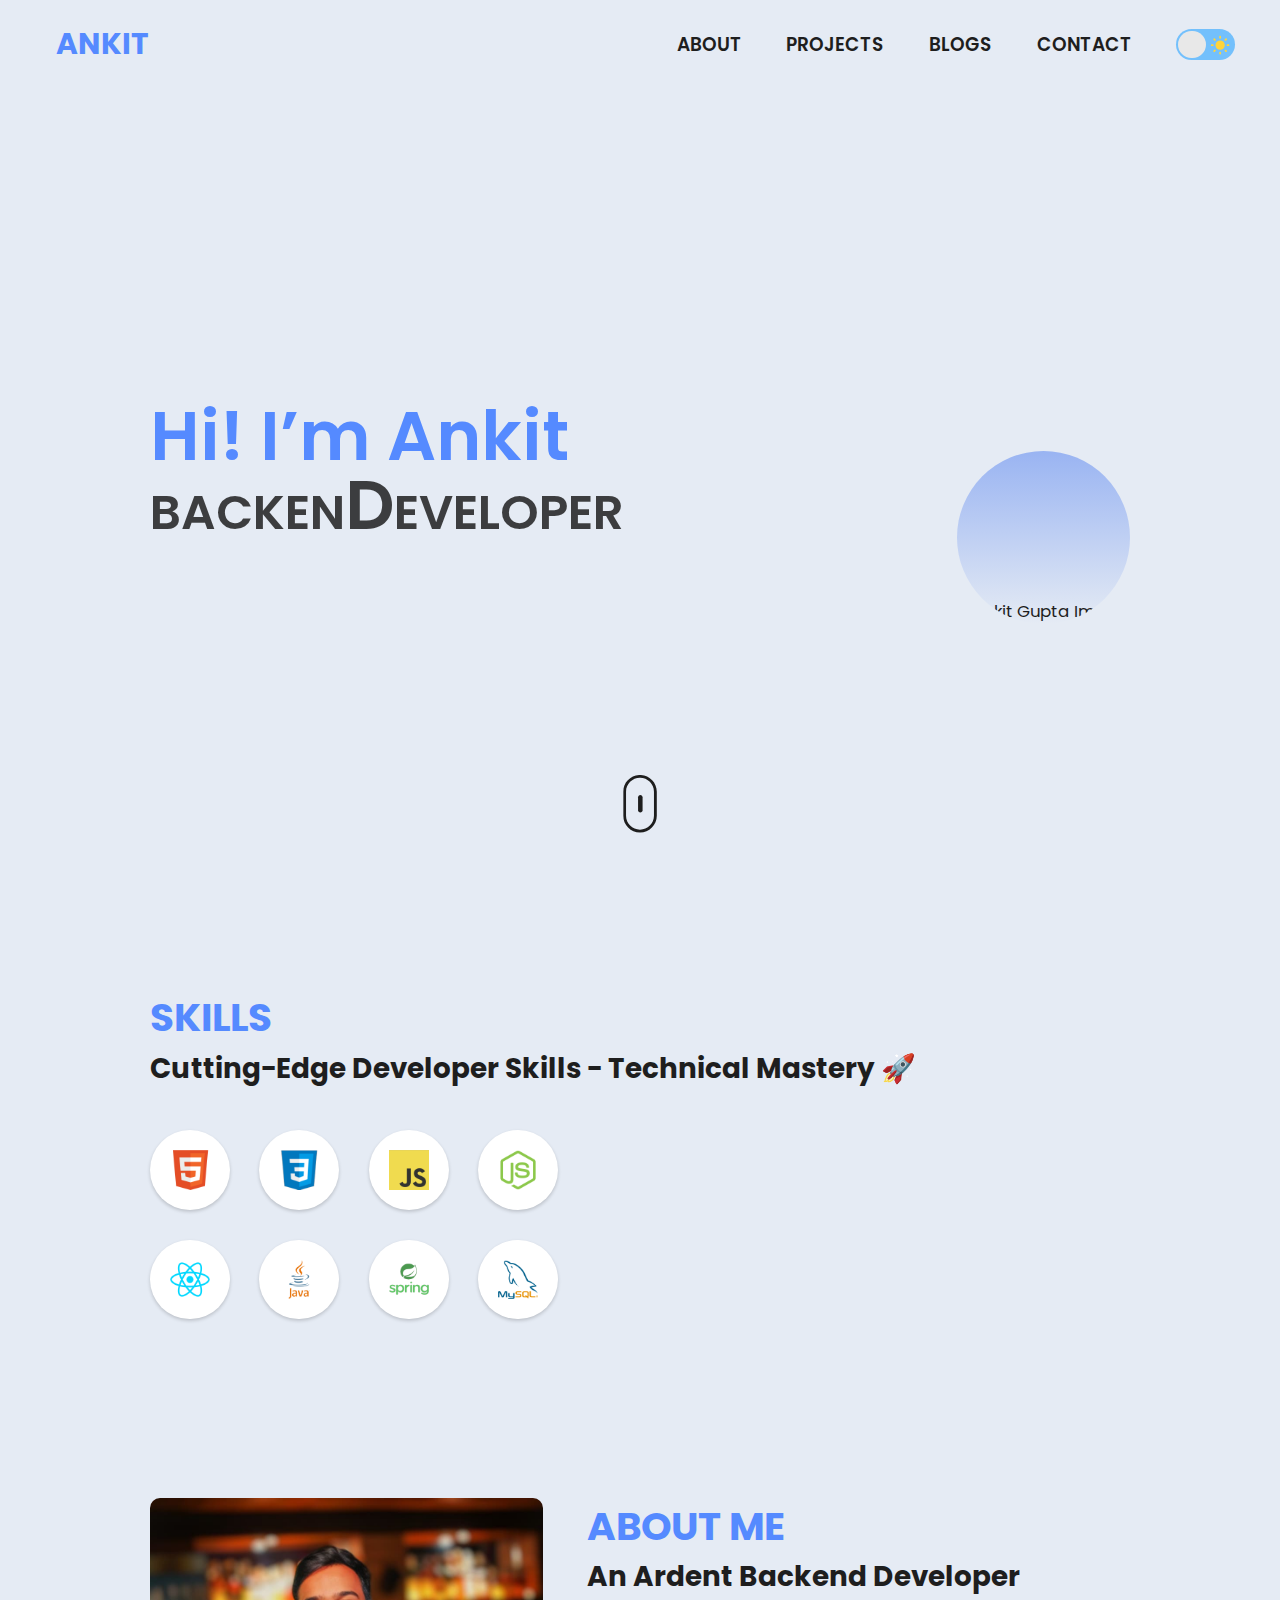
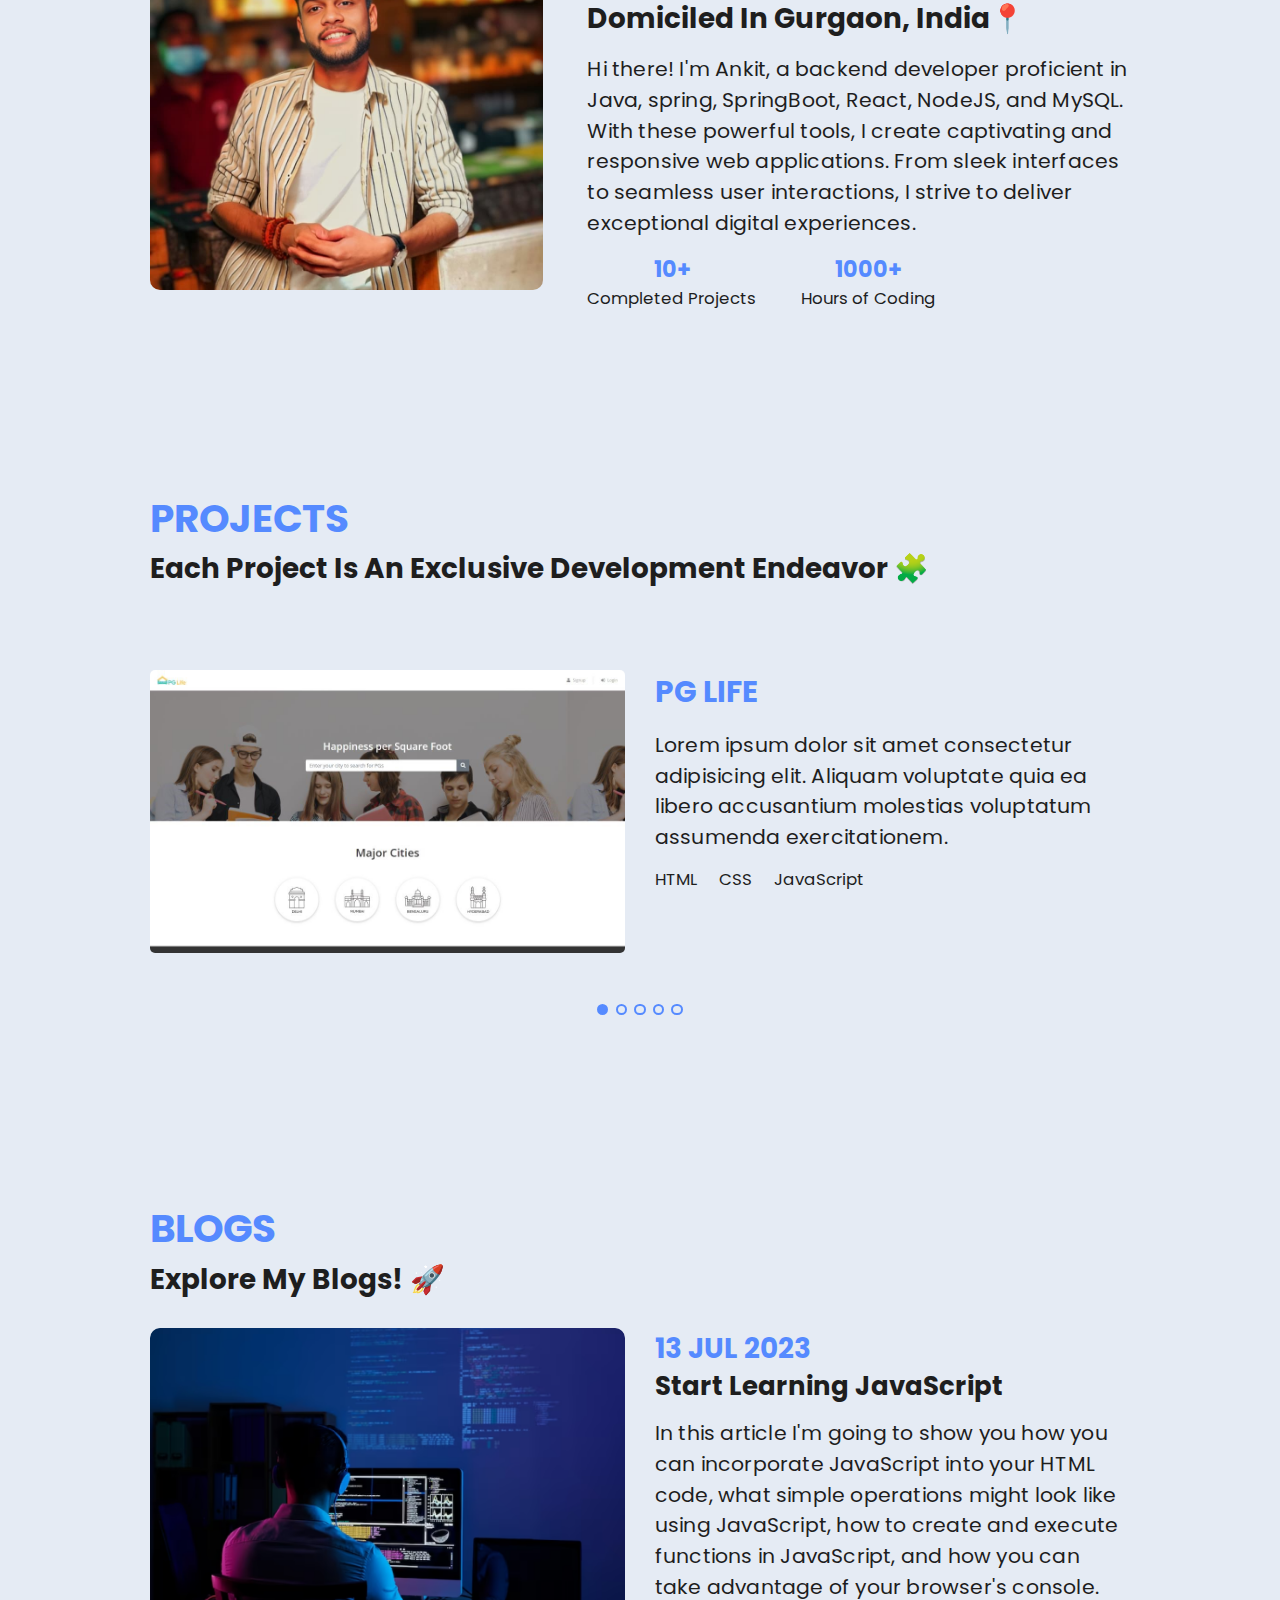
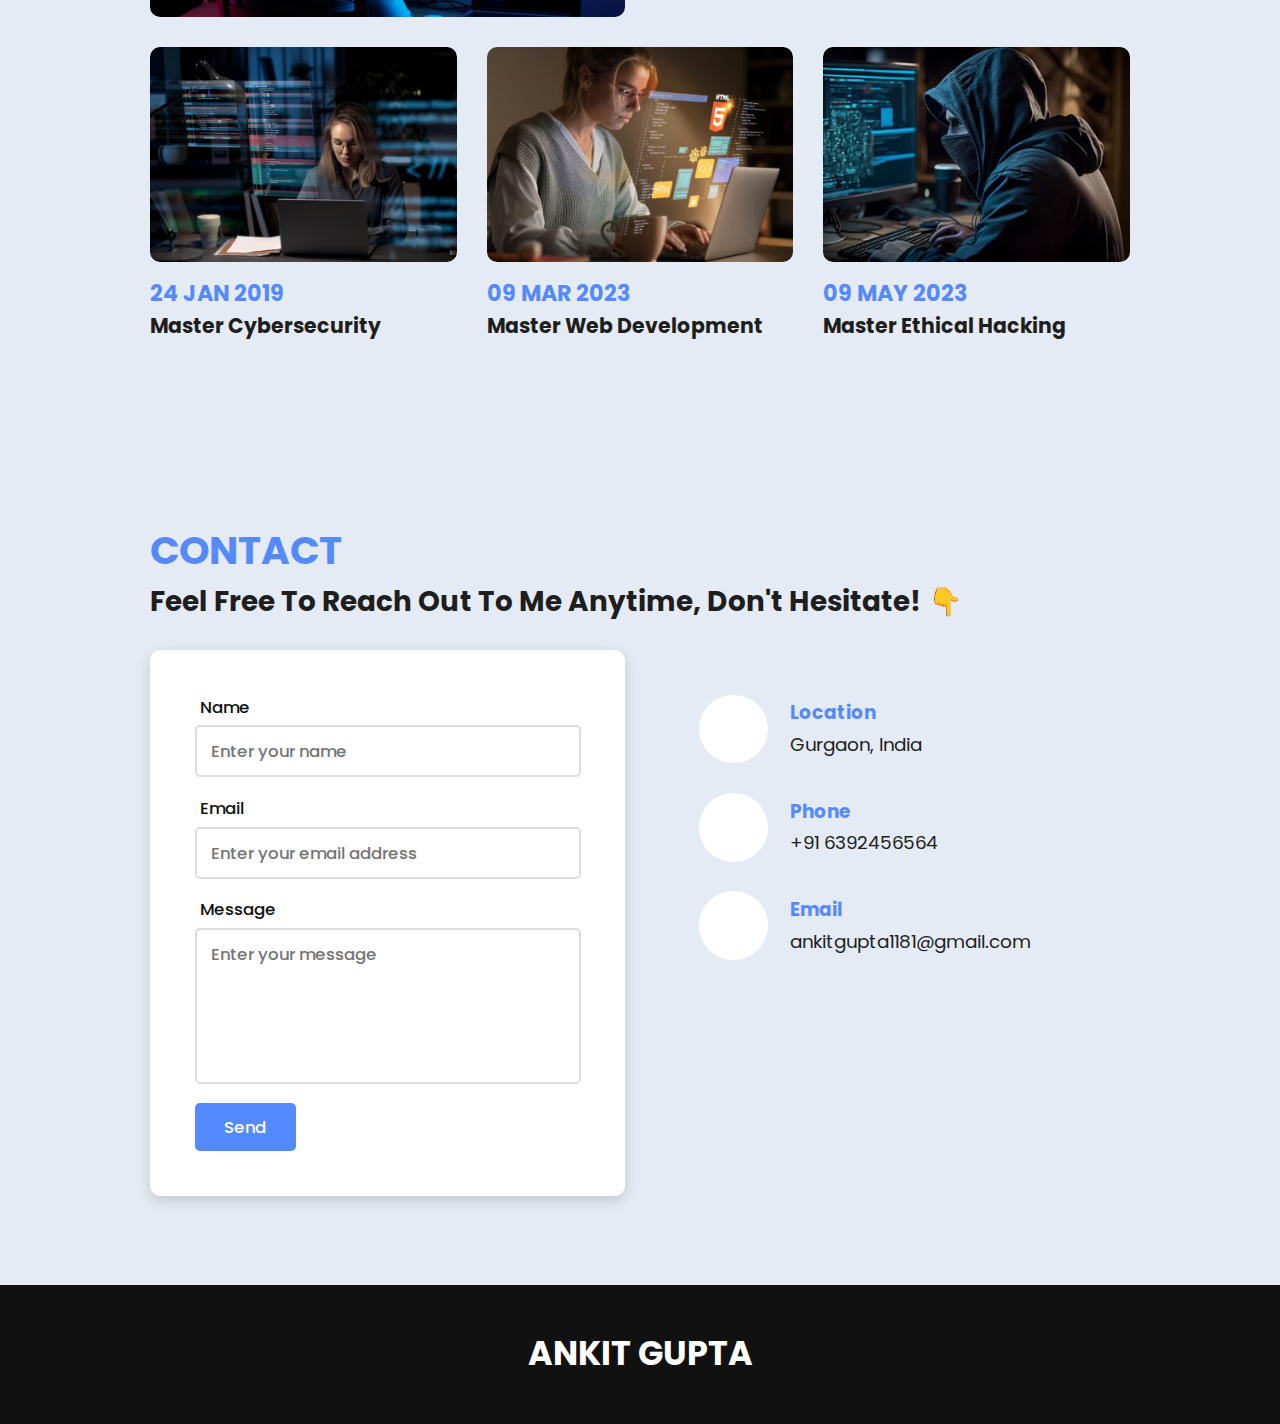
==== index.html @ d20ffc81 "initial commit" ====
<!DOCTYPE html>
<html lang="en">

<head>
  <meta charset="UTF-8" />
  <meta http-equiv="X-UA-Compatible" content="IE=edge" />
  <meta name="viewport" content="width=device-width, initial-scale=1.0" />


  <meta name="description" content="Experienced Backend Developer in Gurgaon specializing in Java and MySQL. Create captivating and responsive web applications with Ankit. Explore my portfolio now!" />


  <!-- FAVICON -->
  <link rel="apple-touch-icon" sizes="180x180" href="assets/favicons/apple-touch-icon.png" />
  <link rel="icon" type="image/png" sizes="32x32" href="assets/favicons/favicon-32x32.png" />
  <link rel="icon" type="image/png" sizes="16x16" href="assets/favicons/favicon-16x16.png" />
  <link rel="manifest" href="assets/favicons/site.webmanifest" />
  <link rel="mask-icon" href="assets/favicons/safari-pinned-tab.svg" color="#558aff" />
  <link rel="shortcut icon" href="assets/favicons/favicon.ico" />
  <meta name="msapplication-TileColor" content="#558aff" />
  <meta name="msapplication-config" content="assets/favicons/browserconfig.xml" />
  <meta name="theme-color" content="#558aff" />

  <!-- FONT AWESOME -->
  <link rel="stylesheet" href="https://cdnjs.cloudflare.com/ajax/libs/font-awesome/6.4.0/css/all.min.css"
    integrity="sha512-iecdLmaskl7CVkqkXNQ/ZH/XLlvWZOJyj7Yy7tcenmpD1ypASozpmT/E0iPtmFIB46ZmdtAc9eNBvH0H/ZpiBw=="
    crossorigin="anonymous" referrerpolicy="no-referrer" />

  <!-- CSS -->
  <link rel="stylesheet" href="css/general.css" />
  <link rel="stylesheet" href="css/styles.css" />
  <link rel="stylesheet" href="css/queries.css" />

  <!-- JAVASCRIPT -->
  <script defer src="js/project.js"></script>
  <script defer src="js/script.js"></script>

  <!-- TITLE -->
  <title>Ankit Gupta | Backend Developer</title>
</head>

<body>
  <!-- HEADER -->
  <header class="header flex align-items-center justify-content-space-between">
    <a href="#" class="nav-link logo flex align-items-center gap-1">
      <i class="fa-solid fa-terminal"></i>
      <span>Ankit</span>
    </a>

    <!-- MOBILE NAV -->
    <button class="btn-mobile-nav align-items-center justify-content-center flex-direction-column">
      <div class="bars" id="bar1"></div>
      <div class="bars" id="bar2"></div>
      <div class="bars" id="bar3"></div>
    </button>

    <nav class="nav flex align-items-center gap-4">
      <a class="nav-link main-nav-link" href="#about">About</a>
      <a class="nav-link main-nav-link" href="#projects">Projects</a>
      <a class="nav-link main-nav-link" href="#blogs">Blogs</a>
      <a class="nav-link main-nav-link" href="#contact">Contact</a>

      <!-- THEME TOGGLE BUTTON -->
      <button class="switch" id="themeSwitch">
        <span class="sun">
          <svg xmlns="http://www.w3.org/2000/svg" viewBox="0 0 24 24">
            <g fill="#ffd43b">
              <circle r="5" cy="12" cx="12"></circle>
              <path
                d="m21 13h-1a1 1 0 0 1 0-2h1a1 1 0 0 1 0 2zm-17 0h-1a1 1 0 0 1 0-2h1a1 1 0 0 1 0 2zm13.66-5.66a1 1 0 0 1 -.66-.29 1 1 0 0 1 0-1.41l.71-.71a1 1 0 1 1 1.41 1.41l-.71.71a1 1 0 0 1 -.75.29zm-12.02 12.02a1 1 0 0 1 -.71-.29 1 1 0 0 1 0-1.41l.71-.66a1 1 0 0 1 1.41 1.41l-.71.71a1 1 0 0 1 -.7.24zm6.36-14.36a1 1 0 0 1 -1-1v-1a1 1 0 0 1 2 0v1a1 1 0 0 1 -1 1zm0 17a1 1 0 0 1 -1-1v-1a1 1 0 0 1 2 0v1a1 1 0 0 1 -1 1zm-5.66-14.66a1 1 0 0 1 -.7-.29l-.71-.71a1 1 0 0 1 1.41-1.41l.71.71a1 1 0 0 1 0 1.41 1 1 0 0 1 -.71.29zm12.02 12.02a1 1 0 0 1 -.7-.29l-.66-.71a1 1 0 0 1 1.36-1.36l.71.71a1 1 0 0 1 0 1.41 1 1 0 0 1 -.71.24z">
              </path>
            </g>
          </svg>
        </span>

        <span class="moon">
          <svg xmlns="http://www.w3.org/2000/svg" viewBox="0 0 384 512">
            <path
              d="m223.5 32c-123.5 0-223.5 100.3-223.5 224s100 224 223.5 224c60.6 0 115.5-24.2 155.8-63.4 5-4.9 6.3-12.5 3.1-18.7s-10.1-9.7-17-8.5c-9.8 1.7-19.8 2.6-30.1 2.6-96.9 0-175.5-78.8-175.5-176 0-65.8 36-123.1 89.3-153.3 6.1-3.5 9.2-10.5 7.7-17.3s-7.3-11.9-14.3-12.5c-6.3-.5-12.6-.8-19-.8z">
            </path>
          </svg>
        </span>
        <span class="slider"></span>
      </button>
    </nav>
  </header>

  <!-- HERO SECTION -->
  <section class="container hero-section section flex align-items-center justify-content-space-between">
    <div>
      <h1>
        Hi! I’m Ankit <br />
        <span>Backen<span class="fz-74">D</span>eveloper</span>
      </h1>
      <div class="social-links">
        <a class="social-link" title="Github" href="https://github.com/ankitgupta1020" target="_blank"
          rel="noopener noreferrer"><i class="fa-brands fa-github"></i></a>
        <a class="social-link" title="LinkedIn" href="https://www.linkedin.com/in/ankit-gupta-5bb433174/"
          target="_blank" rel="noopener noreferrer"><i class="fa-brands fa-linkedin"></i></a>
      </div>
    </div>
    <div class="hero-img-box">
      <div class="grid hero-img-container">
        <div class="hero-img-background"></div>
        <picture>
          <source srcset="assets/images/hero.webp" type="image/webp" />
          <source srcset="assets/images/hero.png" type="image/png" />

          <img class="hero-img" src="assets/images/hero.png" alt="Ankit Gupta Image" />
        </picture>
      </div>
    </div>

    <a class="nav-link scroll-down-container" title="Scroll Down" href="#skills">
      <div class="scroll-down">
        <svg viewBox="0 0 52 89" fill="none" xmlns="http://www.w3.org/2000/svg" class="mouse">
          <path fill-rule="evenodd" clip-rule="evenodd"
            d="M47.6056 63.1025V25.8975C47.6056 14.0121 37.9325 4.37705 26 4.37705C14.0675 4.37705 4.39437 14.0121 4.39437 25.8975V63.1025C4.39437 74.9879 14.0675 84.623 26 84.623C37.9325 84.623 47.6056 74.9879 47.6056 63.1025ZM26 0C11.6406 0 0 11.5947 0 25.8975V63.1025C0 77.4053 11.6406 89 26 89C40.3594 89 52 77.4053 52 63.1025V25.8975C52 11.5947 40.3594 0 26 0Z">
          </path>
          <path
            d="M23 34.5526C23 32.5906 24.567 31 26.5 31C28.433 31 30 32.5906 30 34.5526V54.4474C30 56.4094 28.433 58 26.5 58C24.567 58 23 56.4094 23 54.4474V34.5526Z">
          </path>
        </svg>
      </div>
    </a>
  </section>

  <!-- SKILL SECTION-->
  <section class="container skills-section" id="skills">
    <h2 class="section-heading">Skills</h2>
    <h3 class="section-subheading">
      Cutting-Edge Developer Skills - Technical Mastery 🚀
    </h3>

    <div class="skills gap-3">
      <div class="skill center">
        <img class="skill-img" src="assets/skills/html.png" alt="HTML" />
      </div>
      <div class="skill center">
        <img class="skill-img" src="assets/skills/css.png" alt="CSS" />
      </div>
      <div class="skill center">
        <img class="skill-img" src="assets/skills/javascript.png" alt="JavaScript" />
      </div>
      <div class="skill center">
        <img class="skill-img" src="assets/skills/nodejs.png" alt="NodeJS" />
      </div>
      <div class="skill center">
        <img class="skill-img" src="assets/skills/react.png" alt="React" />
      </div>
      <div class="skill center">
        <img class="skill-img" src="assets/skills/java.png" alt="Java" />
      </div>
      <div class="skill center">
        <img class="skill-img" src="assets/skills/spring.png" alt="Spring" />
      </div>
      <div class="skill center">
        <img class="skill-img" src="assets/skills/mysql.png" alt="MySQL" />
      </div>
    </div>
  </section>

  <!-- ABOUT SECTION-->
  <section class="container about-section section grid gap-4" id="about">
    <div class="about-img-box">
      <img src="assets/images/about.jpg" alt="Ankit Gupta Image" />
    </div>
    <div class="about-text-box">
      <h2 class="section-heading">About Me</h2>
      <h3 class="section-subheading">
        An ardent backend developer domiciled in Gurgaon, India📍
      </h3>
      <p class="section-text">
        Hi there! I'm Ankit, a backend developer proficient in Java, spring,
        SpringBoot, React, NodeJS, and MySQL. With these powerful tools, I
        create captivating and responsive web applications. From sleek
        interfaces to seamless user interactions, I strive to deliver
        exceptional digital experiences.
      </p>
      <div class="more-info flex gap-4">
        <div class="completed-projects">
          <h5>10+</h5>
          <p>Completed Projects</p>
        </div>
        <div class="coding-hours">
          <h5>1000+</h5>
          <p>Hours of Coding</p>
        </div>
      </div>
    </div>
  </section>

  <!-- PROJECT SECTION-->
  <section class="container project-section section" id="projects">
    <h2 class="section-heading">Projects</h2>
    <h3 class="section-subheading">
      Each project is an exclusive development endeavor 🧩
    </h3>

    <div class="carousel-container">
      <div class="carousel-nav">
        <button id="prevBtn" class="nav-btn" title="Previous">
          <i class="fa-solid fa-circle-arrow-left"></i>
        </button>
        <button id="nextBtn" class="nav-btn" title="Next">
          <i class="fa-solid fa-circle-arrow-right"></i>
        </button>
      </div>

      <div class="carousel flex"></div>

      <div class="carousel-dots"></div>
    </div>
  </section>

  <!-- BLOG SECTION-->
  <section class="container blog-section section" id="blogs">
    <h2 class="section-heading">Blogs</h2>
    <h3 class="section-subheading">Explore My Blogs! 🚀</h3>

    <div class="blog-container">
      <div class="big-blog grid grid-template-columns-2 gap-3">
        <a href="https://www.freecodecamp.org/news/getting-started-with-javascript/" target="_blank"
          rel="noopener noreferrer">
          <div class="blog-img">
            <img src="assets/blogs/blog1.png" alt="Master JavaScript Blog Image" />
          </div>
        </a>
        <div class="blog-description">
          <h4 class="blog-heading">13 Jul 2023</h4>
          <p class="blog-subheading">Start Learning JavaScript</p>
          <p class="section-text">
            In this article I'm going to show you how you can incorporate
            JavaScript into your HTML code, what simple operations might look
            like using JavaScript, how to create and execute functions in
            JavaScript, and how you can take advantage of your browser's
            console.
          </p>
        </div>
      </div>

      <div class="small-blog gap-3">
        <a href="https://www.freecodecamp.org/news/improve-cybersecurity-skills-with-ctfs-picoctf-walkthrough/"
          target="_blank" rel="noopener noreferrer" class="blog">
          <div class="blog-img">
            <img src="assets/blogs/blog2.png" alt="Master Cybersecurity Blog Image" />
          </div>
          <h4 class="blog-heading">24 Jan 2019</h4>
          <p class="blog-subheading">Master Cybersecurity</p>
        </a>

        <a href="https://www.freecodecamp.org/news/learn-web-development-from-harvard-university-cs50/" target="_blank"
          rel="noopener noreferrer" class="blog">
          <div class="blog-img">
            <img src="assets/blogs/blog3.png" alt="Master Web Development Blog Image" />
          </div>
          <h4 class="blog-heading">09 Mar 2023</h4>
          <p class="blog-subheading">Master Web Development</p>
        </a>

        <a href="https://www.freecodecamp.org/news/what-is-ethical-hacking/" target="_blank" rel="noopener noreferrer"
          class="blog">
          <div class="blog-img">
            <img src="assets/blogs/blog4.png" alt="Master Ethical Hacking Blog Image" />
          </div>
          <h4 class="blog-heading">09 May 2023</h4>
          <p class="blog-subheading">Master Ethical Hacking</p>
        </a>
      </div>
    </div>
  </section>

  <!-- CONTACT SECTION-->
  <section class="container contact-section section" id="contact">
    <h2 class="section-heading">Contact</h2>
    <h3 class="section-subheading">
      Feel free to reach out to me anytime, don't hesitate! 👇
    </h3>

    <div class="contact-container grid grid-template-columns-2 gap-3">
      <div class="contact-form-container">
        <form class="contact-form flex flex-direction-column" autocomplete="off"
          action="https://formsubmit.co/ankitgupta1181@gmail.com" method="POST">
          <input type="hidden" name="_next" value="https://ankitgupta1181.netlify.app/thanks.html" />
          <input type="hidden" name="_captcha" value="false" />
          <input type="hidden" name="_template" value="table" />

          <div class="form-group flex flex-direction-column">
            <label for="name">Name</label>
            <input type="text" id="name" name="name" placeholder="Enter your name" minlength="3" maxlength="30"
              required />
          </div>

          <div class="form-group flex flex-direction-column">
            <label for="email">Email</label>
            <input type="email" id="email" name="email" placeholder="Enter your email address" required />
          </div>

          <div class="form-group flex flex-direction-column">
            <label for="message">Message</label>
            <textarea rows="5" minlength="5" maxlength="1000" id="message" name="message"
              placeholder="Enter your message" required></textarea>
          </div>

          <button type="submit" class="form-btn">Send</button>
        </form>
      </div>

      <div class="contact-link-container">
        <div class="contact-links flex gap-3">
          <a class="contact-link flex align-items-center gap-2" href="https://goo.gl/maps/iLbayBYNYZNVe71w5"
            target="_blank" rel="noopener noreferrer">
            <div class="icon center">
              <i class="fa-solid fa-location-arrow"></i>
            </div>
            <div>
              <h5>Location</h5>
              <p>Gurgaon, India</p>
            </div>
          </a>
          <a class="contact-link flex align-items-center gap-2" href="tel:+916392456564">
            <div class="icon center">
              <i class="fa-solid fa-mobile-screen-button"></i>
            </div>
            <div>
              <h5>Phone</h5>
              <p>+91 6392456564</p>
            </div>
          </a>
          <a class="contact-link flex align-items-center gap-2" href="mailto:ankitgupta1181@gmail.com">
            <div class="icon center"><i class="fa-solid fa-at"></i></div>
            <div>
              <h5>Email</h5>
              <p>ankitgupta1181@gmail.com</p>
            </div>
          </a>
        </div>
      </div>
    </div>
  </section>


  <!-- FOOTER -->
  <footer>
    <p>Ankit Gupta</p>
    <div class="social-links center">
      <a class="social-link" title="LinkedIn" href="https://www.linkedin.com/in/ankit-gupta-5bb433174/" target="_blank"
        rel="noopener noreferrer">
        <i class="fa-brands fa-linkedin"></i>
      </a>
      <a class="social-link" title="Github" href="https://github.com/ankitgupta1020" target="_blank"
        rel="noopener noreferrer">
        <i class="fa-brands fa-github"></i>
      </a>
      <a class="social-link" title="X" href="https://x.com/AnkitGu93350210" target="_blank"
        rel="noopener noreferrer">
        <i class="fa-brands fa-x "></i>
      </a>
    </div>
  </footer>
</body>

</html>
---- css/general.css ----
/***********************/
/* CSS VARIABLE */
/***********************/

@import url("https://fonts.googleapis.com/css2?family=Poppins:wght@300;400;500;600;700;800&display=swap");

:root {
  --clr-primary: #558aff;
  --clr-primary-darker: #446ecc;
  --clr-background: #e5ebf4;
  --clr-background-transparent: rgba(229, 235, 244, 0.95);
  --clr-text: #1e1e1e;
  --clr-text-lighter: #1e1e1ed9;
  --clr-white-transparent: rgba(255, 255, 255, 0.95);
  --clr-white: #fff;
  --clr-white-darker: #ddd;
  --clr-black: #111;
}

.dark-mode {
  --clr-background: #1e1e1e;
  --clr-background-transparent: rgba(40, 40, 40, 0.95);
  --clr-text: #f5f5f5;
  --clr-text-lighter: #f5f5f5d9;
  --clr-white: #e5ebf4;
  --clr-white-darker: #ced4dc;
}

/***********************/
/* CSS RESET */
/***********************/

*,
*::before,
*::after {
  box-sizing: border-box;
}

* {
  margin: 0;
  padding: 0;
  font-family: "Poppins", sans-serif;
}

html {
  font-size: 62.5%;
  overflow-x: hidden;
}

body {
  background-color: var(--clr-background);
  color: var(--clr-text);
  min-height: 100vh;
  font-size: 1.8rem;
  font-weight: 400;
  line-height: 1.5;
  position: relative;
  -webkit-font-smoothing: antialiased;
}

img,
picture,
video,
canvas,
svg {
  display: block;
  max-width: 100%;
}

p,
h1,
h2,
h3,
h4,
h5,
h6 {
  overflow-wrap: break-word;
}

a {
  display: inline-block;
  text-decoration: none;
}

/***********************/
/* REUSEABLE CSS */
/***********************/

.container {
  max-width: 112rem;
  margin: 0 auto;
}

.section {
  padding: 9.6rem 3.2rem;
}

.grid {
  display: -ms-grid;
  display: grid;
}

.grid-template-columns-2 {
  -ms-grid-columns: 1fr 1fr;
  grid-template-columns: repeat(2, 1fr);
}

.flex {
  -webkit-display: flex;
  -moz-display: flex;
  -ms-display: flex;
  -o-display: flex;
  display: -webkit-box;
  display: -ms-flexbox;
  /* ie 10 */
  display: -webkit-flex;
  display: flex;
}

.align-items-center {
  -webkit-align-items: center;
  -moz-align-items: center;
  -ms-align-items: center;
  -o-align-items: center;
  -webkit-box-align: center;
  -ms-flex-align: center;
  /* ie 10 */
  align-items: center;
}

.justify-content-center {
  -webkit-justify-content: center;
  -moz-justify-content: center;
  -ms-justify-content: center;
  -o-justify-content: center;
  -webkit-box-pack: center;
  -ms-flex-pack: center;
  /* ie 10 */
  justify-content: center;
}

.justify-content-space-between {
  -webkit-justify-content: space-between;
  -moz-justify-content: space-between;
  -ms-justify-content: space-between;
  -o-justify-content: space-between;
  -webkit-box-pack: space-between;
  -ms-flex-pack: justify;
  /* ie 10 */
  justify-content: space-between;
}

.center {
  -webkit-display: flex;
  -moz-display: flex;
  -ms-display: flex;
  -o-display: flex;
  display: -webkit-box;
  display: -ms-flexbox;
  /* ie 10 */
  display: -webkit-flex;
  display: flex;

  -webkit-align-items: center;
  -moz-align-items: center;
  -ms-align-items: center;
  -o-align-items: center;
  -webkit-box-align: center;
  -ms-flex-align: center;
  /* ie 10 */
  align-items: center;

  -webkit-justify-content: center;
  -moz-justify-content: center;
  -ms-justify-content: center;
  -o-justify-content: center;
  -webkit-box-pack: center;
  -ms-flex-pack: center;
  /* ie 10 */
  justify-content: center;
}

.flex-direction-column {
  -webkit-flex-direction: column;
  -moz-flex-direction: column;
  -ms-flex-direction: column;
  -o-flex-direction: column;
  -webkit-box-orient: vertical;
  /*ie10*/
  flex-direction: column;
}

.section-heading {
  color: var(--clr-primary);
  font-size: 4.2rem;
  font-weight: 700;
  text-transform: uppercase;
}

.section-subheading {
  font-size: 3rem;
  font-weight: 700;
  text-transform: capitalize;
}

.section-text {
  font-size: 2.2rem;
  letter-spacing: 0.2px;
  margin-top: 1.6rem;
}

/***********************/
/* HELPER CLASSES */
/***********************/

.fz-74 {
  font-size: 7.4rem;
}

.gap-1 {
  gap: 1.2rem;
}

.gap-2 {
  gap: 2.4rem;
}

.gap-3 {
  gap: 3.2rem;
}

.gap-4 {
  gap: 4.8rem;
}

/* 
- Font sizes (px)
10 / 12 / 14 / 16 / 18 / 20 / 24 / 30 / 36 / 44 / 52 / 62 / 74 / 86 / 98

- Spacing system (px)
2 / 4 / 8 / 12 / 16 / 24 / 32 / 48 / 64 / 80 / 96 / 128
*/
---- css/styles.css ----
/***********************/
/* HEADER */
/***********************/

.header {
  position: fixed;
  top: 0;
  left: 0;
  height: 9.6rem;
  width: 100%;
  background-color: var(--clr-background);
  padding: 0 4.8rem;
  z-index: 10;
  -webkit-transition: all 0.3s;
  transition: all 0.3s;
}

.scrolled-down {
  background-color: var(--clr-background-transparent);
  box-shadow: rgba(33, 35, 38, 0.1) 0rem 1rem 1rem -1rem;
  height: 8rem;
}

.logo {
  color: var(--clr-primary) !important;
}

.logo .fa-terminal {
  font-size: 4.4rem;
}

.logo span {
  font-size: 3.2rem;
  font-weight: 700;
}

.nav-link:link,
.nav-link:visited {
  color: var(--clr-text);
  font-size: 2rem;
  font-weight: 600;
  text-transform: uppercase;
  -webkit-transition: all 0.3s;
  transition: all 0.3s;
}

.nav-link:hover,
.nav-link:active {
  color: var(--clr-primary);
}

.nav .nav-link.active {
  color: var(--clr-primary);
}

/***********************/
/* THEME SWITCH */
/***********************/

.switch {
  background: none;
  border: none;
  cursor: pointer;
  font-size: 1.7rem;
  position: relative;
  display: inline-block;
  width: 6.4rem;
  height: 3.4rem;
}

.switch input {
  opacity: 0;
  width: 0;
  height: 0;
}

.slider {
  position: absolute;
  cursor: pointer;
  top: 0;
  left: 0;
  right: 0;
  bottom: 0;
  background-color: #73c0fc;
  -webkit-transition: 0.4s;
  transition: 0.4s;
  border-radius: 30px;
}

.slider:before {
  position: absolute;
  content: "";
  height: 3rem;
  width: 3rem;
  border-radius: 20px;
  left: 0.2rem;
  bottom: 0.2rem;
  z-index: 2;
  background-color: #e8e8e8;
  -webkit-transition: 0.4s;
  transition: 0.4s;
}

.sun svg {
  position: absolute;
  top: 0.6rem;
  left: 3.6rem;
  z-index: 1;
  width: 2.4rem;
  height: 2.4rem;
}

.moon svg {
  fill: #73c0fc;
  position: absolute;
  top: 0.5rem;
  left: 0.5rem;
  z-index: 1;
  width: 2.4rem;
  height: 2.4rem;
}

/* .switch:hover */
.sun svg {
  animation: rotate 15s linear infinite;
}

@keyframes rotate {
  0% {
    -webkit-transform: rotate(0);
    -ms-transform: rotate(0);
    transform: rotate(0);
  }

  100% {
    -webkit-transform: rotate(360deg);
    -ms-transform: rotate(360deg);
    transform: rotate(360deg);
  }
}

/* .switch:hover */
.moon svg {
  animation: tilt 5s linear infinite;
}

@keyframes tilt {
  0% {
    -webkit-transform: rotate(0deg);
    -ms-transform: rotate(0deg);
    transform: rotate(0deg);
  }

  25% {
    -webkit-transform: rotate(-10deg);
    -ms-transform: rotate(-10deg);
    transform: rotate(-10deg);
  }

  75% {
    -webkit-transform: rotate(10deg);
    -ms-transform: rotate(10deg);
    transform: rotate(10deg);
  }

  100% {
    -webkit-transform: rotate(0deg);
    -ms-transform: rotate(0deg);
    transform: rotate(0deg);
  }
}

.dark-mode .slider {
  background-color: #183153;
}

.dark-mode .slider:before {
  -webkit-transform: translateX(3rem);
  -ms-transform: translateX(3rem);
  transform: translateX(3rem);
}

/***********************/
/* MOBILE NAV */
/***********************/

.btn-mobile-nav {
  border: none;
  background: none;
  cursor: pointer;

  display: none;
  position: relative;
  width: 4rem;
  height: 4rem;
  gap: 1rem;
  -webkit-transition-duration: 0.5s;
  transition-duration: 0.5s;
}

.bars {
  width: 100%;
  height: 0.4rem;
  background-color: var(--clr-primary);
  border-radius: 4px;
}

#bar2 {
  -webkit-transition-duration: 0.8s;
  transition-duration: 0.8s;
}

#bar1,
#bar3 {
  width: 70%;
}

.btn-mobile-nav.active .bars {
  position: absolute;
  -webkit-transition-duration: 0.5s;
  transition-duration: 0.5s;
}

.btn-mobile-nav.active #bar2 {
  -webkit-transform: scaleX(0);
  -ms-transform: scaleX(0);
  transform: scaleX(0);
  -webkit-transition-duration: 0.5s;
  transition-duration: 0.5s;
}

.btn-mobile-nav.active #bar1 {
  width: 100%;
  -webkit-transform: rotate(45deg);
  -ms-transform: rotate(45deg);
  transform: rotate(45deg);
  -webkit-transition-duration: 0.5s;
  transition-duration: 0.5s;
}

.btn-mobile-nav.active #bar3 {
  width: 100%;
  -webkit-transform: rotate(-45deg);
  -ms-transform: rotate(-45deg);
  transform: rotate(-45deg);
  -webkit-transition-duration: 0.5s;
  transition-duration: 0.5s;
}

.btn-mobile-nav.active {
  -webkit-transition-duration: 0.5s;
  transition-duration: 0.5s;
  -webkit-transform: rotate(180deg);
  -ms-transform: rotate(180deg);
  transform: rotate(180deg);
}

/***********************/
/* HERO SECTION */
/***********************/

.hero-section {
  padding: 9.6rem 3.2rem 0;
  position: relative;
  min-height: 100vh;
  min-height: 100svh;
}

h1 {
  color: var(--clr-primary);
  font-size: 7.4rem;
  font-weight: 600;
  text-transform: capitalize;
  line-height: 1;
  margin-bottom: 2.4rem;
}

h1 span {
  color: var(--clr-text-lighter);
  font-size: 5.2rem;
  text-transform: uppercase;
}

.social-links {
  user-select: none;
}

.hero-section .social-link:link,
.hero-section .social-link:visited {
  font-size: 4rem;
  color: var(--clr-text);
  -webkit-transition: all 0.3s;
  transition: all 0.3s;
}

.hero-section .social-link:hover,
.hero-section .social-link:active {
  color: var(--clr-primary);
  -webkit-transform: translateY(-0.3rem);
  -ms-transform: translateY(-0.3rem);
  transform: translateY(-0.3rem);
}

.hero-section .social-link:first-child {
  margin-right: 1.6rem;
}

.hero-img-box {
  position: relative;
  max-width: 35rem;
}

.hero-img-container {
  aspect-ratio: 1 / 1.5;
  align-items: end;
  border-radius: 0 0 100vw 100vw;
  overflow: hidden;
  -webkit-transition: all 0.4s;
  transition: all 0.4s;
  user-select: none;
}

.hero-img-container:hover {
  -webkit-transform: scale(1.06);
  -ms-transform: scale(1.06);
  transform: scale(1.06);
}

.hero-img-background {
  position: absolute;
  inset: auto 0 0;
  margin: 0 auto;
  width: 100%;
  aspect-ratio: 1 / 1;
  border-radius: 50%;
  background: linear-gradient(
    180deg,
    rgba(78, 125, 240, 0.5) 0%,
    rgba(106, 129, 251, 0) 100%
  );
}

.hero-img {
  position: relative;
  z-index: 2;
  -webkit-transition: all 0.4s;
  transition: all 0.4s;
}

.hero-img-container:hover .hero-img {
  -webkit-transform: translateY(-1.6rem);
  -ms-transform: translateY(-1.6rem);
  transform: translateY(-1.6rem);
}

.scroll-down-container {
  z-index: 5;
  position: absolute;
  bottom: 7%;
  left: 50%;
  -webkit-transform: translate(-50%, -7%);
  -ms-transform: translate(-50%, -7%);
  transform: translate(-50%, -7%);
  user-select: none;
}

.scroll-down {
  height: 6.2rem;
  animation: 2.35s linear 0s infinite normal none running upAndDown;
}

.scroll-down .mouse {
  fill: var(--clr-text);
  height: 100%;
  -webkit-transition: fill 0.3s;
  transition: fill 0.3s;
}

.scroll-down-container:hover .mouse {
  fill: var(--clr-primary);
}

@keyframes upAndDown {
  50% {
    -webkit-transform: translateY(1.6rem);
    -ms-transform: translateY(1.6rem);
    transform: translateY(1.6rem);
  }
}

/***********************/
/* SKILLS SECTION */
/***********************/

.skills-section {
  padding: 9.6rem 3.2rem;
}

.skills {
  margin-top: 4.4rem;
  display: -ms-grid;
  display: grid;
  -ms-grid-columns: 8.6rem 8.6rem 8.6rem 8.6rem;
  grid-template-columns: repeat(4, 8.6rem);
}

.skill {
  aspect-ratio: 1 / 1;
  border-radius: 50%;
  background-color: var(--clr-white);
  box-shadow: rgba(0, 0, 0, 0.18) 0rem 0.2rem 0.4rem;
  -webkit-transition: all 0.3s;
  transition: all 0.3s;
}

.skill:hover {
  -webkit-transform: translateY(-1rem);
  -ms-transform: translateY(-1rem);
  transform: translateY(-1rem);
}

.skill-img {
  width: 5.5rem;
  width: 50%;
}

/***********************/
/* ABOUT SECTION */
/***********************/

.about-section {
  -ms-grid-columns: 42fr 58fr;
  grid-template-columns: 42fr 58fr;
}

.about-img-box img {
  border-radius: 10px;
}

.more-info {
  text-align: center;
  margin-top: 1.6rem;
}

.more-info h5 {
  color: var(--clr-primary);
  font-size: 2.4rem;
  font-weight: 700;
}

/***********************/
/* PROJECT SECTION */
/***********************/

.carousel-container {
  margin-top: 2rem;
  overflow-x: hidden;
}

.carousel-nav {
  padding: 1rem 0 0 1rem;
  margin-bottom: 3rem;
}

.carousel-nav .nav-btn {
  background: transparent;
  border: none;
  cursor: pointer;
}

.carousel-nav .nav-btn:first-child {
  margin-right: 1.6rem;
}

.carousel-nav .nav-btn .fa-solid {
  color: var(--clr-text);
  font-size: 4.4rem;
  -webkit-transition: all 0.3s;
  transition: all 0.3s;
}

.tech-use li:not(:last-child) {
  margin-right: 2.4rem;
}

.carousel-nav .nav-btn:hover .fa-solid {
  color: var(--clr-primary);
}

.carousel-nav .nav-btn:hover .fa-circle-arrow-left {
  -webkit-transform: translateX(-0.3rem);
  -ms-transform: translateX(-0.3rem);
  transform: translateX(-0.3rem);
}

.carousel-nav .nav-btn:hover .fa-circle-arrow-right {
  -webkit-transform: translateX(0.3rem);
  -ms-transform: translateX(0.3rem);
  transform: translateX(0.3rem);
}

.carousel {
  -webkit-transition: all 0.3s ease-in-out;
  transition: all 0.3s ease-in-out;
}

.slide {
  -webkit-flex-shrink: 0;
  flex-shrink: 0;
  -webkit-flex-basis: 100%; /* Safari 6.1+ */
  flex-basis: 100%;
}

.project-img {
  border-radius: 5px;
  overflow: hidden;
}

.project-img img {
  width: 100%;
  -webkit-transition: all 0.4s;
  transition: all 0.4s;
}

.project-img img:hover {
  -webkit-transform: scale(1.1);
  -ms-transform: scale(1.1);
  transform: scale(1.1);
}

.project-description h4 {
  color: var(--clr-primary);
  font-size: 3.2rem;
  font-weight: 700;
  text-transform: uppercase;
}

.tech-use {
  margin: 1.6rem 0 2.4rem;
  list-style: none;
}

.tech-use li {
  display: inline-block;
}

.tech-use li:not(:last-child) {
  margin-right: 2.4rem;
}

.project-link:link,
.project-link:visited {
  font-size: 3.2rem;
  color: var(--clr-text);
  -webkit-transition: all 0.3s;
  transition: all 0.3s;
}

.project-link:hover,
.project-link:active {
  color: var(--clr-primary);
  -webkit-transform: translateY(-0.3rem);
  -ms-transform: translateY(-0.3rem);
  transform: translateY(-0.3rem);
}

.carousel-dots {
  margin-top: 4.8rem;
  text-align: center;
}

.carousel-dots .dot {
  display: inline-block;
  width: 1.2rem;
  height: 1.2rem;
  border-radius: 50%;
  margin: 0 0.4rem;
  cursor: pointer;
  border: 2px solid var(--clr-primary);
}

.carousel-dots .dot.active {
  background-color: var(--clr-primary);
}

/***********************/
/* BLOG SECTION */
/***********************/

.blog-container {
  margin-top: 3rem;
}

.small-blog {
  display: grid;
  grid-template-columns: repeat(3, 1fr);
}

.blog-img {
  border-radius: 10px;
  overflow: hidden;
}

.blog-img img {
  width: 100%;
  -webkit-transition: all 0.4s;
  transition: all 0.4s;
}

.blog-img img:hover {
  -webkit-transform: scale(1.1);
  -ms-transform: scale(1.1);
  transform: scale(1.1);
}

.big-blog {
  margin-bottom: 3.2rem;
}

.blog-heading {
  color: var(--clr-primary);
  font-size: 3rem;
  font-weight: 700;
  text-transform: uppercase;
}

.blog-subheading {
  color: var(--clr-text);
  font-size: 2.8rem;
  font-weight: 700;
  line-height: 3.6rem;
  text-transform: capitalize;
}

.small-blog .blog-heading {
  margin-top: 1.6rem;
  font-size: 2.4rem;
}

.small-blog .blog-subheading {
  font-size: 2.2rem;
}

/***********************/
/*  SECTION */
/***********************/

.contact-container {
  margin-top: 3rem;
}

.contact-form-container {
  background-color: var(--clr-white);
  padding: 4.8rem;
  border-radius: 10px;
  box-shadow: rgba(0, 0, 0, 0.15) 0rem 0.5rem 1.5rem 0rem;
}

.contact-form {
  gap: 2rem;
}

.form-group {
  -webkit-box-orient: vertical;
  -webkit-box-direction: normal;
  -ms-flex-direction: column;
  flex-direction: column;
}

.form-group label {
  font-weight: 500;
  margin: 0 0 0.6rem 0.6rem;
  color: var(--clr-black);
}

.form-group input,
.form-group textarea {
  background: transparent;
  color: var(--clr-black);
  border: 2px solid var(--clr-white-darker);
  border-radius: 5px;
  padding: 1.2rem 1.6rem;
  font-weight: 500;
  font-size: 1.8rem;
  resize: none;
  -webkit-transition: all 0.3s;
  transition: all 0.3s;
}

.form-group input:focus,
.form-group textarea:focus {
  outline: none;
  border-color: var(--clr-primary);
}

.form-btn {
  align-self: self-start;
  padding: 1.2rem 3.2rem;
  border-radius: 5px;
  border: none;
  background-color: var(--clr-primary);
  color: var(--clr-white);
  font-weight: 500;
  font-size: 1.8rem;
  cursor: pointer;
  -webkit-transition: all 0.3s;
  transition: all 0.3s;
}

.form-btn:hover {
  background-color: var(--clr-primary-darker);
  box-shadow: rgba(0, 0, 0, 0.18) 0rem 0.2rem 0.4rem;
}

.contact-link-container {
  padding: 4.8rem;
}

.contact-links {
  -webkit-box-orient: vertical;
  -webkit-box-direction: normal;
  -ms-flex-direction: column;
  flex-direction: column;
}

.contact-link .icon {
  width: 7.4rem;
  height: 7.4rem;
  border-radius: 50%;
  background-color: var(--clr-white);
  -webkit-transition: box-shadow 0.3s;
  transition: box-shadow 0.3s;
}

.contact-link:hover .icon {
  box-shadow: rgba(0, 0, 0, 0.08) 0rem 0.4rem 1.2rem;
}

.contact-link .icon .fa-solid {
  color: var(--clr-primary);
  font-size: 3.6rem;
}

.contact-link h5 {
  color: var(--clr-primary);
  font-size: 2rem;
  margin-bottom: 0.4rem;
  font-weight: 700;
}

.contact-link p {
  color: var(--clr-text);
  font-size: 2rem;
}

/***********************/
/* THANKS SECTION */
/***********************/

.thanks-section {
  padding: 0 3.2rem;
  min-height: 100vh;
  min-height: 100svh;
}

.thanks-container {
  text-align: center;
  padding: 4.8rem;
  background-color: var(--clr-white);
  border-radius: 10px;
  box-shadow: rgba(0, 0, 0, 0.15) 0rem 0.5rem 1.5rem 0rem;
}

.thanks-container .icon {
  font-size: 7.4rem;
  color: var(--clr-primary);
  margin-bottom: 0.8rem;
}

.thanks-container h2 {
  color: var(--clr-black);
  font-size: 3.2rem;
  margin-bottom: 1.2rem;
}

.thanks-container p {
  color: var(--clr-black);
  line-height: 1.7;
}

.back-to-site {
  margin-top: 2.6rem;
  display: block;
  border-radius: 5px;
  padding: 1.2rem;
  color: var(--clr-white);
  background-color: var(--clr-primary);
  -webkit-transition: all 0.3s;
  transition: all 0.3s;
}

.back-to-site:hover,
.back-to-site:active {
  background-color: var(--clr-primary-darker);
}

.back-to-site .fa-arrow-left {
  margin-right: 0.8rem;
  -webkit-transition: all 0.3s;
  transition: all 0.3s;
}

.back-to-site:hover .fa-arrow-left,
.back-to-site:active .fa-arrow-left {
  -webkit-transform: translateX(-0.4rem);
  -ms-transform: translateX(-0.4rem);
  transform: translateX(-0.4rem);
}

/***********************/
/* FOOTER */
/***********************/

footer {
  padding: 4.8rem 3.2rem;
  background: var(--clr-black);
}

footer p {
  text-align: center;
  color: var(--clr-white);
  font-size: 3.6rem;
  font-weight: 700;
  text-transform: uppercase;
}

footer .social-links {
  gap: 1.6rem;
}

footer .social-link:link,
footer .social-link:visited {
  color: var(--clr-white);
  font-size: 3.6rem;
  -webkit-transition: all 0.3s;
  transition: all 0.3s;
}

footer .social-link:hover,
footer .social-link:active {
  color: var(--clr-primary);
  -webkit-transform: translateY(-0.3rem);
  -ms-transform: translateY(-0.3rem);
  transform: translateY(-0.3rem);
}
---- css/queries.css ----
/**************************/
/* BELOW 1280px */
/**************************/

@media (max-width: 80em) {
  html {
    font-size: 58%;
  }
}

/**************************/
/* BELOW 1024px */
/**************************/

@media (max-width: 64em) {
  html {
    font-size: 52%;
  }
}

/**************************/
/* BELOW 864px */
/**************************/

@media (max-width: 54em) {
  .nav {
    display: none;
    background-color: var(--clr-background-transparent);
    border-radius: 10px;
    box-shadow: rgba(0, 0, 0, 0.15) 0rem 0.5rem 1.5rem 0rem;
    flex-direction: column;
    gap: 3.2rem;
    padding: 3.2rem 4.8rem;
    position: absolute;
    top: 10rem;
    right: 4rem;
    z-index: 10;
  }

  .btn-mobile-nav.active + .nav {
    display: flex;
  }

  .btn-mobile-nav {
    -webkit-display: flex;
    -moz-display: flex;
    -ms-display: flex;
    -o-display: flex;
    display: -webkit-box;
    display: -ms-flexbox; /* ie 10 */
    display: -webkit-flex;
    display: flex;
  }

  .hero-section {
    -webkit-flex-direction: column;
    -moz-flex-direction: column;
    -ms-flex-direction: column;
    -o-flex-direction: column;
    -webkit-box-orient: vertical; /*ie10*/
    flex-direction: column;

    -webkit-justify-content: center;
    -moz-justify-content: center;
    -ms-justify-content: center;
    -o-justify-content: center;
    -webkit-box-pack: center;
    -ms-flex-pack: center; /* ie 10 */
    justify-content: center;
  }

  .hero-img-box {
    max-width: 30rem;
  }

  .grid {
    -ms-grid-columns: 1fr;
    grid-template-columns: 1fr;
  }

  .about-img-box {
    -webkit-order: 2;
    order: 2;

    -webkit-justify-self: center;
    -moz-justify-self: center;
    -ms-justify-self: center;
    -o-justify-self: center;
    justify-self: center;
  }

  .about-img-box img {
    width: 60rem;
  }

  .small-blog {
    -ms-grid-columns: 1fr 1fr;
    grid-template-columns: repeat(2, 1fr);
  }

  .small-blog .blog-heading {
    font-size: 3rem;
  }

  .small-blog .blog-subheading {
    font-size: 2.8rem;
  }

  .contact-link-container {
    padding: 4.8rem 0 0;
  }

  .contact-links {
    -webkit-flex-direction: row;
    -moz-flex-direction: row;
    -ms-flex-direction: row;
    -o-flex-direction: row;
    -webkit-box-orient: horizontal; /*ie10*/
    flex-direction: row;

    -ms-flex-wrap: wrap;
    -webkit-flex-wrap: wrap;
    flex-wrap: wrap;
  }

  .contact-link {
    -webkit-flex-grow: 1;
    flex-grow: 1;
    gap: 1.6rem;
  }
}

/**************************/
/* BELOW 608px */
/**************************/

@media (max-width: 38em) {
  html {
    font-size: 50%;
  }

  .section-subheading {
    font-size: 2.4rem;
  }

  h1 {
    font-size: 4.4rem;
    margin-bottom: 1.6rem;
  }

  h1 span {
    font-size: 3.6rem;
  }

  .fz-74 {
    font-size: 4.4rem;
  }

  .skills {
    gap: 2.4rem;
    -ms-grid-columns: 8.6rem 8.6rem 8.6rem;
    grid-template-columns: repeat(3, 8.6rem);
  }

  .small-blog {
    -ms-grid-columns: 1fr;
    grid-template-columns: 1fr;
  }

  .contact-form-container {
    padding: 3.2rem;
  }

  .thanks-container {
    padding: 3.2rem;
  }
}
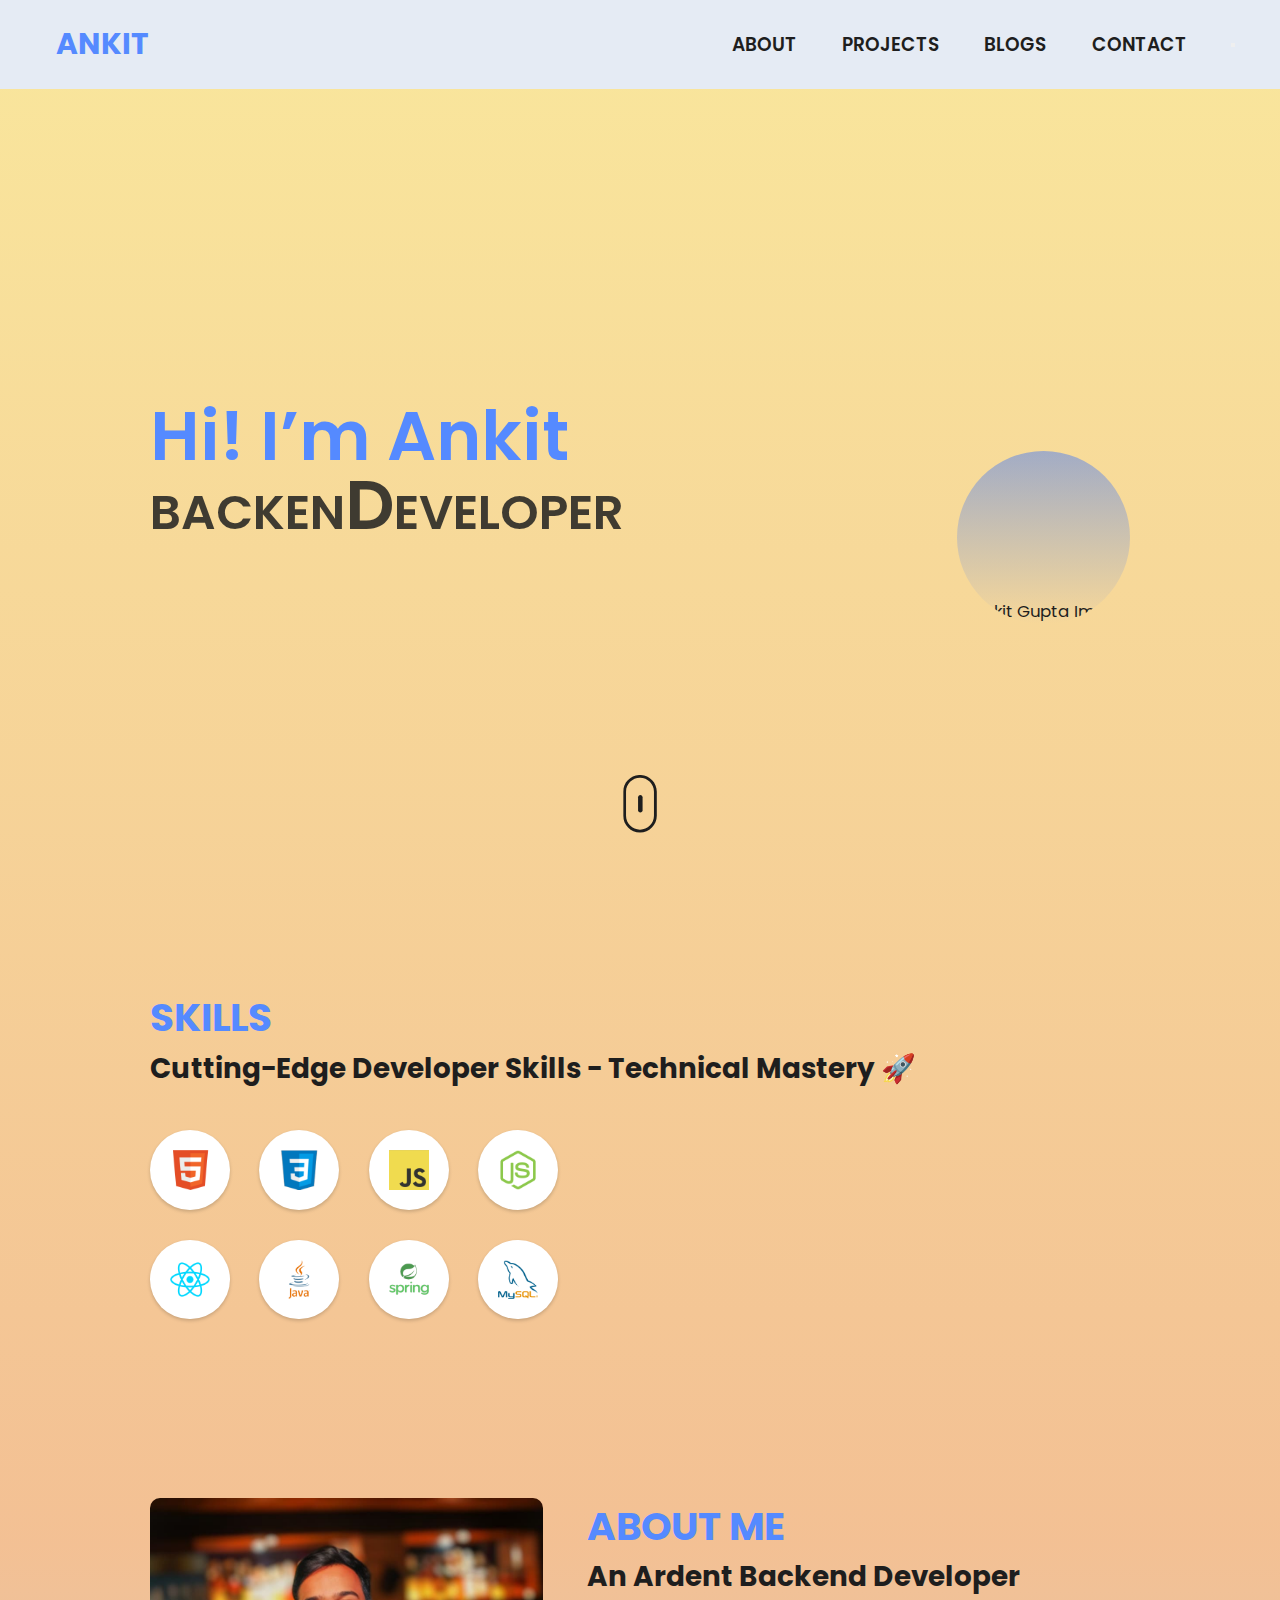
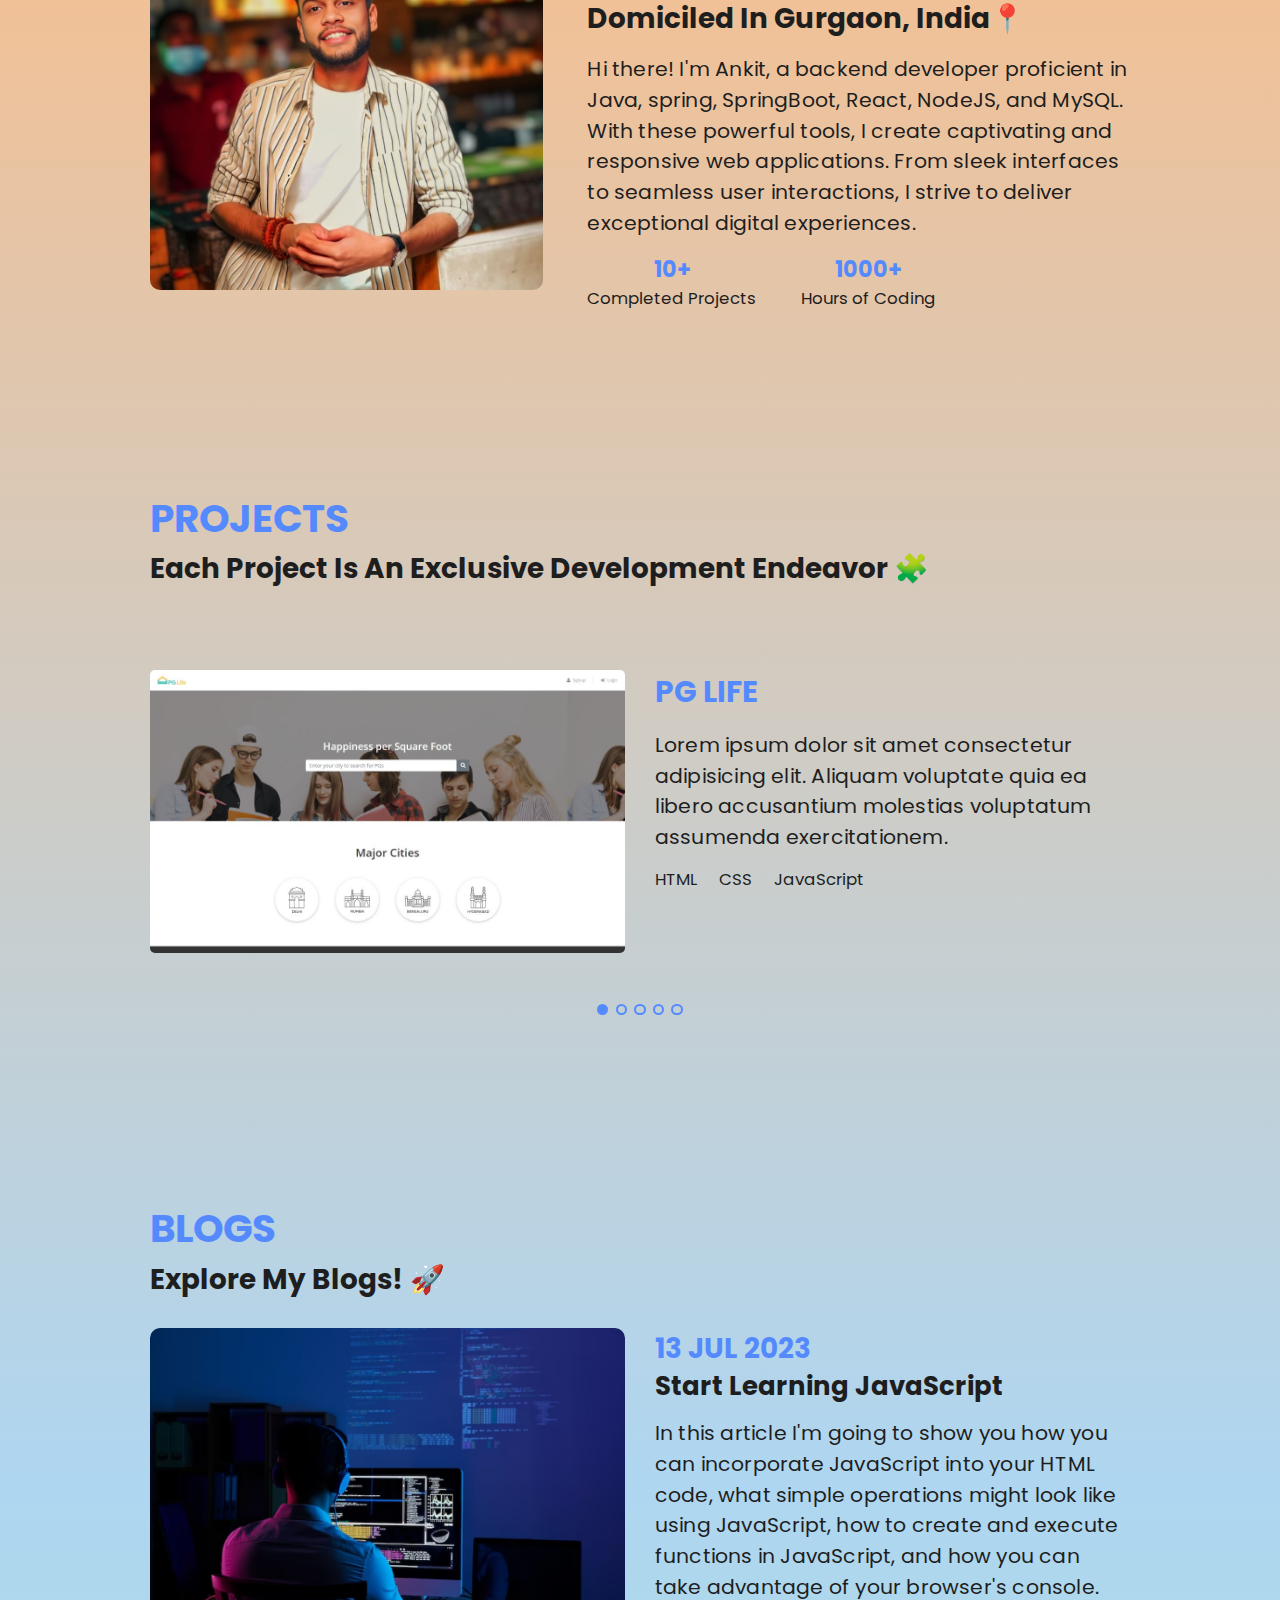
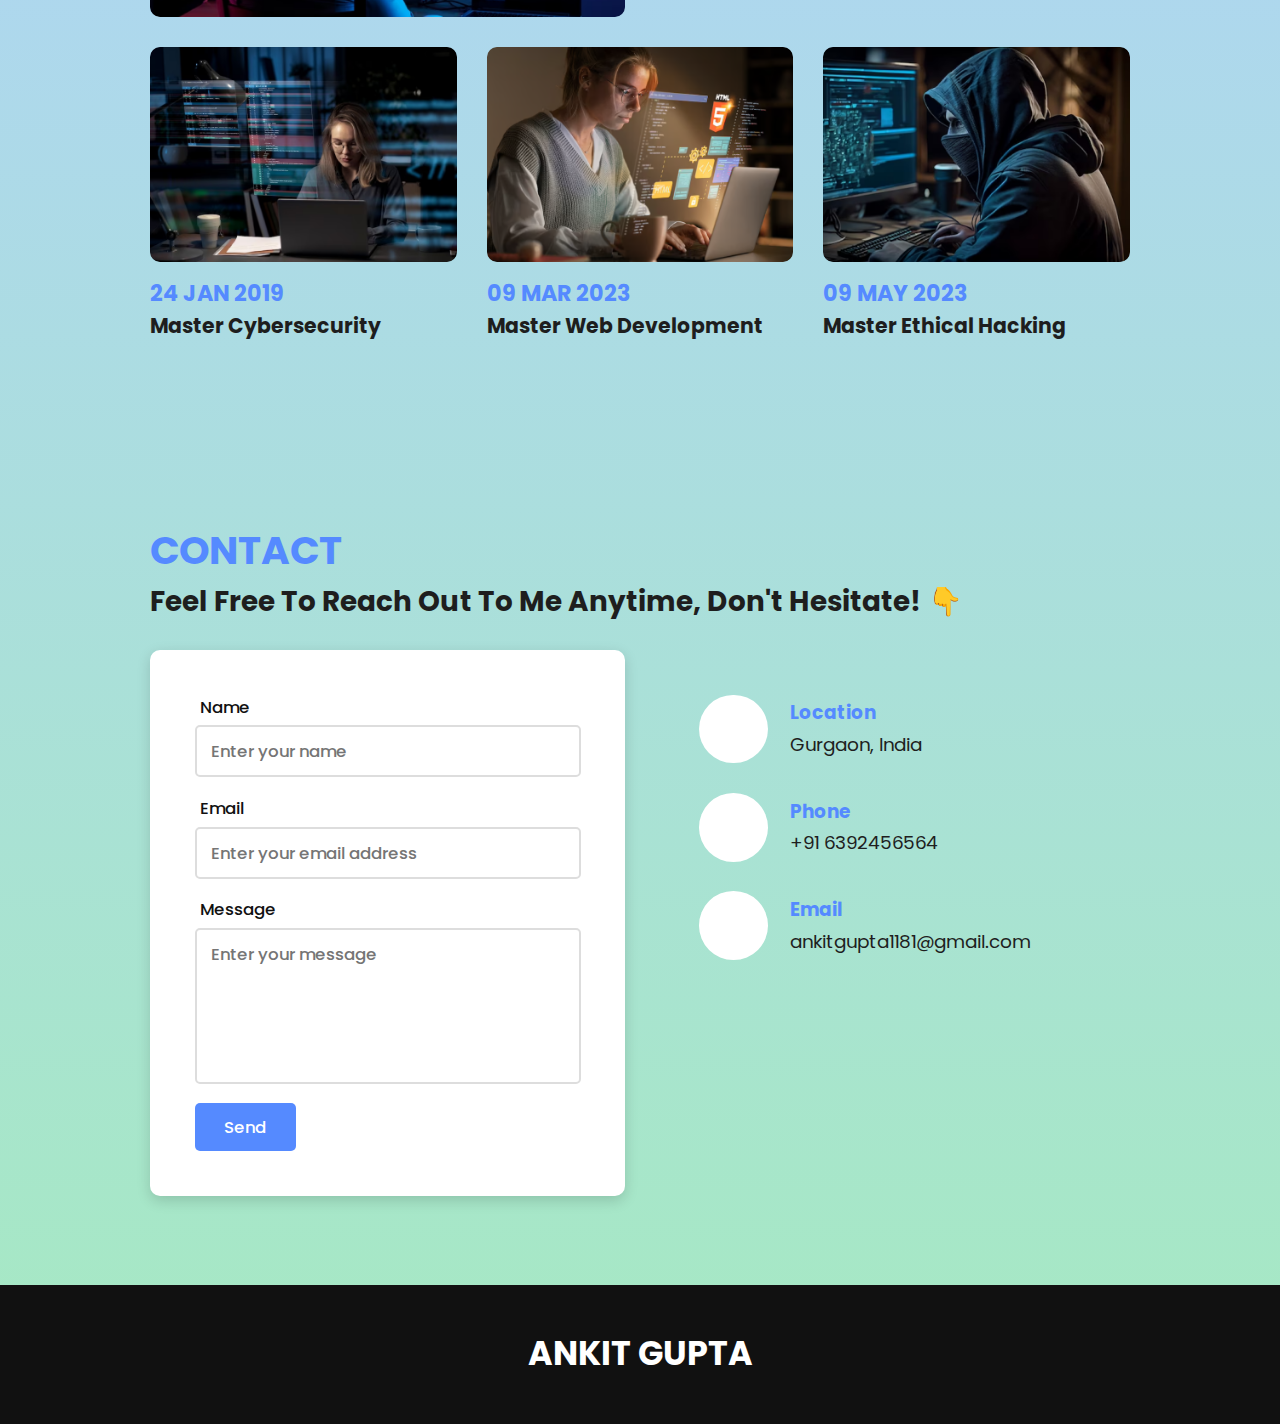
==== commit bbcdba6c: "background color change" ====
--- a/index.html
+++ b/index.html
@@ -7,7 +7,8 @@
   <meta name="viewport" content="width=device-width, initial-scale=1.0" />
 
 
-  <meta name="description" content="Experienced Backend Developer in Gurgaon specializing in Java and MySQL. Create captivating and responsive web applications with Ankit. Explore my portfolio now!" />
+  <meta name="description"
+    content="Experienced Backend Developer in Gurgaon specializing in Java and MySQL. Create captivating and responsive web applications with Ankit. Explore my portfolio now!" />
 
 
   <!-- FAVICON -->
@@ -352,8 +353,7 @@
         rel="noopener noreferrer">
         <i class="fa-brands fa-github"></i>
       </a>
-      <a class="social-link" title="X" href="https://x.com/AnkitGu93350210" target="_blank"
-        rel="noopener noreferrer">
+      <a class="social-link" title="X" href="https://x.com/AnkitGu93350210" target="_blank" rel="noopener noreferrer">
         <i class="fa-brands fa-x "></i>
       </a>
     </div>
--- a/css/styles.css
+++ b/css/styles.css
@@ -54,10 +54,34 @@
 }
 
 /***********************/
+/* Body*/
+/***********************/
+
+
+/* body {
+  background-color: #00bfff52;
+} */
+/* body {
+  background: linear-gradient(to bottom, #ff0000, #00ff00, #0000ff);
+} */
+
+/* body {
+  background: linear-gradient(to right, #ff0000, #00ff00, #0000ff, #ffff00);
+} */
+
+ body {
+  background: linear-gradient(to bottom, #f1c40f69, #e780267e, #3498db65, #2ecc706d);
+} 
+/* body {
+  background: linear-gradient(to bottom, #ffffff, #000000);
+  color: #ffffff; /* Set text color to white for high contrast */
+ 
+
+/***********************/
 /* THEME SWITCH */
 /***********************/
 
-.switch {
+/* .switch {
   background: none;
   border: none;
   cursor: pointer;
@@ -121,7 +145,7 @@
 }
 
 /* .switch:hover */
-.sun svg {
+/* .sun svg {
   animation: rotate 15s linear infinite;
 }
 
@@ -137,10 +161,10 @@
     -ms-transform: rotate(360deg);
     transform: rotate(360deg);
   }
-}
+} */
 
 /* .switch:hover */
-.moon svg {
+/* .moon svg {
   animation: tilt 5s linear infinite;
 }
 
@@ -178,7 +202,7 @@
   -webkit-transform: translateX(3rem);
   -ms-transform: translateX(3rem);
   transform: translateX(3rem);
-}
+} */
 
 /***********************/
 /* MOBILE NAV */
@@ -333,11 +357,9 @@
   width: 100%;
   aspect-ratio: 1 / 1;
   border-radius: 50%;
-  background: linear-gradient(
-    180deg,
-    rgba(78, 125, 240, 0.5) 0%,
-    rgba(106, 129, 251, 0) 100%
-  );
+  background: linear-gradient(180deg,
+      rgba(78, 125, 240, 0.5) 0%,
+      rgba(106, 129, 251, 0) 100%);
 }
 
 .hero-img {
@@ -507,7 +529,8 @@
 .slide {
   -webkit-flex-shrink: 0;
   flex-shrink: 0;
-  -webkit-flex-basis: 100%; /* Safari 6.1+ */
+  -webkit-flex-basis: 100%;
+  /* Safari 6.1+ */
   flex-basis: 100%;
 }
 
@@ -852,4 +875,4 @@
   -webkit-transform: translateY(-0.3rem);
   -ms-transform: translateY(-0.3rem);
   transform: translateY(-0.3rem);
-}
+}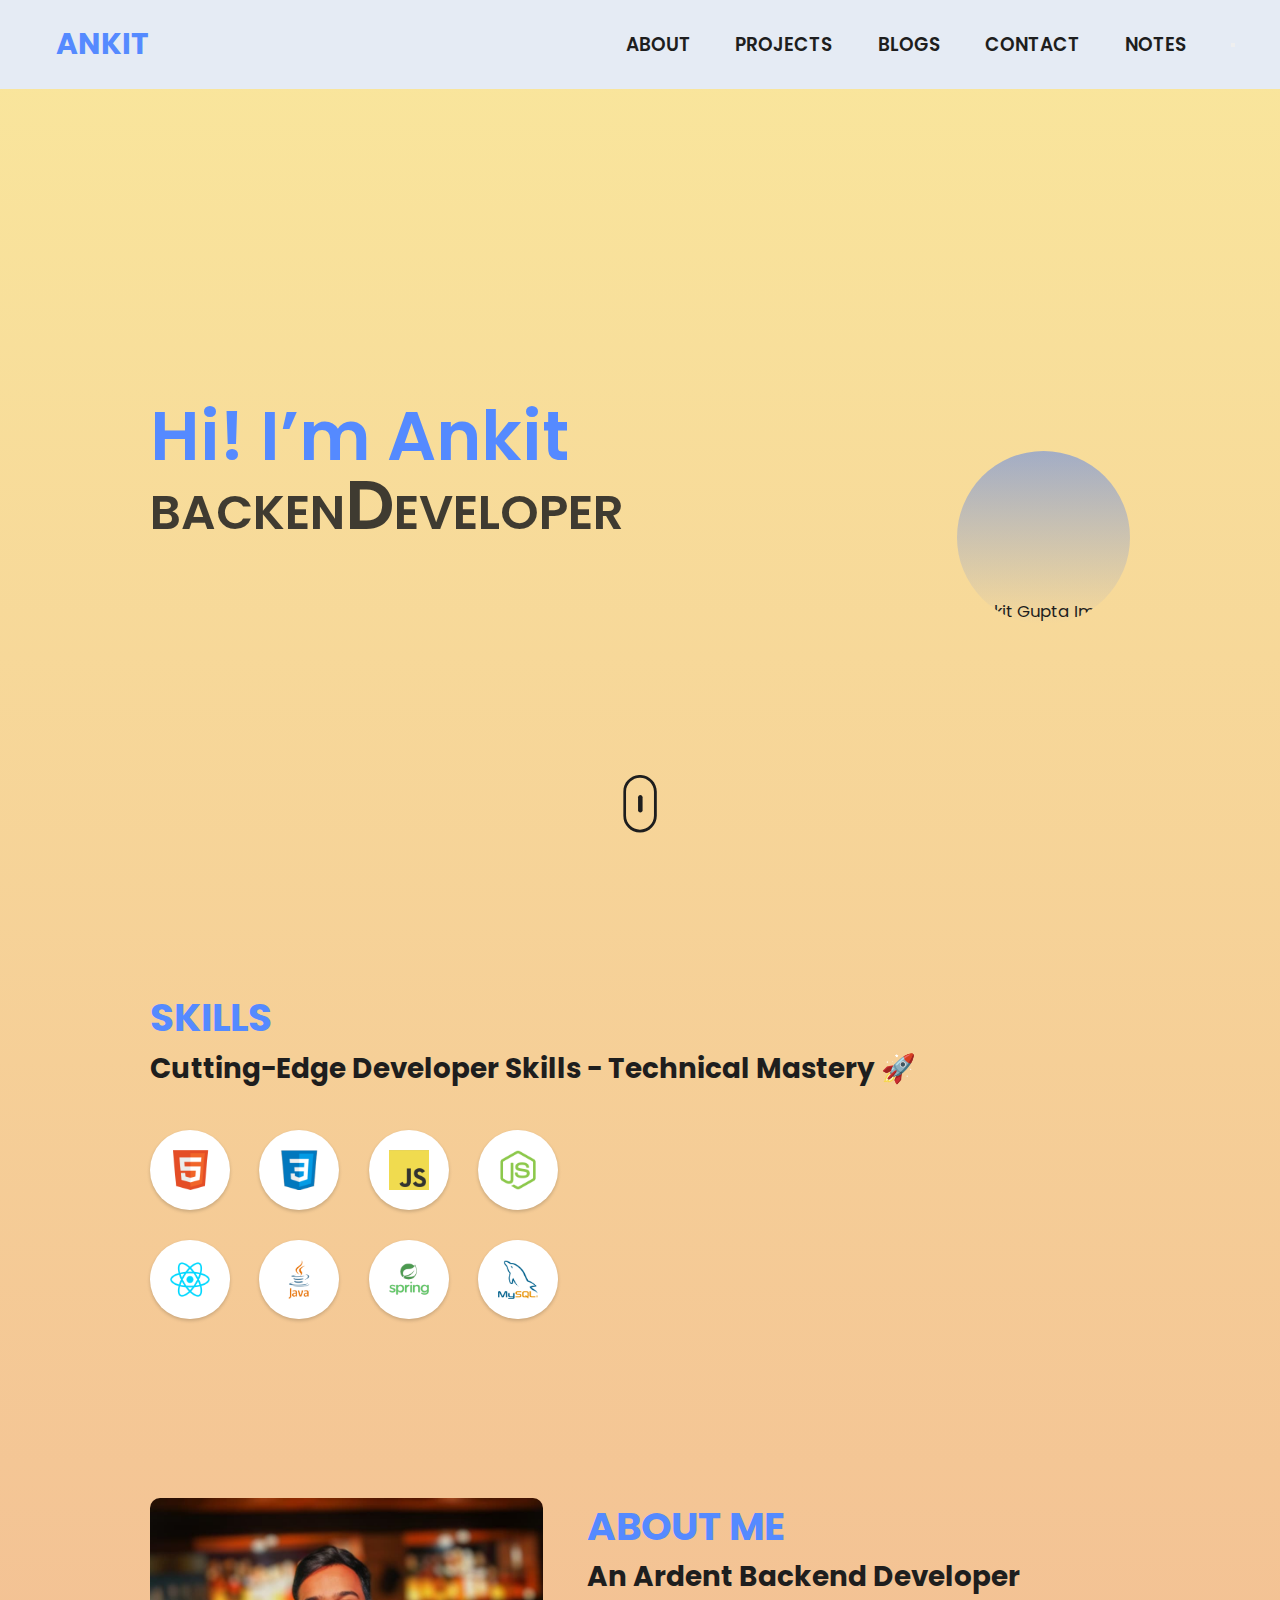
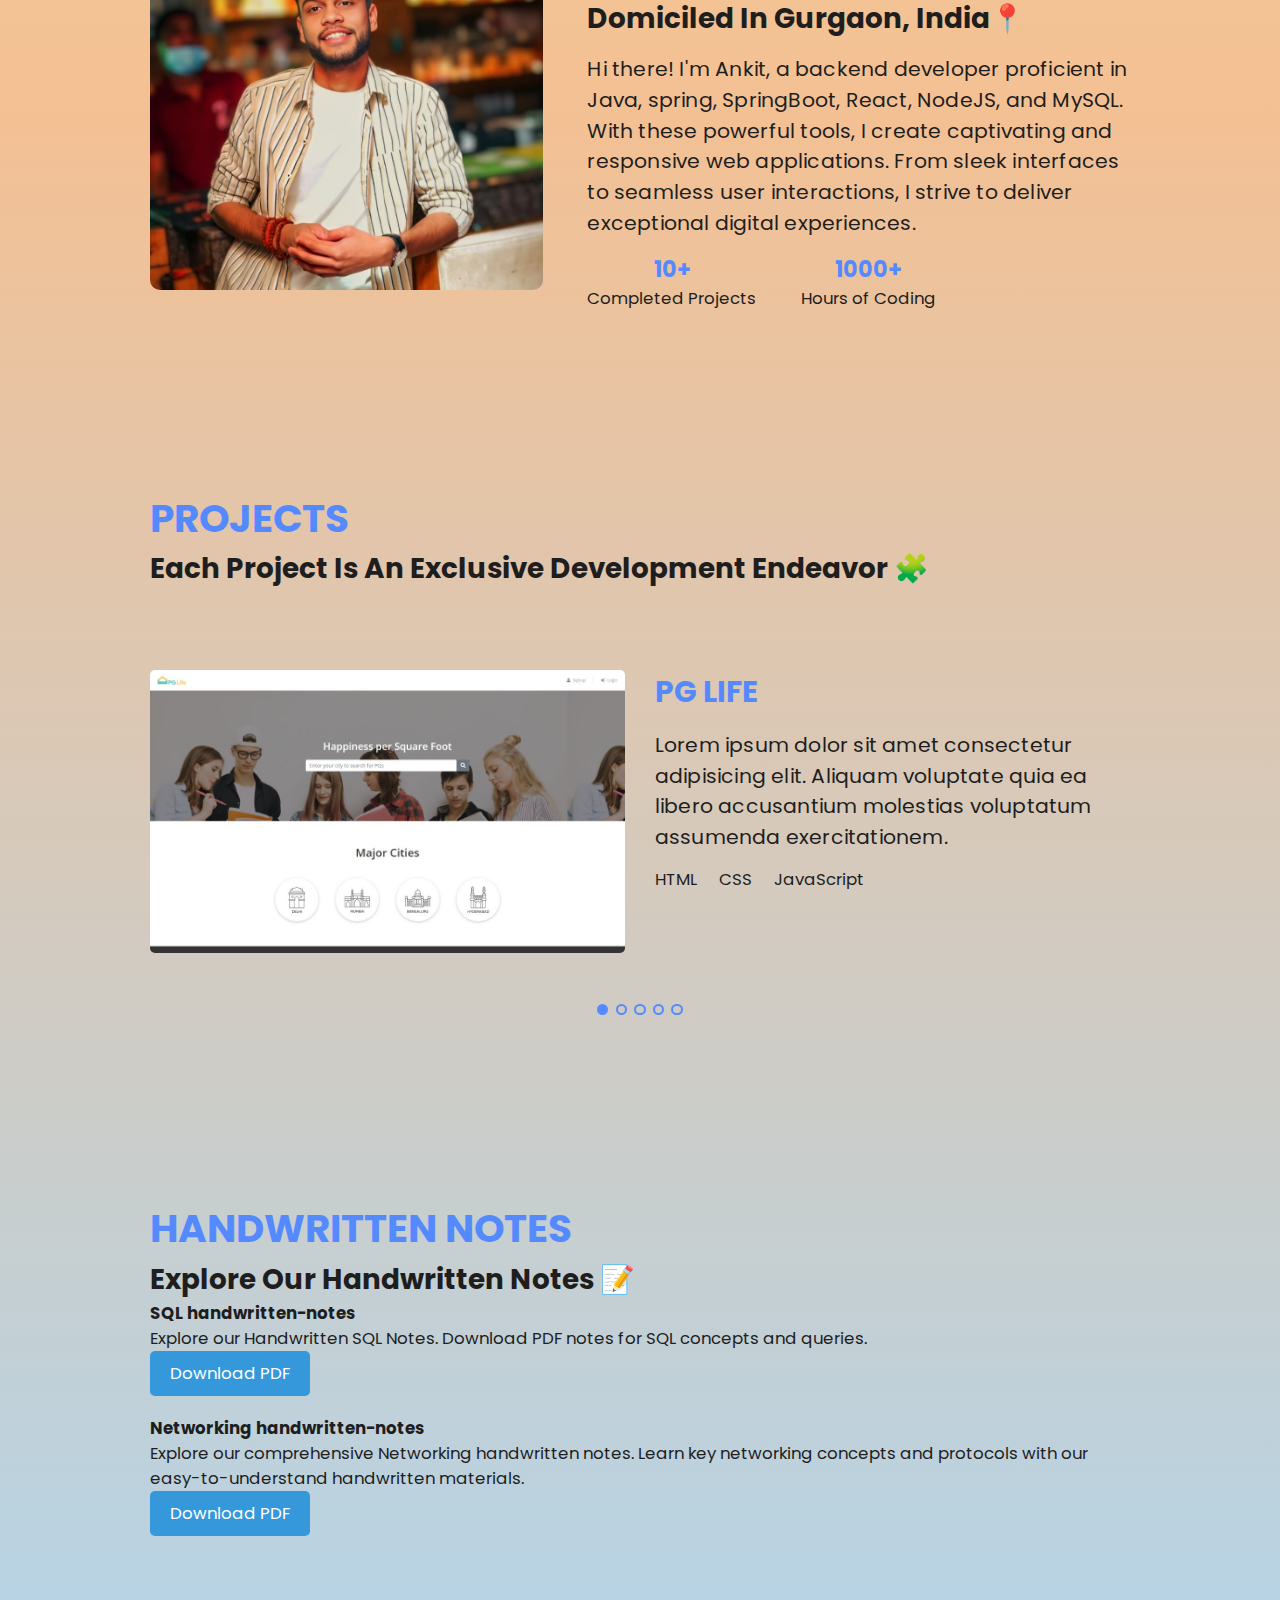
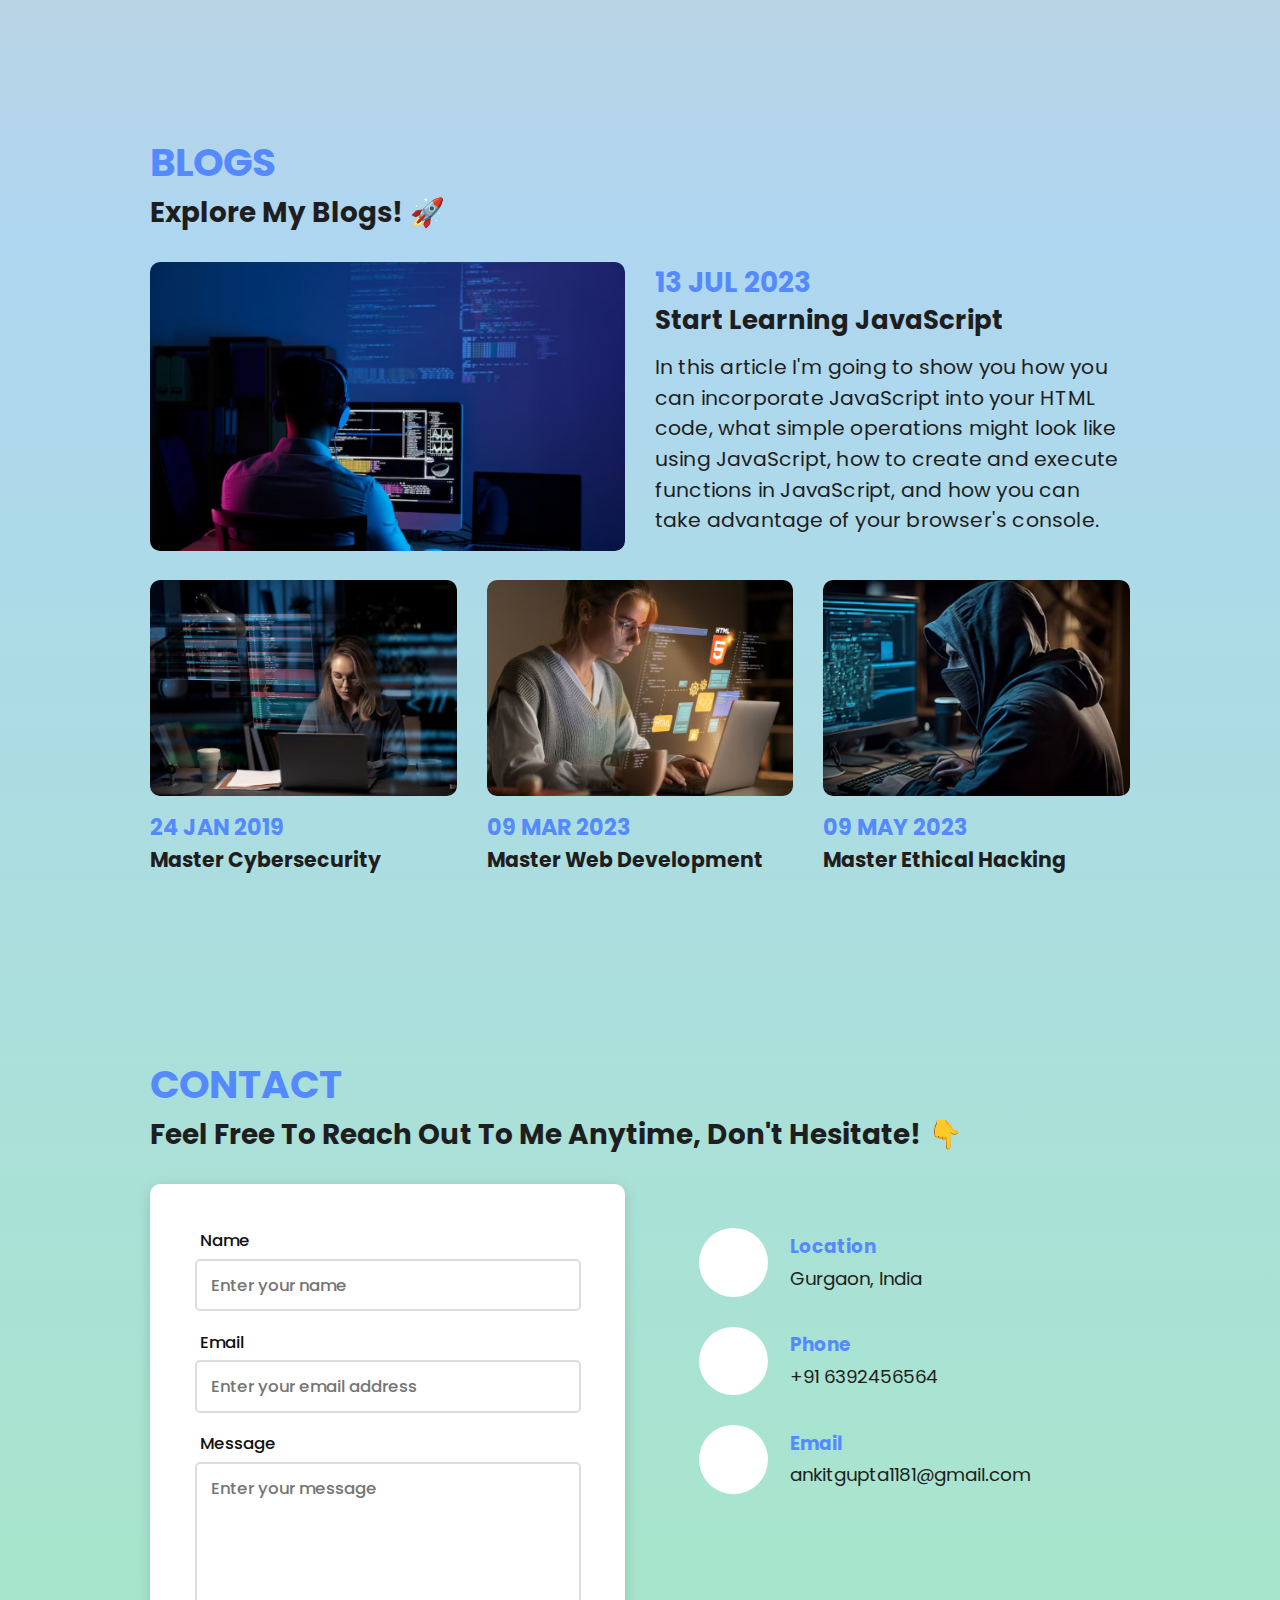
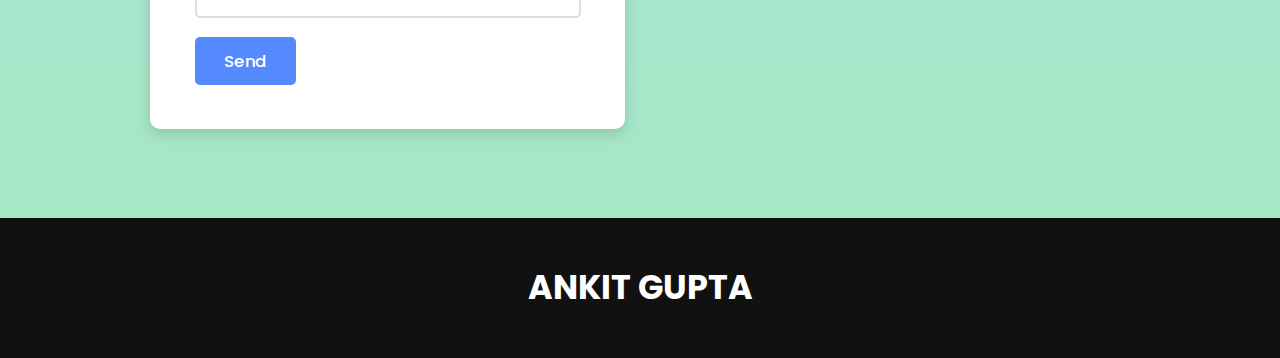
==== commit 212a0a31: "added handwritten notes" ====
--- a/index.html
+++ b/index.html
@@ -60,6 +60,8 @@
       <a class="nav-link main-nav-link" href="#projects">Projects</a>
       <a class="nav-link main-nav-link" href="#blogs">Blogs</a>
       <a class="nav-link main-nav-link" href="#contact">Contact</a>
+      <a class="nav-link main-nav-link" href="#notes">Notes</a>
+
 
       <!-- THEME TOGGLE BUTTON -->
       <button class="switch" id="themeSwitch">
@@ -213,6 +215,34 @@
       <div class="carousel-dots"></div>
     </div>
   </section>
+<!-- HANDWRITTEN NOTES SECTION-->
+<section class="container handwritten-notes-section section" id="handwritten-notes">
+  <h2 class="section-heading">Handwritten Notes</h2>
+  <h3 class="section-subheading">
+    Explore our handwritten notes 📝
+  </h3>
+
+  <div class="notes-container">
+    <!-- Note Card 1 -->
+    <div class="note-card">
+      <h4>SQL handwritten-notes</h4>
+      <p>Explore our Handwritten SQL Notes. Download PDF notes for SQL concepts and queries.</p>
+      <a href="https://drive.google.com/file/d/1o0-Oo44vtRd-hQpUrfAI59He8hf47po5/view?usp=sharing" target="_blank">Download PDF</a>
+    </div>
+
+    <!-- Note Card 2 -->
+    <div class="note-card">
+      <h4>Networking handwritten-notes </h4>
+      <p>Explore our comprehensive Networking handwritten notes. 
+        Learn key networking concepts and protocols with our easy-to-understand handwritten materials.</p>
+      <a href="https://drive.google.com/file/d/1oa1c3wGDIM5sH_DBTpBWSoz6sgXq16k9/view?usp=drive_link" target="_blank">Download PDF</a>
+    </div>
+
+  
+    <!-- Add more note cards as needed -->
+  </div>
+</section>
+
 
   <!-- BLOG SECTION-->
   <section class="container blog-section section" id="blogs">
--- a/css/styles.css
+++ b/css/styles.css
@@ -69,13 +69,14 @@
   background: linear-gradient(to right, #ff0000, #00ff00, #0000ff, #ffff00);
 } */
 
- body {
+body {
   background: linear-gradient(to bottom, #f1c40f69, #e780267e, #3498db65, #2ecc706d);
-} 
+}
+
 /* body {
   background: linear-gradient(to bottom, #ffffff, #000000);
   color: #ffffff; /* Set text color to white for high contrast */
- 
+
 
 /***********************/
 /* THEME SWITCH */
@@ -262,22 +263,22 @@
   transition-duration: 0.5s;
 }
 
-.btn-mobile-nav.active #bar3 {
+/* .btn-mobile-nav.active #bar3 {
   width: 100%;
   -webkit-transform: rotate(-45deg);
   -ms-transform: rotate(-45deg);
   transform: rotate(-45deg);
   -webkit-transition-duration: 0.5s;
   transition-duration: 0.5s;
-}
-
-.btn-mobile-nav.active {
+} */
+
+/* .btn-mobile-nav.active {
   -webkit-transition-duration: 0.5s;
   transition-duration: 0.5s;
   -webkit-transform: rotate(180deg);
   -ms-transform: rotate(180deg);
   transform: rotate(180deg);
-}
+} */
 
 /***********************/
 /* HERO SECTION */
@@ -470,6 +471,25 @@
   font-weight: 700;
 }
 
+/* Style for the "Download PDF" button */
+.note-card a {
+  display: inline-block;
+  padding: 10px 20px;
+  background-color: #3498db;
+  color: #fff;
+  text-decoration: none;
+  border-radius: 5px;
+  transition: background-color 0.3s ease;
+
+  margin-bottom: 20px;
+  /* Adjust the value to control the amount of spacing */
+
+}
+
+.note-card a:hover {
+  background-color: #2980b9;
+}
+
 /***********************/
 /* PROJECT SECTION */
 /***********************/
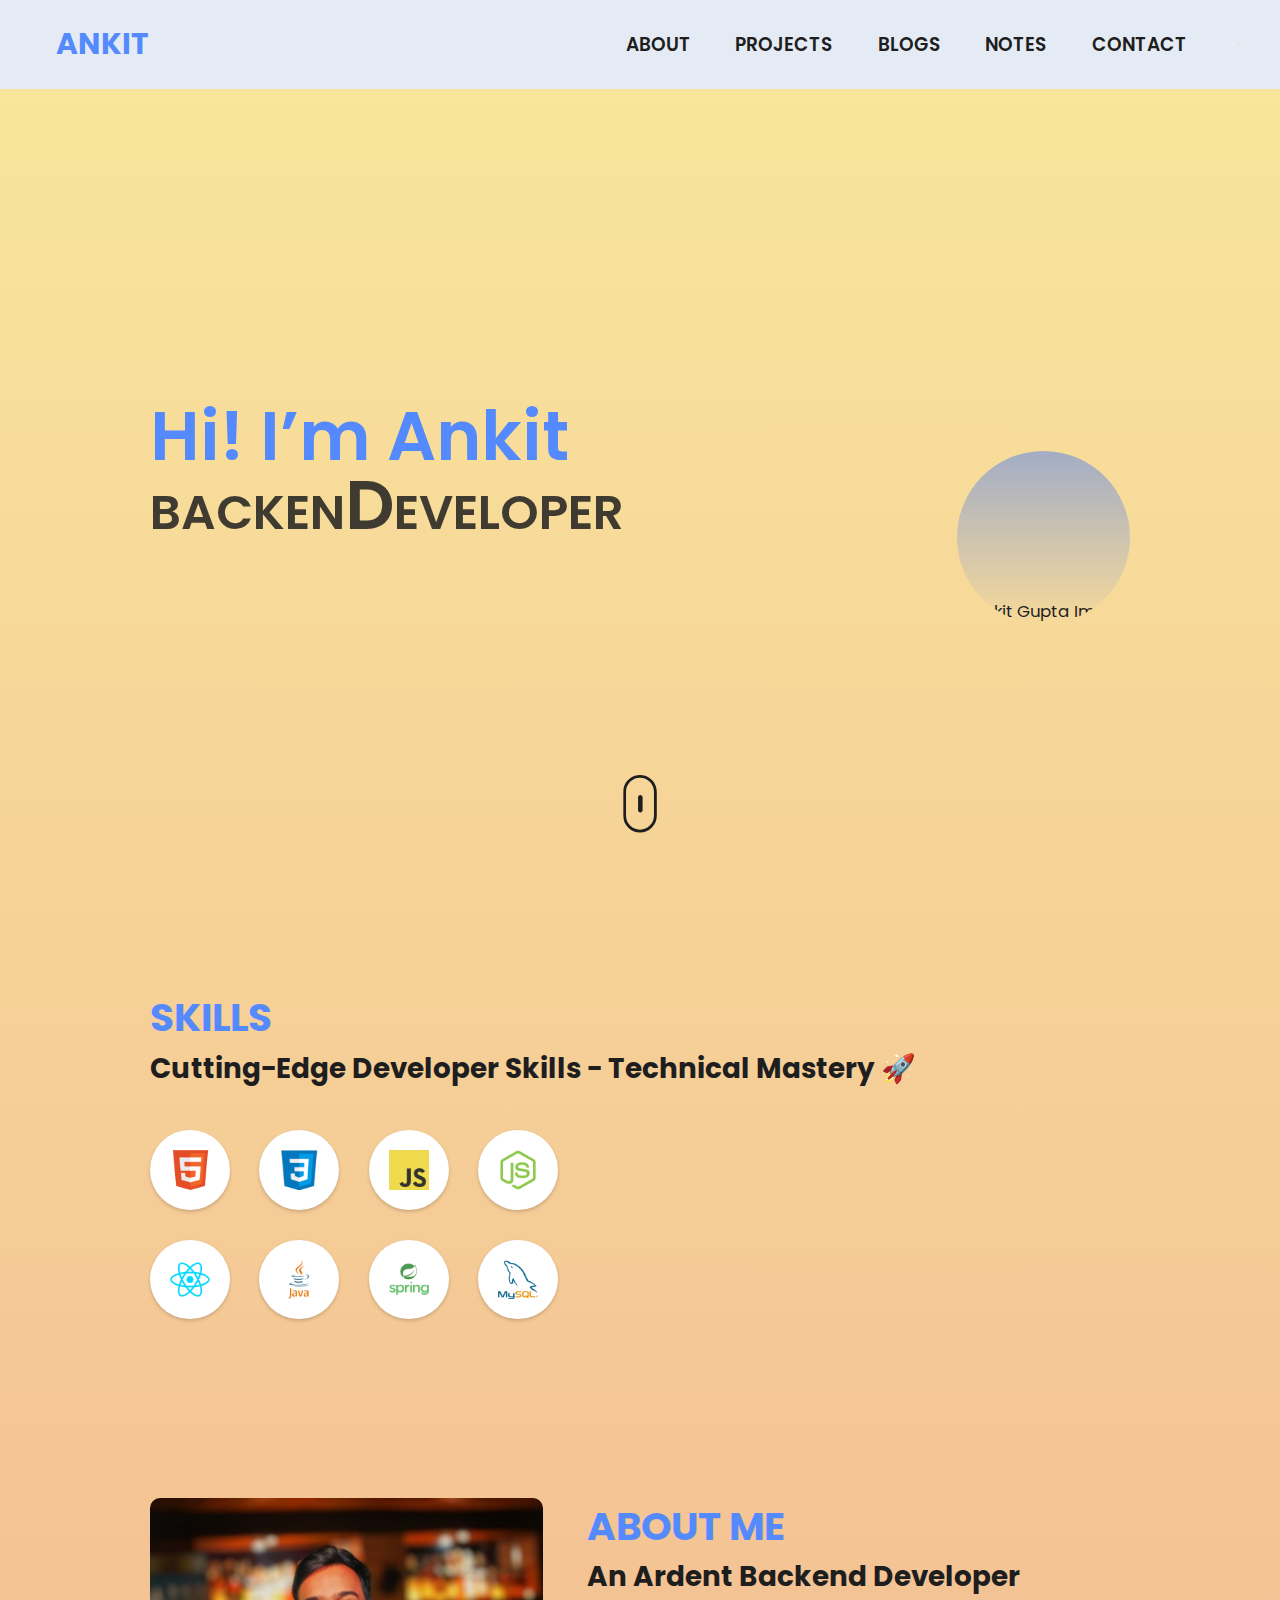
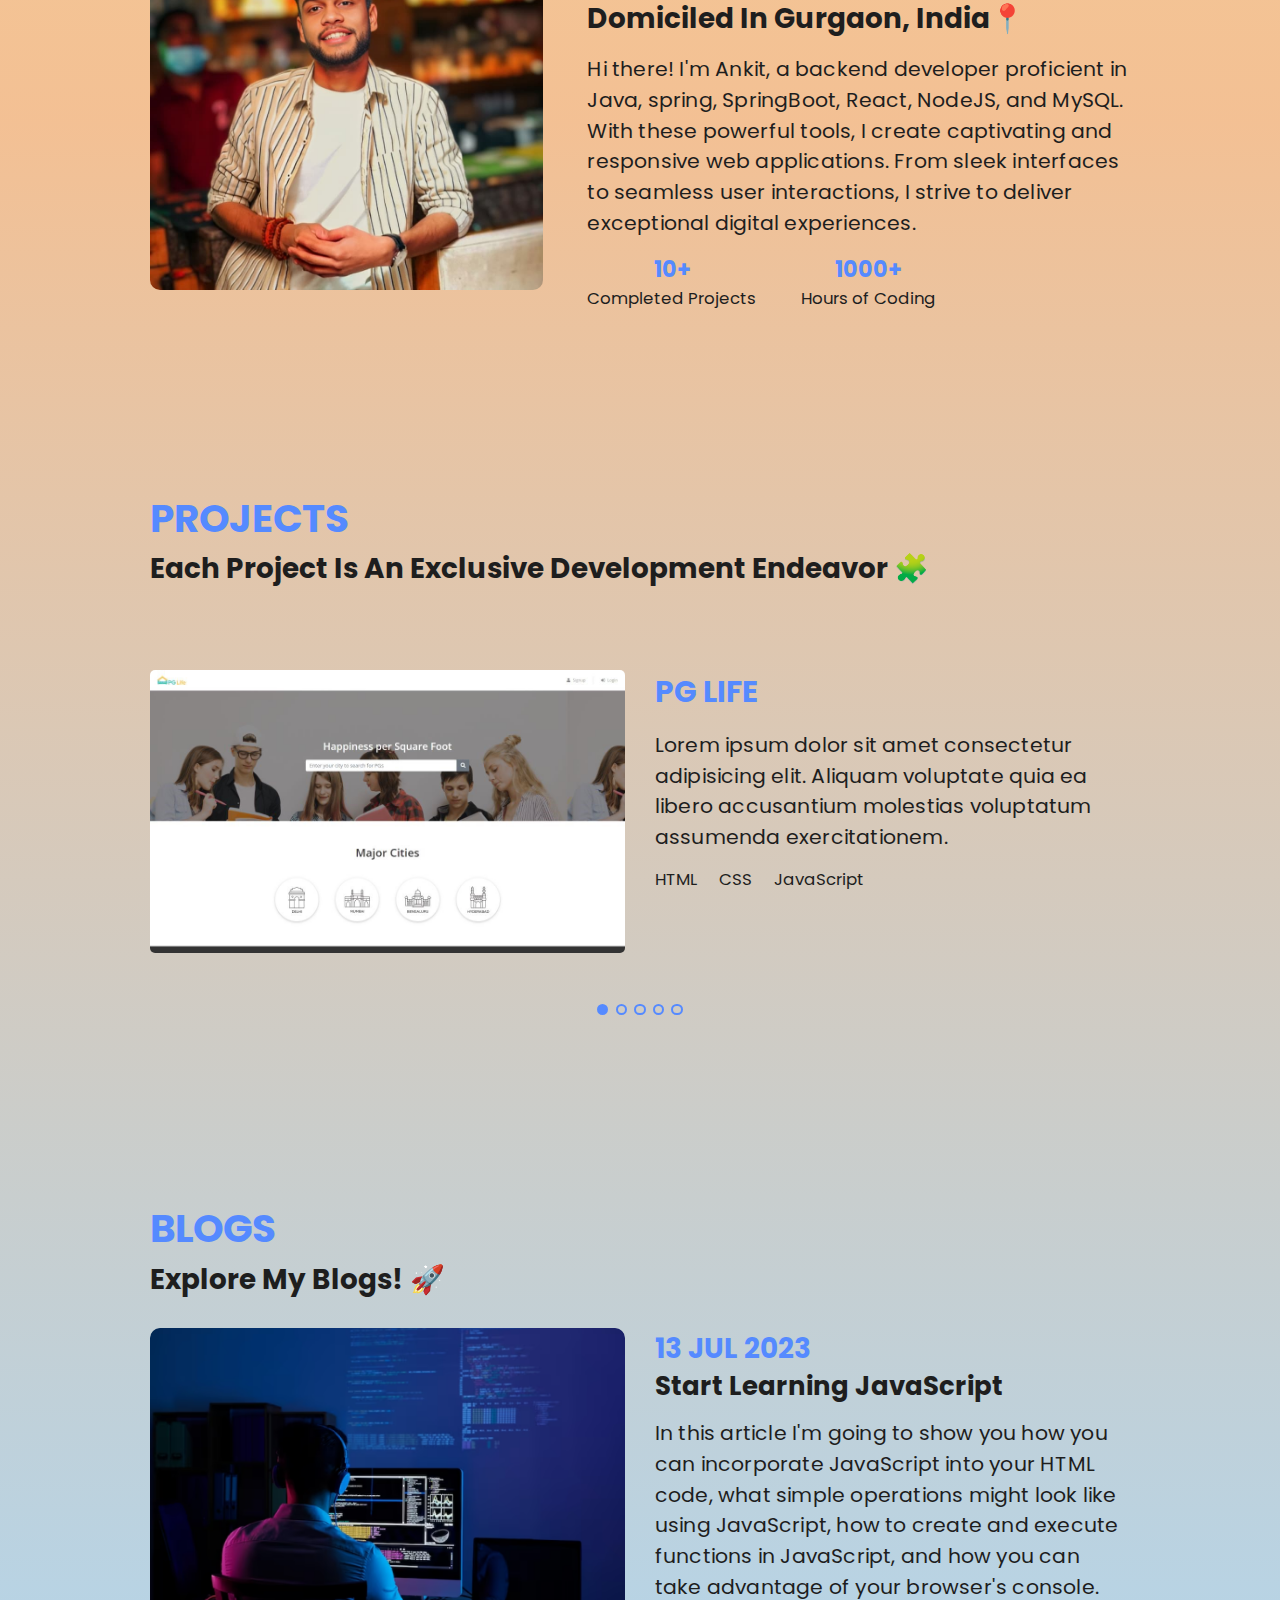
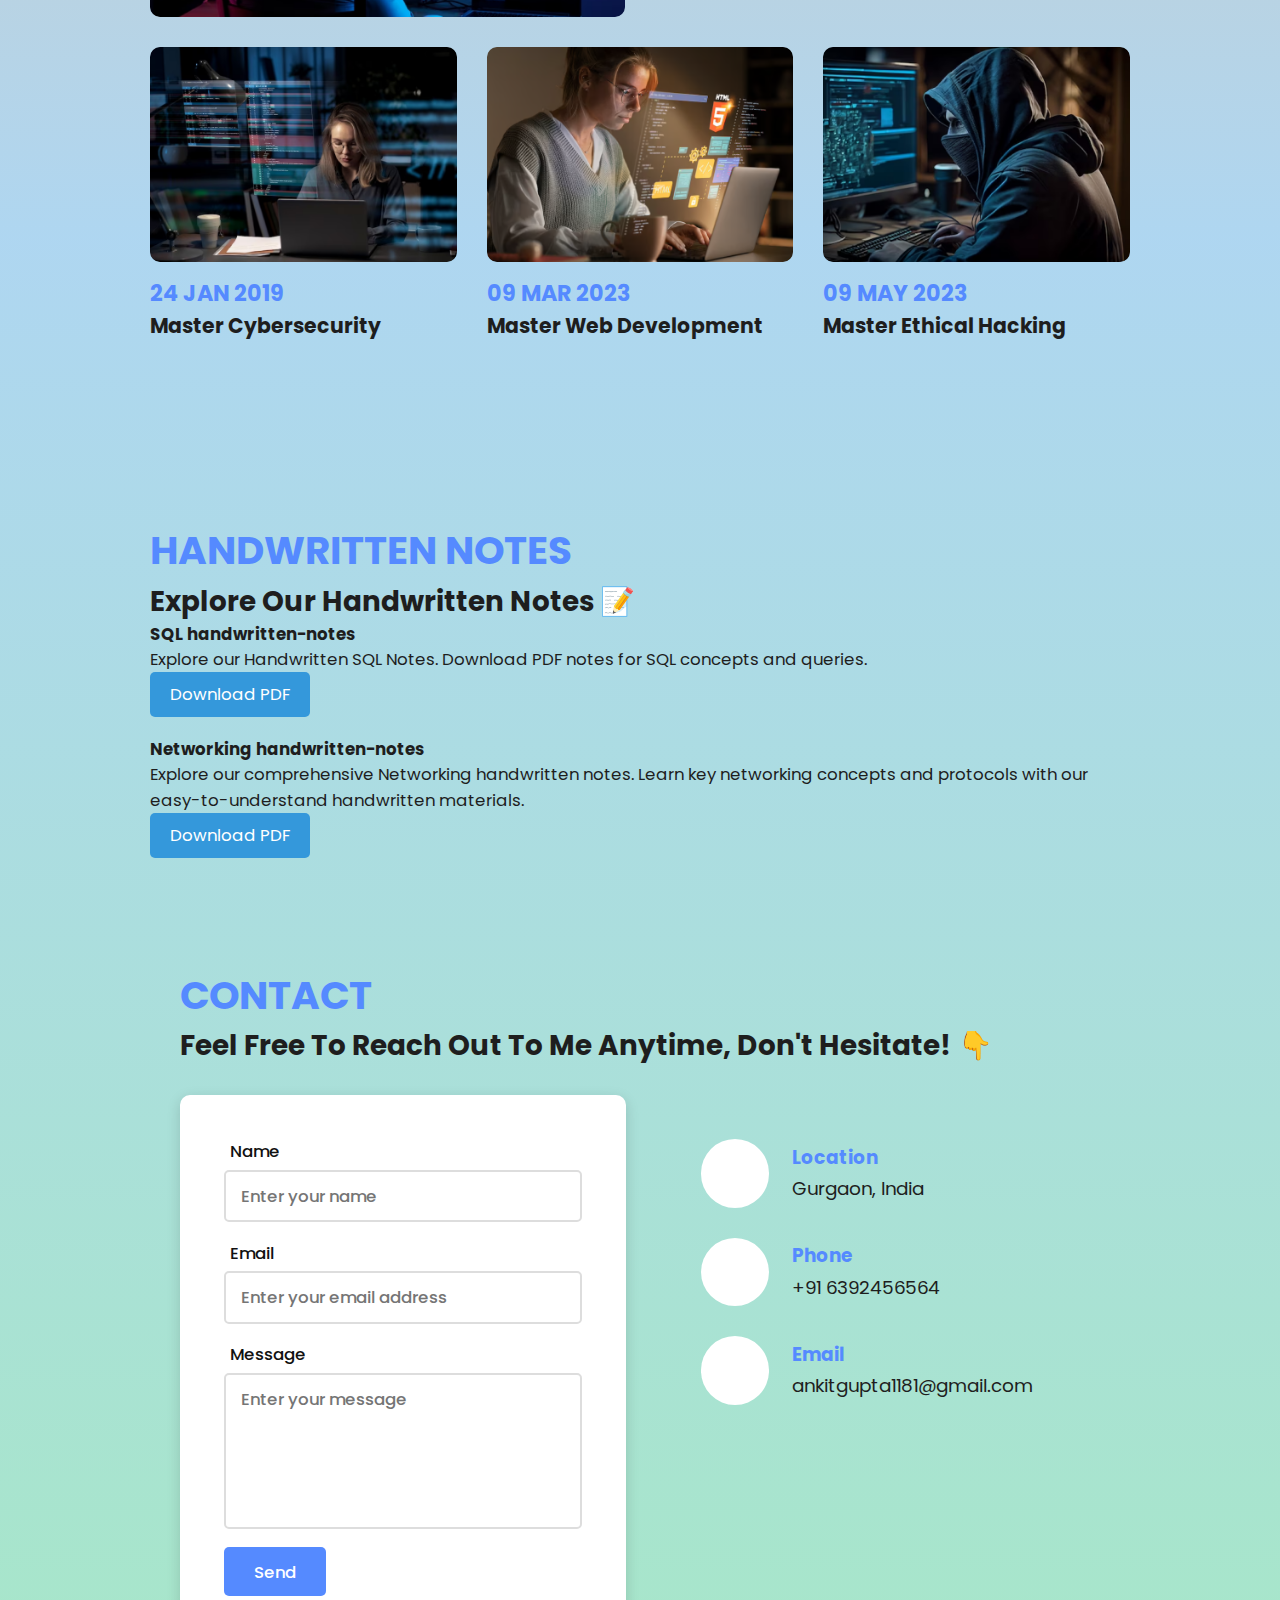
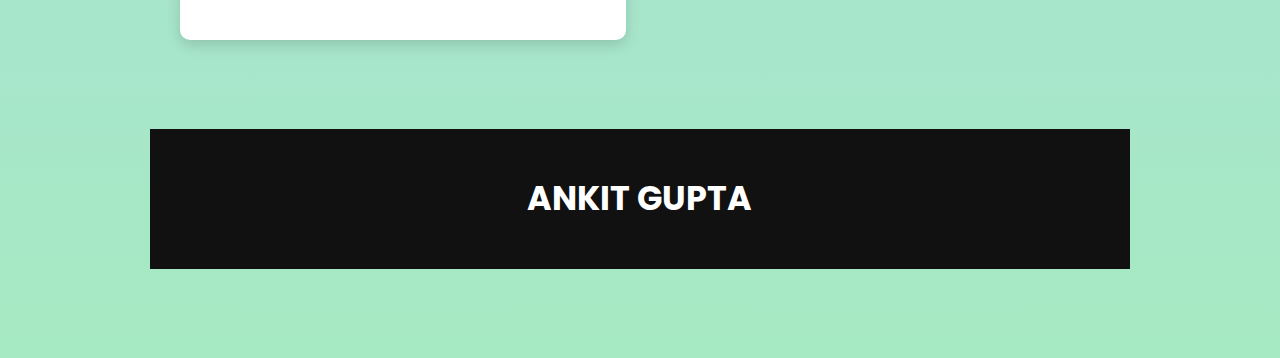
==== commit f7e36e54: "initial commit" ====
--- a/index.html
+++ b/index.html
@@ -59,8 +59,8 @@
       <a class="nav-link main-nav-link" href="#about">About</a>
       <a class="nav-link main-nav-link" href="#projects">Projects</a>
       <a class="nav-link main-nav-link" href="#blogs">Blogs</a>
+      <a class="nav-link main-nav-link" href="#handwritten-notes">Notes</a>
       <a class="nav-link main-nav-link" href="#contact">Contact</a>
-      <a class="nav-link main-nav-link" href="#notes">Notes</a>
 
 
       <!-- THEME TOGGLE BUTTON -->
@@ -215,33 +215,11 @@
       <div class="carousel-dots"></div>
     </div>
   </section>
-<!-- HANDWRITTEN NOTES SECTION-->
-<section class="container handwritten-notes-section section" id="handwritten-notes">
-  <h2 class="section-heading">Handwritten Notes</h2>
-  <h3 class="section-subheading">
-    Explore our handwritten notes 📝
-  </h3>
-
-  <div class="notes-container">
-    <!-- Note Card 1 -->
-    <div class="note-card">
-      <h4>SQL handwritten-notes</h4>
-      <p>Explore our Handwritten SQL Notes. Download PDF notes for SQL concepts and queries.</p>
-      <a href="https://drive.google.com/file/d/1o0-Oo44vtRd-hQpUrfAI59He8hf47po5/view?usp=sharing" target="_blank">Download PDF</a>
-    </div>
-
-    <!-- Note Card 2 -->
-    <div class="note-card">
-      <h4>Networking handwritten-notes </h4>
-      <p>Explore our comprehensive Networking handwritten notes. 
-        Learn key networking concepts and protocols with our easy-to-understand handwritten materials.</p>
-      <a href="https://drive.google.com/file/d/1oa1c3wGDIM5sH_DBTpBWSoz6sgXq16k9/view?usp=drive_link" target="_blank">Download PDF</a>
-    </div>
-
-  
-    <!-- Add more note cards as needed -->
+
+
+  <!-- Add more note cards as needed -->
   </div>
-</section>
+  </section>
 
 
   <!-- BLOG SECTION-->
@@ -301,93 +279,119 @@
     </div>
   </section>
 
-  <!-- CONTACT SECTION-->
-  <section class="container contact-section section" id="contact">
-    <h2 class="section-heading">Contact</h2>
+  <!-- HANDWRITTEN NOTES SECTION-->
+  <section class="container handwritten-notes-section section" id="handwritten-notes">
+    <h2 class="section-heading">Handwritten Notes</h2>
     <h3 class="section-subheading">
-      Feel free to reach out to me anytime, don't hesitate! 👇
+      Explore our handwritten notes 📝
     </h3>
 
-    <div class="contact-container grid grid-template-columns-2 gap-3">
-      <div class="contact-form-container">
-        <form class="contact-form flex flex-direction-column" autocomplete="off"
-          action="https://formsubmit.co/ankitgupta1181@gmail.com" method="POST">
-          <input type="hidden" name="_next" value="https://ankitgupta1181.netlify.app/thanks.html" />
-          <input type="hidden" name="_captcha" value="false" />
-          <input type="hidden" name="_template" value="table" />
-
-          <div class="form-group flex flex-direction-column">
-            <label for="name">Name</label>
-            <input type="text" id="name" name="name" placeholder="Enter your name" minlength="3" maxlength="30"
-              required />
-          </div>
-
-          <div class="form-group flex flex-direction-column">
-            <label for="email">Email</label>
-            <input type="email" id="email" name="email" placeholder="Enter your email address" required />
-          </div>
-
-          <div class="form-group flex flex-direction-column">
-            <label for="message">Message</label>
-            <textarea rows="5" minlength="5" maxlength="1000" id="message" name="message"
-              placeholder="Enter your message" required></textarea>
-          </div>
-
-          <button type="submit" class="form-btn">Send</button>
-        </form>
-      </div>
-
-      <div class="contact-link-container">
-        <div class="contact-links flex gap-3">
-          <a class="contact-link flex align-items-center gap-2" href="https://goo.gl/maps/iLbayBYNYZNVe71w5"
+    <div class="notes-container">
+      <!-- Note Card 1 -->
+      <div class="note-card">
+        <h4>SQL handwritten-notes</h4>
+        <p>Explore our Handwritten SQL Notes. Download PDF notes for SQL concepts and queries.</p>
+        <a href="https://drive.google.com/file/d/1o0-Oo44vtRd-hQpUrfAI59He8hf47po5/view?usp=sharing"
+          target="_blank">Download PDF</a>
+      </div>
+
+      <!-- Note Card 2 -->
+      <div class="note-card">
+        <h4>Networking handwritten-notes </h4>
+        <p>Explore our comprehensive Networking handwritten notes.
+          Learn key networking concepts and protocols with our easy-to-understand handwritten materials.</p>
+        <a href="https://drive.google.com/file/d/1oa1c3wGDIM5sH_DBTpBWSoz6sgXq16k9/view?usp=drive_link"
+          target="_blank">Download PDF</a>
+      </div>
+
+      <!-- CONTACT SECTION-->
+      <section class="container contact-section section" id="contact">
+        <h2 class="section-heading">Contact</h2>
+        <h3 class="section-subheading">
+          Feel free to reach out to me anytime, don't hesitate! 👇
+        </h3>
+
+        <div class="contact-container grid grid-template-columns-2 gap-3">
+          <div class="contact-form-container">
+            <form class="contact-form flex flex-direction-column" autocomplete="off"
+              action="https://formsubmit.co/ankitgupta1181@gmail.com" method="POST">
+              <input type="hidden" name="_next" value="https://ankitgupta1181.netlify.app/thanks.html" />
+              <input type="hidden" name="_captcha" value="false" />
+              <input type="hidden" name="_template" value="table" />
+
+              <div class="form-group flex flex-direction-column">
+                <label for="name">Name</label>
+                <input type="text" id="name" name="name" placeholder="Enter your name" minlength="3" maxlength="30"
+                  required />
+              </div>
+
+              <div class="form-group flex flex-direction-column">
+                <label for="email">Email</label>
+                <input type="email" id="email" name="email" placeholder="Enter your email address" required />
+              </div>
+
+              <div class="form-group flex flex-direction-column">
+                <label for="message">Message</label>
+                <textarea rows="5" minlength="5" maxlength="1000" id="message" name="message"
+                  placeholder="Enter your message" required></textarea>
+              </div>
+
+              <button type="submit" class="form-btn">Send</button>
+            </form>
+          </div>
+
+          <div class="contact-link-container">
+            <div class="contact-links flex gap-3">
+              <a class="contact-link flex align-items-center gap-2" href="https://goo.gl/maps/iLbayBYNYZNVe71w5"
+                target="_blank" rel="noopener noreferrer">
+                <div class="icon center">
+                  <i class="fa-solid fa-location-arrow"></i>
+                </div>
+                <div>
+                  <h5>Location</h5>
+                  <p>Gurgaon, India</p>
+                </div>
+              </a>
+              <a class="contact-link flex align-items-center gap-2" href="tel:+916392456564">
+                <div class="icon center">
+                  <i class="fa-solid fa-mobile-screen-button"></i>
+                </div>
+                <div>
+                  <h5>Phone</h5>
+                  <p>+91 6392456564</p>
+                </div>
+              </a>
+              <a class="contact-link flex align-items-center gap-2" href="mailto:ankitgupta1181@gmail.com">
+                <div class="icon center"><i class="fa-solid fa-at"></i></div>
+                <div>
+                  <h5>Email</h5>
+                  <p>ankitgupta1181@gmail.com</p>
+                </div>
+              </a>
+            </div>
+          </div>
+        </div>
+      </section>
+
+
+      <!-- FOOTER -->
+      <footer>
+        <p>Ankit Gupta</p>
+        <div class="social-links center">
+          <a class="social-link" title="LinkedIn" href="https://www.linkedin.com/in/ankit-gupta-5bb433174/"
             target="_blank" rel="noopener noreferrer">
-            <div class="icon center">
-              <i class="fa-solid fa-location-arrow"></i>
-            </div>
-            <div>
-              <h5>Location</h5>
-              <p>Gurgaon, India</p>
-            </div>
+            <i class="fa-brands fa-linkedin"></i>
           </a>
-          <a class="contact-link flex align-items-center gap-2" href="tel:+916392456564">
-            <div class="icon center">
-              <i class="fa-solid fa-mobile-screen-button"></i>
-            </div>
-            <div>
-              <h5>Phone</h5>
-              <p>+91 6392456564</p>
-            </div>
+          <a class="social-link" title="Github" href="https://github.com/ankitgupta1020" target="_blank"
+            rel="noopener noreferrer">
+            <i class="fa-brands fa-github"></i>
           </a>
-          <a class="contact-link flex align-items-center gap-2" href="mailto:ankitgupta1181@gmail.com">
-            <div class="icon center"><i class="fa-solid fa-at"></i></div>
-            <div>
-              <h5>Email</h5>
-              <p>ankitgupta1181@gmail.com</p>
-            </div>
+          <a class="social-link" title="X" href="https://x.com/AnkitGu93350210" target="_blank"
+            rel="noopener noreferrer">
+            <i class="fa-brands fa-x "></i>
           </a>
         </div>
-      </div>
-    </div>
-  </section>
-
-
-  <!-- FOOTER -->
-  <footer>
-    <p>Ankit Gupta</p>
-    <div class="social-links center">
-      <a class="social-link" title="LinkedIn" href="https://www.linkedin.com/in/ankit-gupta-5bb433174/" target="_blank"
-        rel="noopener noreferrer">
-        <i class="fa-brands fa-linkedin"></i>
-      </a>
-      <a class="social-link" title="Github" href="https://github.com/ankitgupta1020" target="_blank"
-        rel="noopener noreferrer">
-        <i class="fa-brands fa-github"></i>
-      </a>
-      <a class="social-link" title="X" href="https://x.com/AnkitGu93350210" target="_blank" rel="noopener noreferrer">
-        <i class="fa-brands fa-x "></i>
-      </a>
-    </div>
-  </footer>
+      </footer>
 </body>
 
 </html>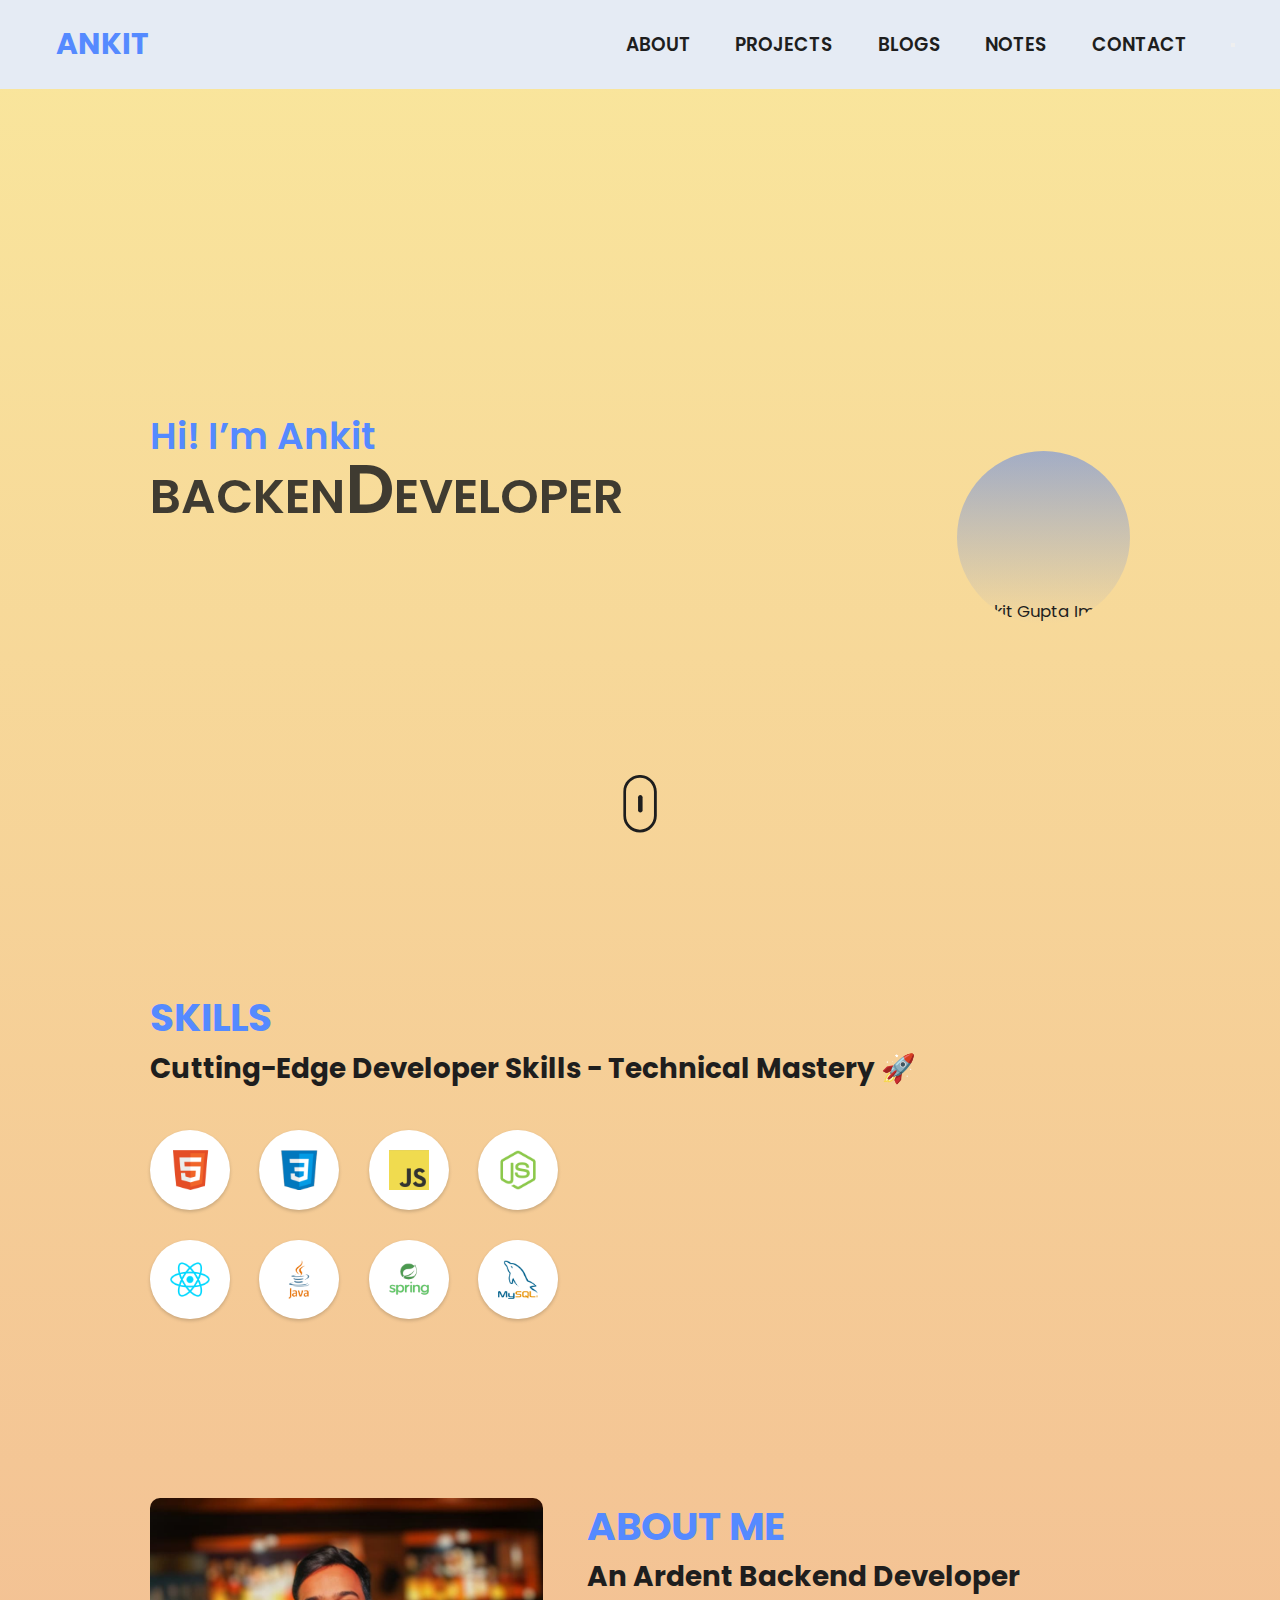
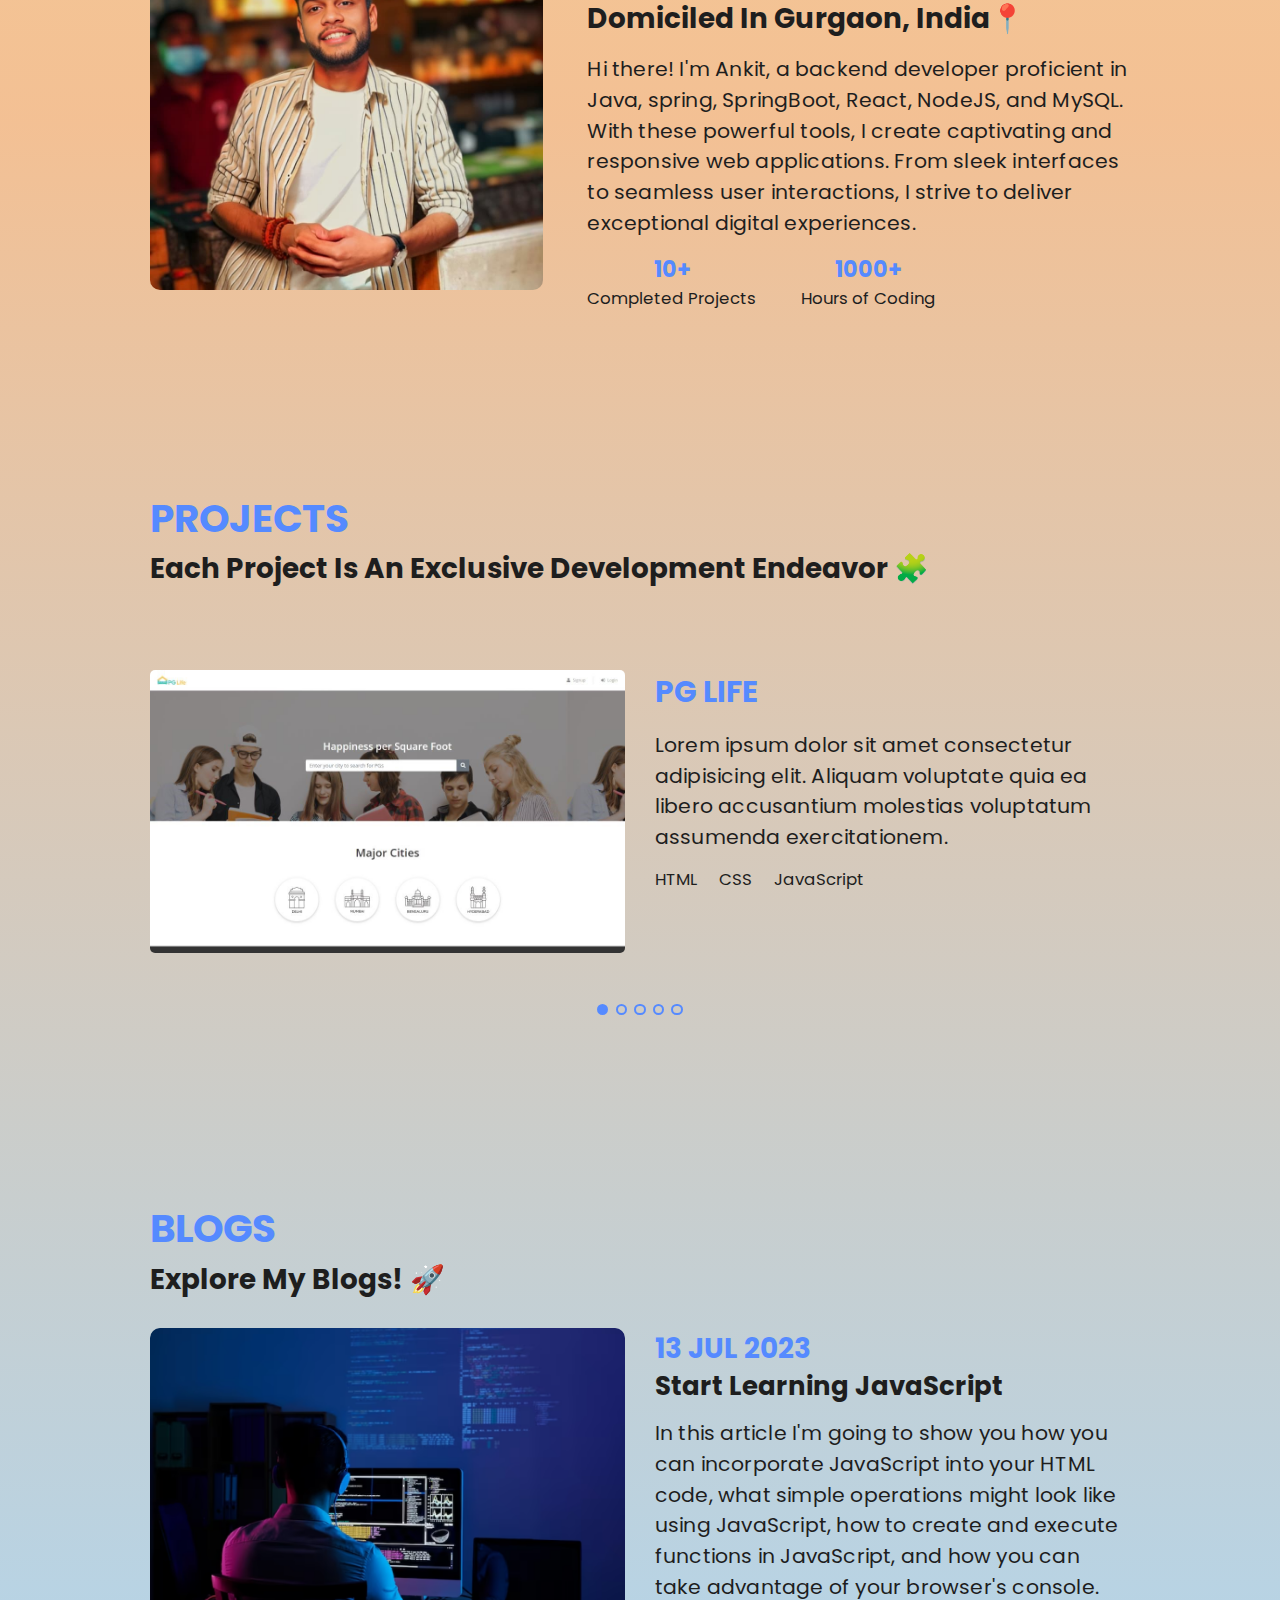
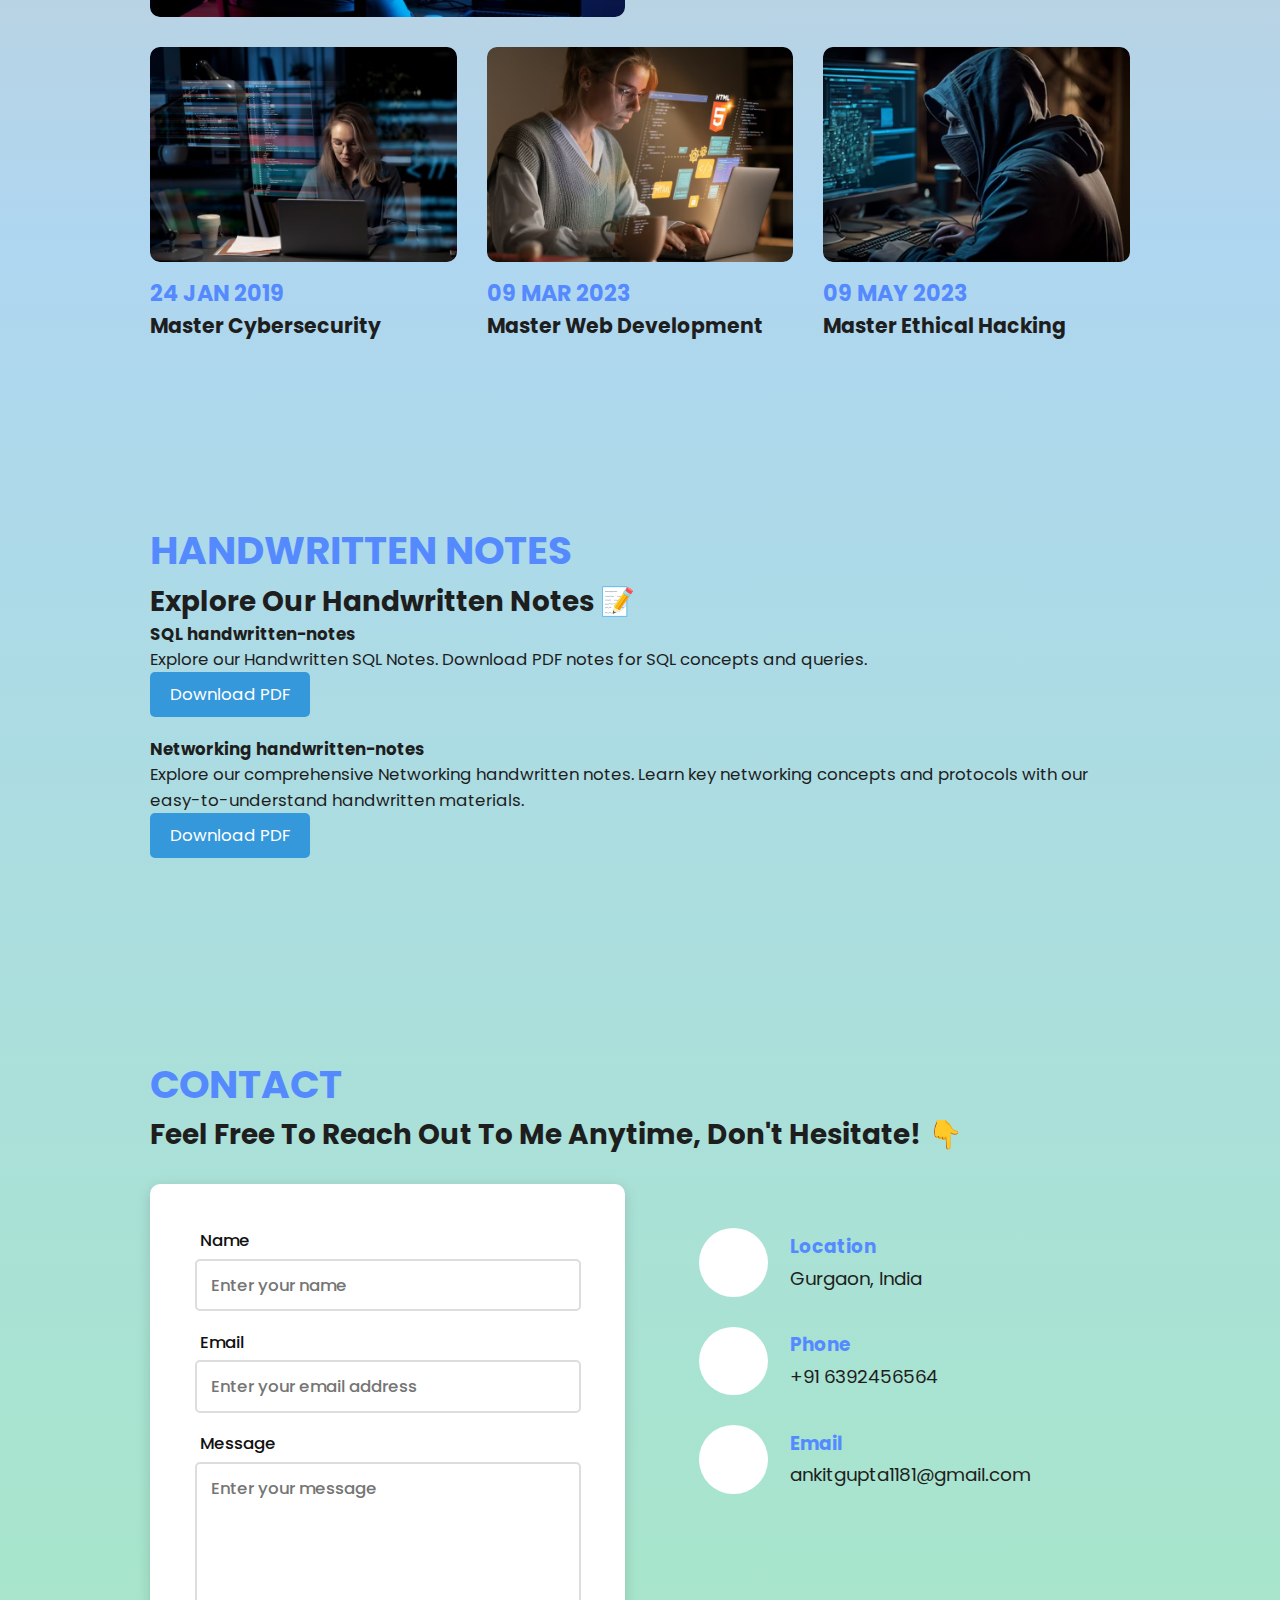
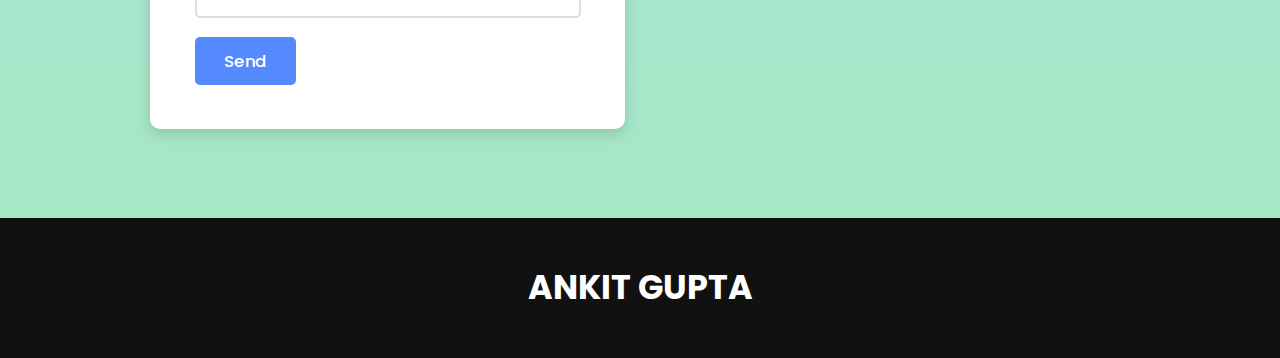
==== commit 3f34dcf1: "animation text" ====
--- a/index.html
+++ b/index.html
@@ -89,6 +89,63 @@
   </header>
 
   <!-- HERO SECTION -->
+  <!-- <section class="container hero-section section flex align-items-center justify-content-space-between">
+    <div>
+      <h1>
+        Hi! I’m Ankit <br />
+        <span>Backen<span class="fz-74">D</span>eveloper</span>
+      </h1>
+      <div class="social-links">
+        <a class="social-link" title="Github" href="https://github.com/ankitgupta1020" target="_blank"
+          rel="noopener noreferrer"><i class="fa-brands fa-github"></i></a>
+        <a class="social-link" title="LinkedIn" href="https://www.linkedin.com/in/ankit-gupta-5bb433174/"
+          target="_blank" rel="noopener noreferrer"><i class="fa-brands fa-linkedin"></i></a>
+      </div>
+    </div>
+    <div class="hero-img-box">
+      <div class="grid hero-img-container">
+        <div class="hero-img-background"></div>
+        <picture>
+          <source srcset="assets/images/hero.webp" type="image/webp" />
+          <source srcset="assets/images/hero.png" type="image/png" />
+
+          <img class="hero-img" src="assets/images/hero.png" alt="Ankit Gupta Image" />
+        </picture>
+      </div>
+    </div>
+
+    <a class="nav-link scroll-down-container" title="Scroll Down" href="#skills">
+      <div class="scroll-down">
+        <svg viewBox="0 0 52 89" fill="none" xmlns="http://www.w3.org/2000/svg" class="mouse">
+          <path fill-rule="evenodd" clip-rule="evenodd"
+            d="M47.6056 63.1025V25.8975C47.6056 14.0121 37.9325 4.37705 26 4.37705C14.0675 4.37705 4.39437 14.0121 4.39437 25.8975V63.1025C4.39437 74.9879 14.0675 84.623 26 84.623C37.9325 84.623 47.6056 74.9879 47.6056 63.1025ZM26 0C11.6406 0 0 11.5947 0 25.8975V63.1025C0 77.4053 11.6406 89 26 89C40.3594 89 52 77.4053 52 63.1025V25.8975C52 11.5947 40.3594 0 26 0Z">
+          </path>
+          <path
+            d="M23 34.5526C23 32.5906 24.567 31 26.5 31C28.433 31 30 32.5906 30 34.5526V54.4474C30 56.4094 28.433 58 26.5 58C24.567 58 23 56.4094 23 54.4474V34.5526Z">
+          </path>
+        </svg>
+      </div>
+    </a>
+  </section> -->
+  <style>
+    .hero-section h1 {
+      font-size: 4rem;
+      animation: text-fade 2s ease-in-out infinite alternate;
+    }
+
+    @keyframes text-fade {
+      0% {
+        opacity: 0;
+        transform: translateY(20px);
+      }
+
+      100% {
+        opacity: 1;
+        transform: translateY(0);
+      }
+    }
+  </style>
+
   <section class="container hero-section section flex align-items-center justify-content-space-between">
     <div>
       <h1>
@@ -127,6 +184,7 @@
       </div>
     </a>
   </section>
+
 
   <!-- SKILL SECTION-->
   <section class="container skills-section" id="skills">
@@ -194,7 +252,7 @@
   </section>
 
   <!-- PROJECT SECTION-->
-  <section class="container project-section section" id="projects">
+  <!-- <section class="container project-section section" id="projects">
     <h2 class="section-heading">Projects</h2>
     <h3 class="section-subheading">
       Each project is an exclusive development endeavor 🧩
@@ -214,7 +272,62 @@
 
       <div class="carousel-dots"></div>
     </div>
-  </section>
+  </section> -->
+  <section class="container project-section section" id="projects">
+    <h2 class="section-heading">Projects</h2>
+    <h3 class="section-subheading">
+      Each project is an exclusive development endeavor 🧩
+    </h3>
+
+    <div class="carousel-container">
+      <div class="carousel-nav">
+        <button id="prevBtn" class="nav-btn" title="Previous">
+          <i class="fa-solid fa-circle-arrow-left"></i>
+        </button>
+        <button id="nextBtn" class="nav-btn" title="Next">
+          <i class="fa-solid fa-circle-arrow-right"></i>
+        </button>
+      </div>
+
+      <div class="carousel flex"></div>
+
+      <div class="carousel-dots"></div>
+    </div>
+  </section>
+
+  <script>
+    // JavaScript to create an automatic carousel
+    const carouselContainer = document.querySelector(".carousel");
+    const carouselItems = carouselContainer.children;
+    let currentIndex = 0;
+
+    function showItem(index) {
+      for (let i = 0; i < carouselItems.length; i++) {
+        carouselItems[i].style.display = "none";
+      }
+      carouselItems[index].style.display = "block";
+    }
+
+    function nextItem() {
+      currentIndex = (currentIndex + 1) % carouselItems.length;
+      showItem(currentIndex);
+    }
+
+    function prevItem() {
+      currentIndex = (currentIndex - 1 + carouselItems.length) % carouselItems.length;
+      showItem(currentIndex);
+    }
+
+    // Set an interval to automatically advance the carousel every 3 seconds (adjust as needed).
+    setInterval(nextItem, 3000);
+
+    // Initially, display the first item.
+    showItem(currentIndex);
+
+    // Event listeners for previous and next buttons
+    document.getElementById("prevBtn").addEventListener("click", prevItem);
+    document.getElementById("nextBtn").addEventListener("click", nextItem);
+  </script>
 
 
   <!-- Add more note cards as needed -->
@@ -303,95 +416,96 @@
         <a href="https://drive.google.com/file/d/1oa1c3wGDIM5sH_DBTpBWSoz6sgXq16k9/view?usp=drive_link"
           target="_blank">Download PDF</a>
       </div>
-
-      <!-- CONTACT SECTION-->
-      <section class="container contact-section section" id="contact">
-        <h2 class="section-heading">Contact</h2>
-        <h3 class="section-subheading">
-          Feel free to reach out to me anytime, don't hesitate! 👇
-        </h3>
-
-        <div class="contact-container grid grid-template-columns-2 gap-3">
-          <div class="contact-form-container">
-            <form class="contact-form flex flex-direction-column" autocomplete="off"
-              action="https://formsubmit.co/ankitgupta1181@gmail.com" method="POST">
-              <input type="hidden" name="_next" value="https://ankitgupta1181.netlify.app/thanks.html" />
-              <input type="hidden" name="_captcha" value="false" />
-              <input type="hidden" name="_template" value="table" />
-
-              <div class="form-group flex flex-direction-column">
-                <label for="name">Name</label>
-                <input type="text" id="name" name="name" placeholder="Enter your name" minlength="3" maxlength="30"
-                  required />
-              </div>
-
-              <div class="form-group flex flex-direction-column">
-                <label for="email">Email</label>
-                <input type="email" id="email" name="email" placeholder="Enter your email address" required />
-              </div>
-
-              <div class="form-group flex flex-direction-column">
-                <label for="message">Message</label>
-                <textarea rows="5" minlength="5" maxlength="1000" id="message" name="message"
-                  placeholder="Enter your message" required></textarea>
-              </div>
-
-              <button type="submit" class="form-btn">Send</button>
-            </form>
-          </div>
-
-          <div class="contact-link-container">
-            <div class="contact-links flex gap-3">
-              <a class="contact-link flex align-items-center gap-2" href="https://goo.gl/maps/iLbayBYNYZNVe71w5"
-                target="_blank" rel="noopener noreferrer">
-                <div class="icon center">
-                  <i class="fa-solid fa-location-arrow"></i>
-                </div>
-                <div>
-                  <h5>Location</h5>
-                  <p>Gurgaon, India</p>
-                </div>
-              </a>
-              <a class="contact-link flex align-items-center gap-2" href="tel:+916392456564">
-                <div class="icon center">
-                  <i class="fa-solid fa-mobile-screen-button"></i>
-                </div>
-                <div>
-                  <h5>Phone</h5>
-                  <p>+91 6392456564</p>
-                </div>
-              </a>
-              <a class="contact-link flex align-items-center gap-2" href="mailto:ankitgupta1181@gmail.com">
-                <div class="icon center"><i class="fa-solid fa-at"></i></div>
-                <div>
-                  <h5>Email</h5>
-                  <p>ankitgupta1181@gmail.com</p>
-                </div>
-              </a>
+    </div>
+  </section>
+
+  <!-- CONTACT SECTION-->
+  <section class="container contact-section section" id="contact">
+    <h2 class="section-heading">Contact</h2>
+    <h3 class="section-subheading">
+      Feel free to reach out to me anytime, don't hesitate! 👇
+    </h3>
+
+    <div class="contact-container grid grid-template-columns-2 gap-3">
+      <div class="contact-form-container">
+        <form class="contact-form flex flex-direction-column" autocomplete="off"
+          action="https://formsubmit.co/ankitgupta1181@gmail.com" method="POST">
+          <input type="hidden" name="_next" value="https://ankitgupta1181.netlify.app/thanks.html" />
+          <input type="hidden" name="_captcha" value="false" />
+          <input type="hidden" name="_template" value="table" />
+
+          <div class="form-group flex flex-direction-column">
+            <label for="name">Name</label>
+            <input type="text" id="name" name="name" placeholder="Enter your name" minlength="3" maxlength="30"
+              required />
+          </div>
+
+          <div class="form-group flex flex-direction-column">
+            <label for="email">Email</label>
+            <input type="email" id="email" name="email" placeholder="Enter your email address" required />
+          </div>
+
+          <div class="form-group flex flex-direction-column">
+            <label for="message">Message</label>
+            <textarea rows="5" minlength="5" maxlength="1000" id="message" name="message"
+              placeholder="Enter your message" required></textarea>
+          </div>
+
+          <button type="submit" class="form-btn">Send</button>
+        </form>
+      </div>
+
+      <div class="contact-link-container">
+        <div class="contact-links flex gap-3">
+          <a class="contact-link flex align-items-center gap-2" href="https://goo.gl/maps/iLbayBYNYZNVe71w5"
+            target="_blank" rel="noopener noreferrer">
+            <div class="icon center">
+              <i class="fa-solid fa-location-arrow"></i>
             </div>
-          </div>
-        </div>
-      </section>
-
-
-      <!-- FOOTER -->
-      <footer>
-        <p>Ankit Gupta</p>
-        <div class="social-links center">
-          <a class="social-link" title="LinkedIn" href="https://www.linkedin.com/in/ankit-gupta-5bb433174/"
-            target="_blank" rel="noopener noreferrer">
-            <i class="fa-brands fa-linkedin"></i>
+            <div>
+              <h5>Location</h5>
+              <p>Gurgaon, India</p>
+            </div>
           </a>
-          <a class="social-link" title="Github" href="https://github.com/ankitgupta1020" target="_blank"
-            rel="noopener noreferrer">
-            <i class="fa-brands fa-github"></i>
+          <a class="contact-link flex align-items-center gap-2" href="tel:+916392456564">
+            <div class="icon center">
+              <i class="fa-solid fa-mobile-screen-button"></i>
+            </div>
+            <div>
+              <h5>Phone</h5>
+              <p>+91 6392456564</p>
+            </div>
           </a>
-          <a class="social-link" title="X" href="https://x.com/AnkitGu93350210" target="_blank"
-            rel="noopener noreferrer">
-            <i class="fa-brands fa-x "></i>
+          <a class="contact-link flex align-items-center gap-2" href="mailto:ankitgupta1181@gmail.com">
+            <div class="icon center"><i class="fa-solid fa-at"></i></div>
+            <div>
+              <h5>Email</h5>
+              <p>ankitgupta1181@gmail.com</p>
+            </div>
           </a>
         </div>
-      </footer>
+      </div>
+    </div>
+  </section>
+
+
+  <!-- FOOTER -->
+  <footer>
+    <p>Ankit Gupta</p>
+    <div class="social-links center">
+      <a class="social-link" title="LinkedIn" href="https://www.linkedin.com/in/ankit-gupta-5bb433174/" target="_blank"
+        rel="noopener noreferrer">
+        <i class="fa-brands fa-linkedin"></i>
+      </a>
+      <a class="social-link" title="Github" href="https://github.com/ankitgupta1020" target="_blank"
+        rel="noopener noreferrer">
+        <i class="fa-brands fa-github"></i>
+      </a>
+      <a class="social-link" title="X" href="https://x.com/AnkitGu93350210" target="_blank" rel="noopener noreferrer">
+        <i class="fa-brands fa-x "></i>
+      </a>
+    </div>
+  </footer>
 </body>
 
 </html>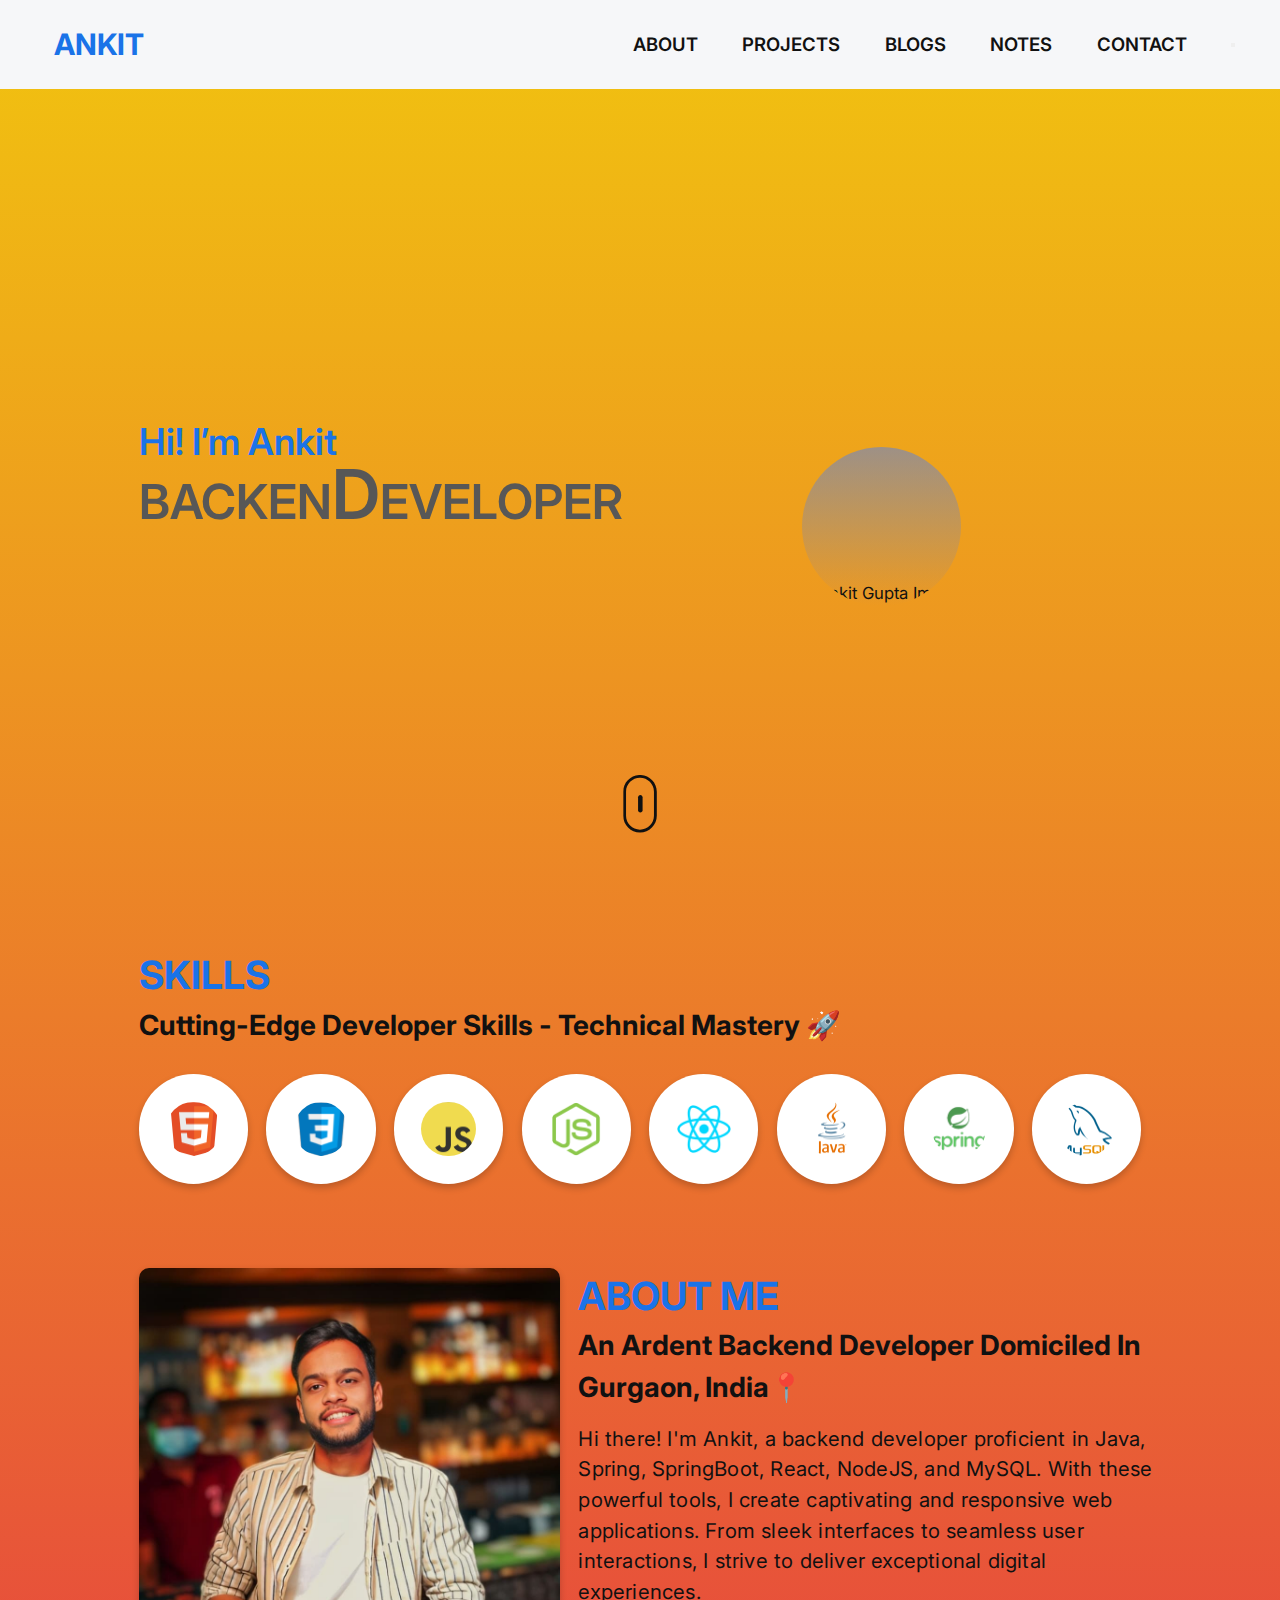
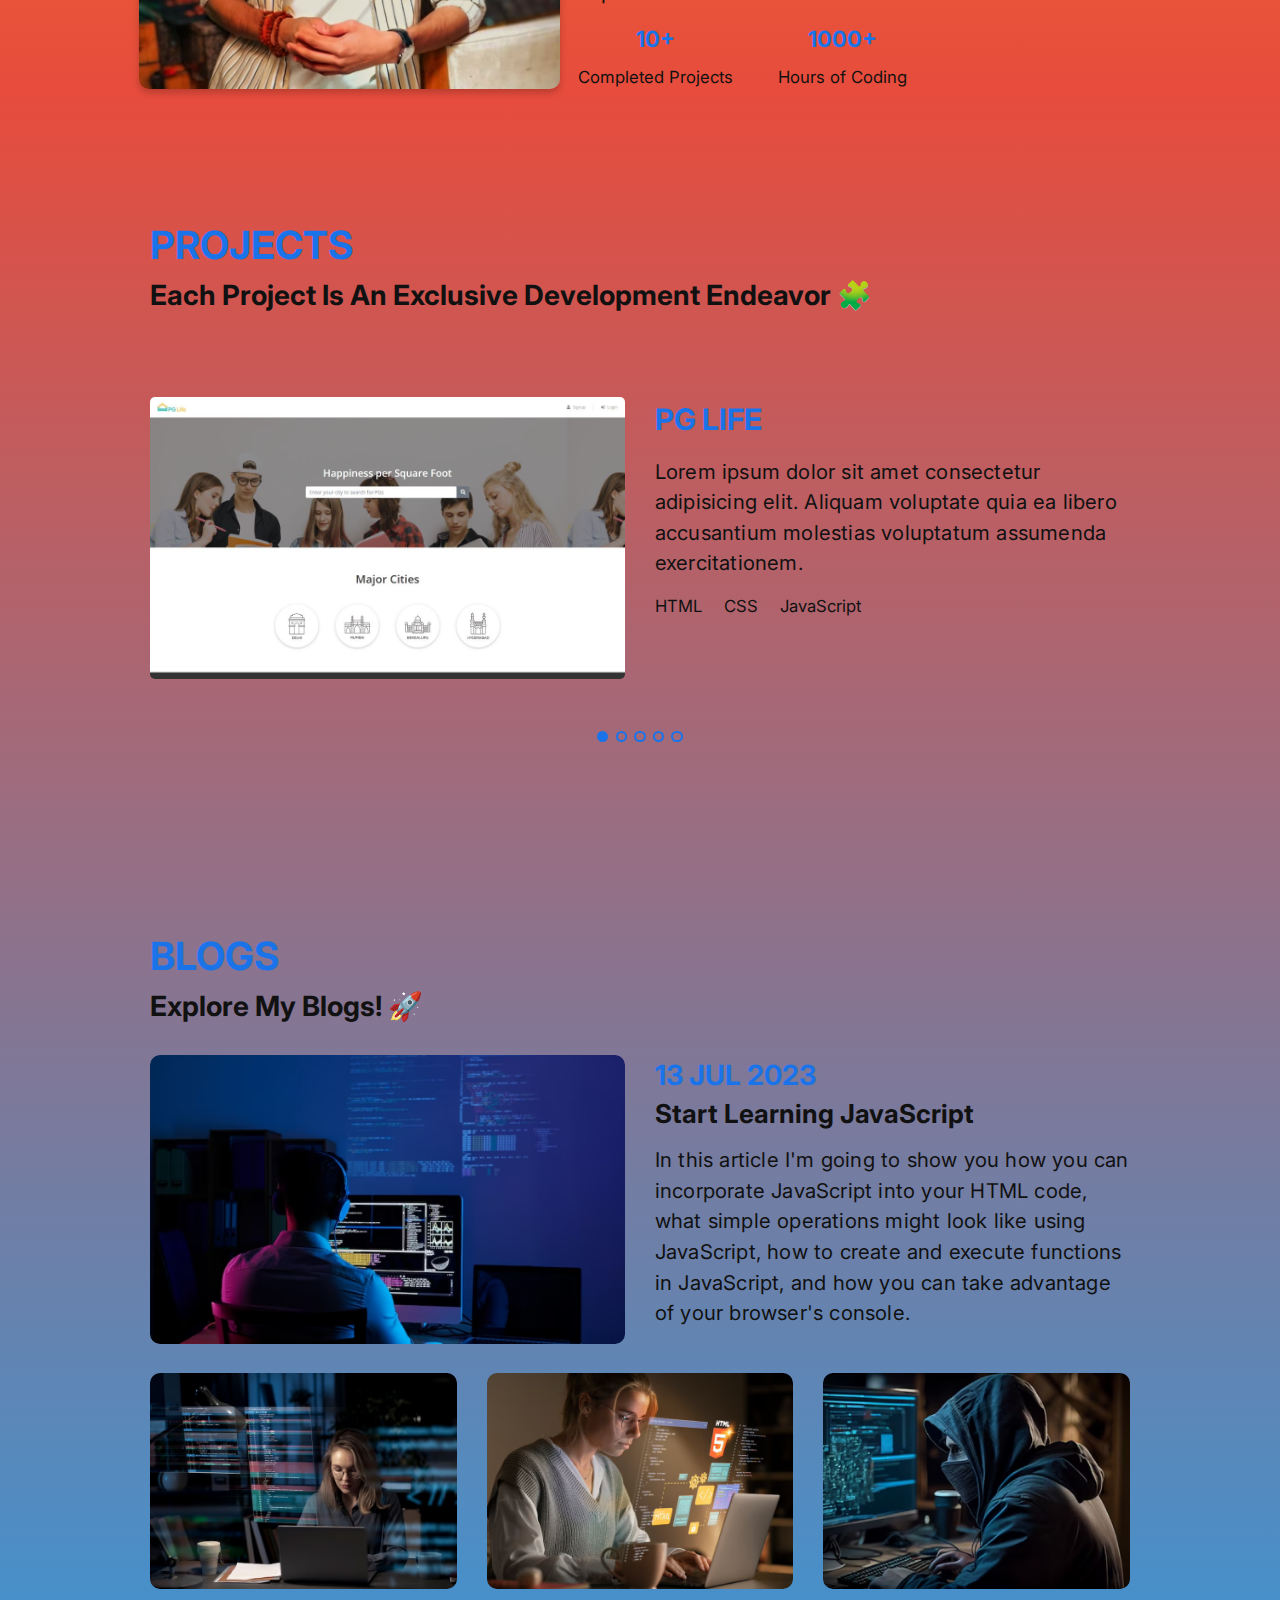
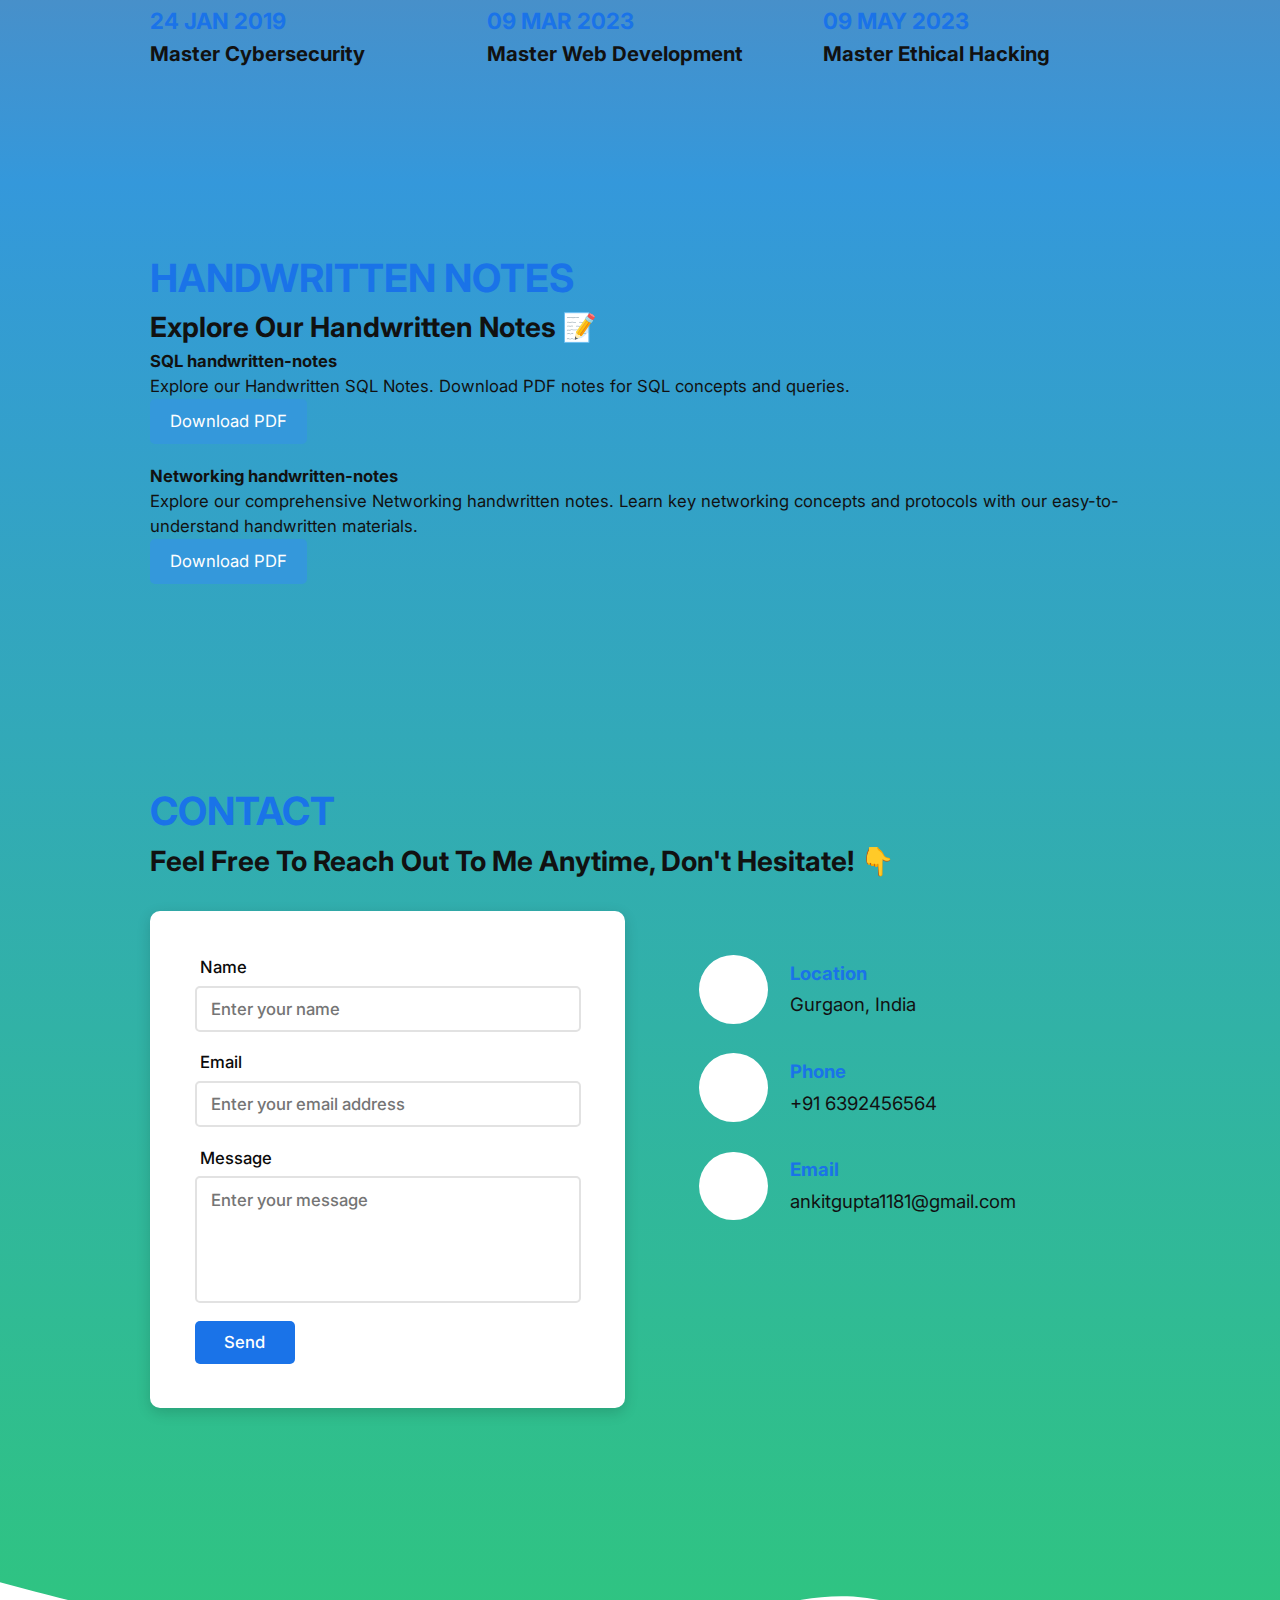
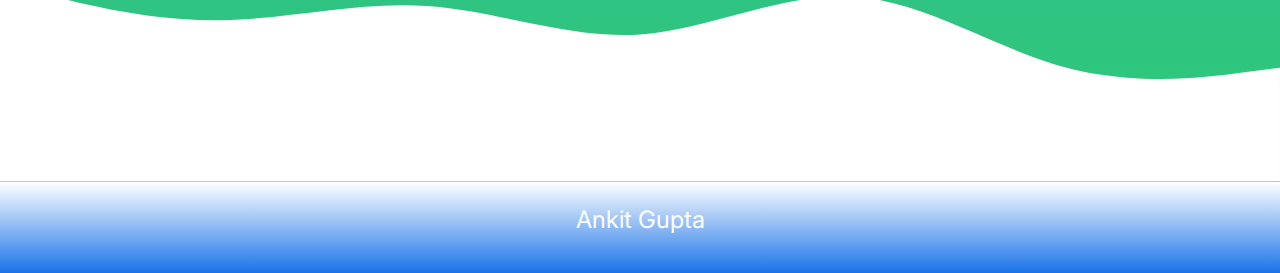
==== commit dd4887fb: "Enhance style" ====
--- a/index.html
+++ b/index.html
@@ -187,69 +187,65 @@
 
 
   <!-- SKILL SECTION-->
-  <section class="container skills-section" id="skills">
-    <h2 class="section-heading">Skills</h2>
+<section class="container skills-section" id="skills">
+  <h2 class="section-heading">Skills</h2>
+  <h3 class="section-subheading">
+    Cutting-Edge Developer Skills - Technical Mastery 🚀
+  </h3>
+
+  <div class="skills gap-3">
+    <div class="skill center">
+      <img class="skill-img" src="assets/skills/html.png" alt="HTML" />
+    </div>
+    <div class="skill center">
+      <img class="skill-img" src="assets/skills/css.png" alt="CSS" />
+    </div>
+    <div class="skill center">
+      <img class="skill-img" src="assets/skills/javascript.png" alt="JavaScript" />
+    </div>
+    <div class="skill center">
+      <img class="skill-img" src="assets/skills/nodejs.png" alt="NodeJS" />
+    </div>
+    <div class="skill center">
+      <img class="skill-img" src="assets/skills/react.png" alt="React" />
+    </div>
+    <div class="skill center">
+      <img class="skill-img" src="assets/skills/java.png" alt="Java" />
+    </div>
+    <div class="skill center">
+      <img class="skill-img" src="assets/skills/spring.png" alt="Spring" />
+    </div>
+    <div class="skill center">
+      <img class="skill-img" src="assets/skills/mysql.png" alt="MySQL" />
+    </div>
+  </div>
+</section>
+
+  <!-- ABOUT SECTION -->
+<section class="container about-section section grid gap-4" id="about">
+  <div class="about-img-box">
+    <img src="assets/images/about.jpg" alt="Ankit Gupta Image" />
+  </div>
+  <div class="about-text-box">
+    <h2 class="section-heading">About Me</h2>
     <h3 class="section-subheading">
-      Cutting-Edge Developer Skills - Technical Mastery 🚀
+      An ardent backend developer domiciled in Gurgaon, India📍
     </h3>
-
-    <div class="skills gap-3">
-      <div class="skill center">
-        <img class="skill-img" src="assets/skills/html.png" alt="HTML" />
-      </div>
-      <div class="skill center">
-        <img class="skill-img" src="assets/skills/css.png" alt="CSS" />
-      </div>
-      <div class="skill center">
-        <img class="skill-img" src="assets/skills/javascript.png" alt="JavaScript" />
-      </div>
-      <div class="skill center">
-        <img class="skill-img" src="assets/skills/nodejs.png" alt="NodeJS" />
-      </div>
-      <div class="skill center">
-        <img class="skill-img" src="assets/skills/react.png" alt="React" />
-      </div>
-      <div class="skill center">
-        <img class="skill-img" src="assets/skills/java.png" alt="Java" />
-      </div>
-      <div class="skill center">
-        <img class="skill-img" src="assets/skills/spring.png" alt="Spring" />
-      </div>
-      <div class="skill center">
-        <img class="skill-img" src="assets/skills/mysql.png" alt="MySQL" />
-      </div>
-    </div>
-  </section>
-
-  <!-- ABOUT SECTION-->
-  <section class="container about-section section grid gap-4" id="about">
-    <div class="about-img-box">
-      <img src="assets/images/about.jpg" alt="Ankit Gupta Image" />
-    </div>
-    <div class="about-text-box">
-      <h2 class="section-heading">About Me</h2>
-      <h3 class="section-subheading">
-        An ardent backend developer domiciled in Gurgaon, India📍
-      </h3>
-      <p class="section-text">
-        Hi there! I'm Ankit, a backend developer proficient in Java, spring,
-        SpringBoot, React, NodeJS, and MySQL. With these powerful tools, I
-        create captivating and responsive web applications. From sleek
-        interfaces to seamless user interactions, I strive to deliver
-        exceptional digital experiences.
-      </p>
-      <div class="more-info flex gap-4">
-        <div class="completed-projects">
-          <h5>10+</h5>
-          <p>Completed Projects</p>
-        </div>
-        <div class="coding-hours">
-          <h5>1000+</h5>
-          <p>Hours of Coding</p>
-        </div>
-      </div>
-    </div>
-  </section>
+    <p class="section-text">
+      Hi there! I'm Ankit, a backend developer proficient in Java, Spring, SpringBoot, React, NodeJS, and MySQL. With these powerful tools, I create captivating and responsive web applications. From sleek interfaces to seamless user interactions, I strive to deliver exceptional digital experiences.
+    </p>
+    <div class="more-info flex gap-4">
+      <div class="completed-projects">
+        <h5>10+</h5>
+        <p>Completed Projects</p>
+      </div>
+      <div class="coding-hours">
+        <h5>1000+</h5>
+        <p>Hours of Coding</p>
+      </div>
+    </div>
+  </div>
+</section>
 
   <!-- PROJECT SECTION-->
   <!-- <section class="container project-section section" id="projects">
@@ -273,66 +269,61 @@
       <div class="carousel-dots"></div>
     </div>
   </section> -->
-  <section class="container project-section section" id="projects">
-    <h2 class="section-heading">Projects</h2>
-    <h3 class="section-subheading">
-      Each project is an exclusive development endeavor 🧩
-    </h3>
-
-    <div class="carousel-container">
-      <div class="carousel-nav">
-        <button id="prevBtn" class="nav-btn" title="Previous">
-          <i class="fa-solid fa-circle-arrow-left"></i>
-        </button>
-        <button id="nextBtn" class="nav-btn" title="Next">
-          <i class="fa-solid fa-circle-arrow-right"></i>
-        </button>
-      </div>
-
-      <div class="carousel flex"></div>
-
-      <div class="carousel-dots"></div>
-    </div>
-  </section>
-
-  <script>
-    // JavaScript to create an automatic carousel
-    const carouselContainer = document.querySelector(".carousel");
-    const carouselItems = carouselContainer.children;
-    let currentIndex = 0;
-
-    function showItem(index) {
-      for (let i = 0; i < carouselItems.length; i++) {
-        carouselItems[i].style.display = "none";
-      }
-      carouselItems[index].style.display = "block";
-    }
-
-    function nextItem() {
-      currentIndex = (currentIndex + 1) % carouselItems.length;
-      showItem(currentIndex);
-    }
-
-    function prevItem() {
-      currentIndex = (currentIndex - 1 + carouselItems.length) % carouselItems.length;
-      showItem(currentIndex);
-    }
-
-    // Set an interval to automatically advance the carousel every 3 seconds (adjust as needed).
-    setInterval(nextItem, 3000);
-
-    // Initially, display the first item.
+  <!-- PROJECT SECTION -->
+<section class="container project-section section" id="projects">
+  <h2 class="section-heading">Projects</h2>
+  <h3 class="section-subheading">
+    Each project is an exclusive development endeavor 🧩
+  </h3>
+
+  <div class="carousel-container">
+    <div class="carousel-nav">
+      <button id="prevBtn" class="nav-btn" title="Previous">
+        <i class="fa-solid fa-circle-arrow-left"></i>
+      </button>
+      <button id="nextBtn" class="nav-btn" title="Next">
+        <i class="fa-solid fa-circle-arrow-right"></i>
+      </button>
+    </div>
+
+    <div class="carousel flex"></div>
+
+    <div class="carousel-dots"></div>
+  </div>
+</section>
+
+<script>
+  // JavaScript to create an automatic carousel
+  const carouselContainer = document.querySelector(".carousel");
+  const carouselItems = carouselContainer.children;
+  let currentIndex = 0;
+
+  function showItem(index) {
+    Array.from(carouselItems).forEach((item, i) => {
+      item.style.display = i === index ? "block" : "none";
+    });
+  }
+
+  function nextItem() {
+    currentIndex = (currentIndex + 1) % carouselItems.length;
     showItem(currentIndex);
-
-    // Event listeners for previous and next buttons
-    document.getElementById("prevBtn").addEventListener("click", prevItem);
-    document.getElementById("nextBtn").addEventListener("click", nextItem);
-  </script>
-
-
-  <!-- Add more note cards as needed -->
-  </div>
-  </section>
+  }
+
+  function prevItem() {
+    currentIndex = (currentIndex - 1 + carouselItems.length) % carouselItems.length;
+    showItem(currentIndex);
+  }
+
+  // Set an interval to automatically advance the carousel every 3 seconds (adjust as needed).
+  setInterval(nextItem, 3000);
+
+  // Initially, display the first item.
+  showItem(currentIndex);
+
+  // Event listeners for previous and next buttons
+  document.getElementById("prevBtn").addEventListener("click", prevItem);
+  document.getElementById("nextBtn").addEventListener("click", nextItem);
+</script>
 
 
   <!-- BLOG SECTION-->
@@ -490,7 +481,7 @@
 
 
   <!-- FOOTER -->
-  <footer>
+  <!-- <footer>
     <p>Ankit Gupta</p>
     <div class="social-links center">
       <a class="social-link" title="LinkedIn" href="https://www.linkedin.com/in/ankit-gupta-5bb433174/" target="_blank"
@@ -505,7 +496,27 @@
         <i class="fa-brands fa-x "></i>
       </a>
     </div>
-  </footer>
-</body>
-
-</html>+  </footer> -->
+  <!-- FOOTER -->
+  <div class="curved-svg">
+    <svg xmlns="http://www.w3.org/2000/svg" viewBox="0 0 1440 320">
+      <path fill="#FFFFFF" d="M0,96L40,106.7C80,117,160,139,240,138.7C320,139,400,117,480,122.7C560,128,640,160,720,154.7C800,149,880,107,960,112C1040,117,1120,171,1200,192C1280,213,1360,203,1400,197.3L1440,192L1440,320L1400,320C1360,320,1280,320,1200,320C1120,320,1040,320,960,320C880,320,800,320,720,320C640,320,560,320,480,320C400,320,320,320,240,320C160,320,80,320,40,320L0,320Z"></path>
+    </svg>
+  
+    <footer>
+      <p>Ankit Gupta</p>
+      <div class="social-links">
+        <a class="social-link" title="LinkedIn" href="https://www.linkedin.com/in/ankit-gupta-5bb433174/" target="_blank" rel="noopener noreferrer">
+          <i class="fa-brands fa-linkedin"></i>
+        </a>
+        <a class="social-link" title="Github" href="https://github.com/ankitgupta1020" target="_blank" rel="noopener noreferrer">
+          <i class="fa-brands fa-github"></i>
+        </a>
+        <a class="social-link" title="X" href="https://x.com/AnkitGu93350210" target="_blank" rel="noopener noreferrer">
+          <i class="fa-brands fa-x"></i>
+        </a>
+      </div>
+    </footer>
+  </div>
+  </body>
+  </html>--- a/css/general.css
+++ b/css/general.css
@@ -2,19 +2,19 @@
 /* CSS VARIABLE */
 /***********************/
 
-@import url("https://fonts.googleapis.com/css2?family=Poppins:wght@300;400;500;600;700;800&display=swap");
+@import url('https://fonts.googleapis.com/css2?family=Inter:wght@100;200;300;400;500;600;700;800;900&display=swap');
 
 :root {
-  --clr-primary: #558aff;
-  --clr-primary-darker: #446ecc;
-  --clr-background: #e5ebf4;
-  --clr-background-transparent: rgba(229, 235, 244, 0.95);
-  --clr-text: #1e1e1e;
-  --clr-text-lighter: #1e1e1ed9;
-  --clr-white-transparent: rgba(255, 255, 255, 0.95);
-  --clr-white: #fff;
-  --clr-white-darker: #ddd;
-  --clr-black: #111;
+  --clr-primary: #1A73E8;           /* Bright Blue */
+  --clr-primary-darker: #0F5DBF;    /* Darker Blue */
+  --clr-background: #F6F7F9;        /* Off White */
+  --clr-background-transparent: rgba(246, 247, 249, 0.95); /* Transparent Off White */
+  --clr-text: #111;                 /* Almost Black */
+  --clr-text-lighter: #575757;      /* Medium Gray */
+  --clr-white-transparent: rgba(255, 255, 255, 0.95); /* Transparent White */
+  --clr-white: #FFFFFF;             /* Pure White */
+  --clr-white-darker: #E2E2E2;      /* Light Gray */
+  --clr-black: #0B0B0B;             /* Deep Black */
 }
 
 .dark-mode {
@@ -39,7 +39,7 @@
 * {
   margin: 0;
   padding: 0;
-  font-family: "Poppins", sans-serif;
+  font-family: "Inter", sans-serif; /* Updated font family */
 }
 
 html {
@@ -96,97 +96,36 @@
 }
 
 .grid {
-  display: -ms-grid;
   display: grid;
 }
 
 .grid-template-columns-2 {
-  -ms-grid-columns: 1fr 1fr;
   grid-template-columns: repeat(2, 1fr);
 }
 
 .flex {
-  -webkit-display: flex;
-  -moz-display: flex;
-  -ms-display: flex;
-  -o-display: flex;
-  display: -webkit-box;
-  display: -ms-flexbox;
-  /* ie 10 */
-  display: -webkit-flex;
   display: flex;
 }
 
 .align-items-center {
-  -webkit-align-items: center;
-  -moz-align-items: center;
-  -ms-align-items: center;
-  -o-align-items: center;
-  -webkit-box-align: center;
-  -ms-flex-align: center;
-  /* ie 10 */
   align-items: center;
 }
 
 .justify-content-center {
-  -webkit-justify-content: center;
-  -moz-justify-content: center;
-  -ms-justify-content: center;
-  -o-justify-content: center;
-  -webkit-box-pack: center;
-  -ms-flex-pack: center;
-  /* ie 10 */
   justify-content: center;
 }
 
 .justify-content-space-between {
-  -webkit-justify-content: space-between;
-  -moz-justify-content: space-between;
-  -ms-justify-content: space-between;
-  -o-justify-content: space-between;
-  -webkit-box-pack: space-between;
-  -ms-flex-pack: justify;
-  /* ie 10 */
   justify-content: space-between;
 }
 
 .center {
-  -webkit-display: flex;
-  -moz-display: flex;
-  -ms-display: flex;
-  -o-display: flex;
-  display: -webkit-box;
-  display: -ms-flexbox;
-  /* ie 10 */
-  display: -webkit-flex;
   display: flex;
-
-  -webkit-align-items: center;
-  -moz-align-items: center;
-  -ms-align-items: center;
-  -o-align-items: center;
-  -webkit-box-align: center;
-  -ms-flex-align: center;
-  /* ie 10 */
   align-items: center;
-
-  -webkit-justify-content: center;
-  -moz-justify-content: center;
-  -ms-justify-content: center;
-  -o-justify-content: center;
-  -webkit-box-pack: center;
-  -ms-flex-pack: center;
-  /* ie 10 */
   justify-content: center;
 }
 
 .flex-direction-column {
-  -webkit-flex-direction: column;
-  -moz-flex-direction: column;
-  -ms-flex-direction: column;
-  -o-flex-direction: column;
-  -webkit-box-orient: vertical;
-  /*ie10*/
   flex-direction: column;
 }
 
@@ -238,5 +177,4 @@
 10 / 12 / 14 / 16 / 18 / 20 / 24 / 30 / 36 / 44 / 52 / 62 / 74 / 86 / 98
 
 - Spacing system (px)
-2 / 4 / 8 / 12 / 16 / 24 / 32 / 48 / 64 / 80 / 96 / 128
-*/+2 / 4 / 8 / 12 / 16 / 24 / 32 / 48 / 64 / 80 / 96 / 128--- a/css/styles.css
+++ b/css/styles.css
@@ -11,18 +11,22 @@
   background-color: var(--clr-background);
   padding: 0 4.8rem;
   z-index: 10;
-  -webkit-transition: all 0.3s;
-  transition: all 0.3s;
+  transition: all 0.3s ease-in-out; /* Smooth transition */
 }
 
 .scrolled-down {
   background-color: var(--clr-background-transparent);
-  box-shadow: rgba(33, 35, 38, 0.1) 0rem 1rem 1rem -1rem;
+  box-shadow: 0 1rem 1rem -1rem rgba(33, 35, 38, 0.1);
   height: 8rem;
+  transition: all 0.3s ease-in-out; /* Smooth transition */
 }
 
 .logo {
   color: var(--clr-primary) !important;
+  display: flex;
+  align-items: center;
+  gap: 1rem; /* Added gap for better spacing */
+  animation: fadeIn 1s ease-in-out; /* Added fade-in animation */
 }
 
 .logo .fa-terminal {
@@ -40,8 +44,7 @@
   font-size: 2rem;
   font-weight: 600;
   text-transform: uppercase;
-  -webkit-transition: all 0.3s;
-  transition: all 0.3s;
+  transition: color 0.3s ease-in-out; /* Smooth transition for color */
 }
 
 .nav-link:hover,
@@ -51,6 +54,16 @@
 
 .nav .nav-link.active {
   color: var(--clr-primary);
+}
+
+/* Keyframes for animations */
+@keyframes fadeIn {
+  from {
+    opacity: 0;
+  }
+  to {
+    opacity: 1;
+  }
 }
 
 /***********************/
@@ -70,7 +83,7 @@
 } */
 
 body {
-  background: linear-gradient(to bottom, #f1c40f69, #e780267e, #3498db65, #2ecc706d);
+  background: linear-gradient(to bottom, #f1c40f, #e74c3c, #3498db, #2ecc71); /* Improved gradient colors */
 }
 
 /* body {
@@ -213,14 +226,12 @@
   border: none;
   background: none;
   cursor: pointer;
-
   display: none;
   position: relative;
   width: 4rem;
   height: 4rem;
   gap: 1rem;
-  -webkit-transition-duration: 0.5s;
-  transition-duration: 0.5s;
+  transition: transform 0.5s ease-in-out; /* Smooth transition for transform */
 }
 
 .bars {
@@ -228,11 +239,11 @@
   height: 0.4rem;
   background-color: var(--clr-primary);
   border-radius: 4px;
+  transition: transform 0.5s ease-in-out, opacity 0.5s ease-in-out; /* Smooth transition for transform and opacity */
 }
 
 #bar2 {
-  -webkit-transition-duration: 0.8s;
-  transition-duration: 0.8s;
+  transition: transform 0.8s ease-in-out, opacity 0.8s ease-in-out; /* Smooth transition for transform and opacity */
 }
 
 #bar1,
@@ -242,25 +253,37 @@
 
 .btn-mobile-nav.active .bars {
   position: absolute;
-  -webkit-transition-duration: 0.5s;
-  transition-duration: 0.5s;
 }
 
 .btn-mobile-nav.active #bar2 {
-  -webkit-transform: scaleX(0);
-  -ms-transform: scaleX(0);
   transform: scaleX(0);
-  -webkit-transition-duration: 0.5s;
-  transition-duration: 0.5s;
+  opacity: 0; /* Added opacity transition */
 }
 
 .btn-mobile-nav.active #bar1 {
   width: 100%;
-  -webkit-transform: rotate(45deg);
-  -ms-transform: rotate(45deg);
-  transform: rotate(45deg);
-  -webkit-transition-duration: 0.5s;
-  transition-duration: 0.5s;
+  transform: rotate(45deg) translate(0.5rem, 0.5rem); /* Added translate for better alignment */
+}
+
+.btn-mobile-nav.active #bar3 {
+  width: 100%;
+  transform: rotate(-45deg) translate(0.5rem, -0.5rem); /* Added translate for better alignment */
+}
+
+/* Animation for button appearance */
+@keyframes buttonFadeIn {
+  from {
+    opacity: 0;
+    transform: scale(0.8);
+  }
+  to {
+    opacity: 1;
+    transform: scale(1);
+  }
+}
+
+.btn-mobile-nav {
+  animation: buttonFadeIn 0.5s ease-in-out; /* Apply fade-in animation */
 }
 
 /* .btn-mobile-nav.active #bar3 {
@@ -285,10 +308,10 @@
 /***********************/
 
 .hero-section {
-  padding: 9.6rem 3.2rem 0;
+  padding: 8rem 2rem 0; /* Optimized padding for better visual balance */
   position: relative;
   min-height: 100vh;
-  min-height: 100svh;
+  background: linear-gradient(135deg, var(--clr-primary-light), var(--clr-primary-dark)); /* Added gradient background */
 }
 
 h1 {
@@ -298,6 +321,7 @@
   text-transform: capitalize;
   line-height: 1;
   margin-bottom: 2.4rem;
+  animation: fadeIn 1s ease-in-out; /* Added fade-in animation */
 }
 
 h1 span {
@@ -308,46 +332,41 @@
 
 .social-links {
   user-select: none;
+  display: flex;
+  gap: 1.6rem; /* Added gap for better spacing */
 }
 
 .hero-section .social-link:link,
 .hero-section .social-link:visited {
   font-size: 4rem;
   color: var(--clr-text);
-  -webkit-transition: all 0.3s;
   transition: all 0.3s;
 }
 
 .hero-section .social-link:hover,
 .hero-section .social-link:active {
   color: var(--clr-primary);
-  -webkit-transform: translateY(-0.3rem);
-  -ms-transform: translateY(-0.3rem);
   transform: translateY(-0.3rem);
-}
-
-.hero-section .social-link:first-child {
-  margin-right: 1.6rem;
 }
 
 .hero-img-box {
   position: relative;
   max-width: 35rem;
+  margin: 0 auto; /* Centered the image box */
 }
 
 .hero-img-container {
   aspect-ratio: 1 / 1.5;
-  align-items: end;
+  display: flex;
+  align-items: flex-end;
   border-radius: 0 0 100vw 100vw;
   overflow: hidden;
-  -webkit-transition: all 0.4s;
   transition: all 0.4s;
   user-select: none;
+  animation: slideIn 1s ease-in-out; /* Added slide-in animation */
 }
 
 .hero-img-container:hover {
-  -webkit-transform: scale(1.06);
-  -ms-transform: scale(1.06);
   transform: scale(1.06);
 }
 
@@ -358,21 +377,16 @@
   width: 100%;
   aspect-ratio: 1 / 1;
   border-radius: 50%;
-  background: linear-gradient(180deg,
-      rgba(78, 125, 240, 0.5) 0%,
-      rgba(106, 129, 251, 0) 100%);
+  background: linear-gradient(180deg, rgba(78, 125, 240, 0.5) 0%, rgba(106, 129, 251, 0) 100%);
 }
 
 .hero-img {
   position: relative;
   z-index: 2;
-  -webkit-transition: all 0.4s;
   transition: all 0.4s;
 }
 
 .hero-img-container:hover .hero-img {
-  -webkit-transform: translateY(-1.6rem);
-  -ms-transform: translateY(-1.6rem);
   transform: translateY(-1.6rem);
 }
 
@@ -381,21 +395,18 @@
   position: absolute;
   bottom: 7%;
   left: 50%;
-  -webkit-transform: translate(-50%, -7%);
-  -ms-transform: translate(-50%, -7%);
   transform: translate(-50%, -7%);
   user-select: none;
 }
 
 .scroll-down {
   height: 6.2rem;
-  animation: 2.35s linear 0s infinite normal none running upAndDown;
+  animation: upAndDown 2.35s linear infinite;
 }
 
 .scroll-down .mouse {
   fill: var(--clr-text);
   height: 100%;
-  -webkit-transition: fill 0.3s;
   transition: fill 0.3s;
 }
 
@@ -403,10 +414,27 @@
   fill: var(--clr-primary);
 }
 
+/* Keyframes for animations */
+@keyframes fadeIn {
+  from {
+    opacity: 0;
+  }
+  to {
+    opacity: 1;
+  }
+}
+
+@keyframes slideIn {
+  from {
+    transform: translateY(100%);
+  }
+  to {
+    transform: translateY(0);
+  }
+}
+
 @keyframes upAndDown {
   50% {
-    -webkit-transform: translateY(1.6rem);
-    -ms-transform: translateY(1.6rem);
     transform: translateY(1.6rem);
   }
 }
@@ -416,35 +444,62 @@
 /***********************/
 
 .skills-section {
-  padding: 9.6rem 3.2rem;
+  padding: 5rem 2rem; /* Optimized padding for better visual balance */
+  background-color: var(--clr-light-grey); /* Added background color for contrast */
 }
 
 .skills {
-  margin-top: 4.4rem;
-  display: -ms-grid;
+  margin-top: 3rem; /* Adjusted margin for improved spacing */
   display: grid;
-  -ms-grid-columns: 8.6rem 8.6rem 8.6rem 8.6rem;
-  grid-template-columns: repeat(4, 8.6rem);
+  grid-template-columns: repeat(auto-fit, minmax(8.6rem, 1fr)); /* Responsive grid layout */
+  gap: 2rem; /* Increased gap for better spacing */
+  justify-items: center; /* Center items within the grid */
 }
 
 .skill {
   aspect-ratio: 1 / 1;
   border-radius: 50%;
   background-color: var(--clr-white);
-  box-shadow: rgba(0, 0, 0, 0.18) 0rem 0.2rem 0.4rem;
-  -webkit-transition: all 0.3s;
-  transition: all 0.3s;
+  box-shadow: 0 0.4rem 0.8rem rgba(0, 0, 0, 0.2); /* Enhanced shadow for better depth */
+  transition: transform 0.3s, box-shadow 0.3s; /* Added box-shadow transition */
+  animation: fadeIn 1s ease-in-out; /* Added fade-in animation */
 }
 
 .skill:hover {
-  -webkit-transform: translateY(-1rem);
-  -ms-transform: translateY(-1rem);
   transform: translateY(-1rem);
+  box-shadow: 0 0.6rem 1.2rem rgba(0, 0, 0, 0.3); /* Enhanced shadow on hover */
 }
 
 .skill-img {
-  width: 5.5rem;
-  width: 50%;
+  width: 50%; /* Consistent width */
+  display: block; /* Ensures the image is block-level */
+  margin: 0 auto; /* Centers the image within the skill */
+  border-radius: 50%; /* Makes the image circular */
+  animation: bounceIn 1s ease-in-out; /* Added bounce-in animation */
+}
+
+/* Keyframes for animations */
+@keyframes fadeIn {
+  from {
+    opacity: 0;
+  }
+  to {
+    opacity: 1;
+  }
+}
+
+@keyframes bounceIn {
+  0% {
+    transform: scale(0.5);
+    opacity: 0.5;
+  }
+  60% {
+    transform: scale(1.2);
+    opacity: 1;
+  }
+  100% {
+    transform: scale(1);
+  }
 }
 
 /***********************/
@@ -452,25 +507,56 @@
 /***********************/
 
 .about-section {
-  -ms-grid-columns: 42fr 58fr;
-  grid-template-columns: 42fr 58fr;
+  display: grid;
+  grid-template-columns: 42% 58%; /* Adjusted for better compatibility */
+  gap: 2rem; /* Added gap for better spacing */
+  align-items: center; /* Center items vertically */
+  padding: 4rem 2rem; /* Added padding for better spacing */
+  background-color: var(--clr-background-light); /* Added background color for contrast */
+  animation: fadeIn 1s ease-in-out; /* Added fade-in animation */
 }
 
 .about-img-box img {
   border-radius: 10px;
+  box-shadow: 0 0.4rem 0.8rem rgba(0, 0, 0, 0.2); /* Added shadow for depth */
+  transition: transform 0.3s ease-in-out; /* Smooth transition for transform */
+}
+
+.about-img-box img:hover {
+  transform: scale(1.05); /* Slight zoom on hover */
 }
 
 .more-info {
   text-align: center;
   margin-top: 1.6rem;
+  animation: slideIn 1s ease-in-out; /* Added slide-in animation */
 }
 
 .more-info h5 {
   color: var(--clr-primary);
   font-size: 2.4rem;
   font-weight: 700;
-}
-
+  margin-bottom: 1rem; /* Added margin for spacing */
+}
+
+/* Keyframes for animations */
+@keyframes fadeIn {
+  from {
+    opacity: 0;
+  }
+  to {
+    opacity: 1;
+  }
+}
+
+@keyframes slideIn {
+  from {
+    transform: translateY(100%);
+  }
+  to {
+    transform: translateY(0);
+  }
+}
 /* Style for the "Download PDF" button */
 .note-card a {
   display: inline-block;
@@ -863,7 +949,7 @@
 /***********************/
 /* FOOTER */
 /***********************/
-
+/* 
 footer {
   padding: 4.8rem 3.2rem;
   background: var(--clr-black);
@@ -895,4 +981,68 @@
   -webkit-transform: translateY(-0.3rem);
   -ms-transform: translateY(-0.3rem);
   transform: translateY(-0.3rem);
+} */
+footer {
+  padding: 20px 0;
+  background-color: #1A73E8; /* Bright blue background */
+  color: white;
+  text-align: center;
+  background: linear-gradient(to bottom, #FFFFFF, #1A73E8); /* Gradient background */
+  position: relative;
+  overflow: hidden;
+  animation: fadeIn 1s ease-in-out; /* Added fade-in animation */
+}
+
+footer::after {
+  content: "";
+  position: absolute;
+  bottom: -50px; /* Adjust based on curve size */
+  left: 0;
+  width: 100%;
+  height: 50px; /* Adjust based on curve size */
+  background-color: #FFFFFF; /* Footer background color */
+  border-top-left-radius: 50% 25px;
+  border-top-right-radius: 50% 25px;
+}
+
+footer p {
+  font-size: 24px; /* Emphasizing the name */
+  margin-bottom: 15px;
+  animation: slideIn 1s ease-in-out; /* Added slide-in animation */
+}
+
+.social-links {
+  display: flex;
+  justify-content: center;
+  gap: 20px; /* Space between icons */
+  animation: fadeIn 1s ease-in-out; /* Added fade-in animation */
+}
+
+.social-link i {
+  font-size: 20px; /* Adjusting the size of icons */
+  transition: transform 0.3s ease, color 0.3s ease; /* Smooth transition for hover effect */
+}
+
+.social-link:hover i {
+  transform: scale(1.1); /* Slightly enlarging icons on hover */
+  color: #FFD700; /* Change color on hover */
+}
+
+/* Keyframes for animations */
+@keyframes fadeIn {
+  from {
+    opacity: 0;
+  }
+  to {
+    opacity: 1;
+  }
+}
+
+@keyframes slideIn {
+  from {
+    transform: translateY(100%);
+  }
+  to {
+    transform: translateY(0);
+  }
 }--- a/css/queries.css
+++ b/css/queries.css
@@ -5,6 +5,7 @@
 @media (max-width: 80em) {
   html {
     font-size: 58%;
+    transition: font-size 0.3s ease-in-out; /* Smooth transition for font size */
   }
 }
 
@@ -15,6 +16,7 @@
 @media (max-width: 64em) {
   html {
     font-size: 52%;
+    transition: font-size 0.3s ease-in-out; /* Smooth transition for font size */
   }
 }
 
@@ -27,7 +29,7 @@
     display: none;
     background-color: var(--clr-background-transparent);
     border-radius: 10px;
-    box-shadow: rgba(0, 0, 0, 0.15) 0rem 0.5rem 1.5rem 0rem;
+    box-shadow: 0 0.5rem 1.5rem rgba(0, 0, 0, 0.15);
     flex-direction: column;
     gap: 3.2rem;
     padding: 3.2rem 4.8rem;
@@ -35,6 +37,7 @@
     top: 10rem;
     right: 4rem;
     z-index: 10;
+    animation: fadeIn 0.5s ease-in-out; /* Added fade-in animation */
   }
 
   .btn-mobile-nav.active + .nav {
@@ -42,31 +45,14 @@
   }
 
   .btn-mobile-nav {
-    -webkit-display: flex;
-    -moz-display: flex;
-    -ms-display: flex;
-    -o-display: flex;
-    display: -webkit-box;
-    display: -ms-flexbox; /* ie 10 */
-    display: -webkit-flex;
     display: flex;
+    animation: buttonFadeIn 0.5s ease-in-out; /* Added fade-in animation */
   }
 
   .hero-section {
-    -webkit-flex-direction: column;
-    -moz-flex-direction: column;
-    -ms-flex-direction: column;
-    -o-flex-direction: column;
-    -webkit-box-orient: vertical; /*ie10*/
     flex-direction: column;
-
-    -webkit-justify-content: center;
-    -moz-justify-content: center;
-    -ms-justify-content: center;
-    -o-justify-content: center;
-    -webkit-box-pack: center;
-    -ms-flex-pack: center; /* ie 10 */
     justify-content: center;
+    animation: slideIn 0.5s ease-in-out; /* Added slide-in animation */
   }
 
   .hero-img-box {
@@ -74,27 +60,24 @@
   }
 
   .grid {
-    -ms-grid-columns: 1fr;
     grid-template-columns: 1fr;
   }
 
   .about-img-box {
-    -webkit-order: 2;
     order: 2;
-
-    -webkit-justify-self: center;
-    -moz-justify-self: center;
-    -ms-justify-self: center;
-    -o-justify-self: center;
     justify-self: center;
   }
 
   .about-img-box img {
     width: 60rem;
+    transition: transform 0.3s ease-in-out; /* Smooth transition for transform */
+  }
+
+  .about-img-box img:hover {
+    transform: scale(1.05); /* Slight zoom on hover */
   }
 
   .small-blog {
-    -ms-grid-columns: 1fr 1fr;
     grid-template-columns: repeat(2, 1fr);
   }
 
@@ -111,20 +94,11 @@
   }
 
   .contact-links {
-    -webkit-flex-direction: row;
-    -moz-flex-direction: row;
-    -ms-flex-direction: row;
-    -o-flex-direction: row;
-    -webkit-box-orient: horizontal; /*ie10*/
     flex-direction: row;
-
-    -ms-flex-wrap: wrap;
-    -webkit-flex-wrap: wrap;
     flex-wrap: wrap;
   }
 
   .contact-link {
-    -webkit-flex-grow: 1;
     flex-grow: 1;
     gap: 1.6rem;
   }
@@ -137,6 +111,7 @@
 @media (max-width: 38em) {
   html {
     font-size: 50%;
+    transition: font-size 0.3s ease-in-out; /* Smooth transition for font size */
   }
 
   .section-subheading {
@@ -158,12 +133,10 @@
 
   .skills {
     gap: 2.4rem;
-    -ms-grid-columns: 8.6rem 8.6rem 8.6rem;
     grid-template-columns: repeat(3, 8.6rem);
   }
 
   .small-blog {
-    -ms-grid-columns: 1fr;
     grid-template-columns: 1fr;
   }
 
@@ -175,3 +148,33 @@
     padding: 3.2rem;
   }
 }
+
+/* Keyframes for animations */
+@keyframes fadeIn {
+  from {
+    opacity: 0;
+  }
+  to {
+    opacity: 1;
+  }
+}
+
+@keyframes slideIn {
+  from {
+    transform: translateY(100%);
+  }
+  to {
+    transform: translateY(0);
+  }
+}
+
+@keyframes buttonFadeIn {
+  from {
+    opacity: 0;
+    transform: scale(0.8);
+  }
+  to {
+    opacity: 1;
+    transform: scale(1);
+  }
+}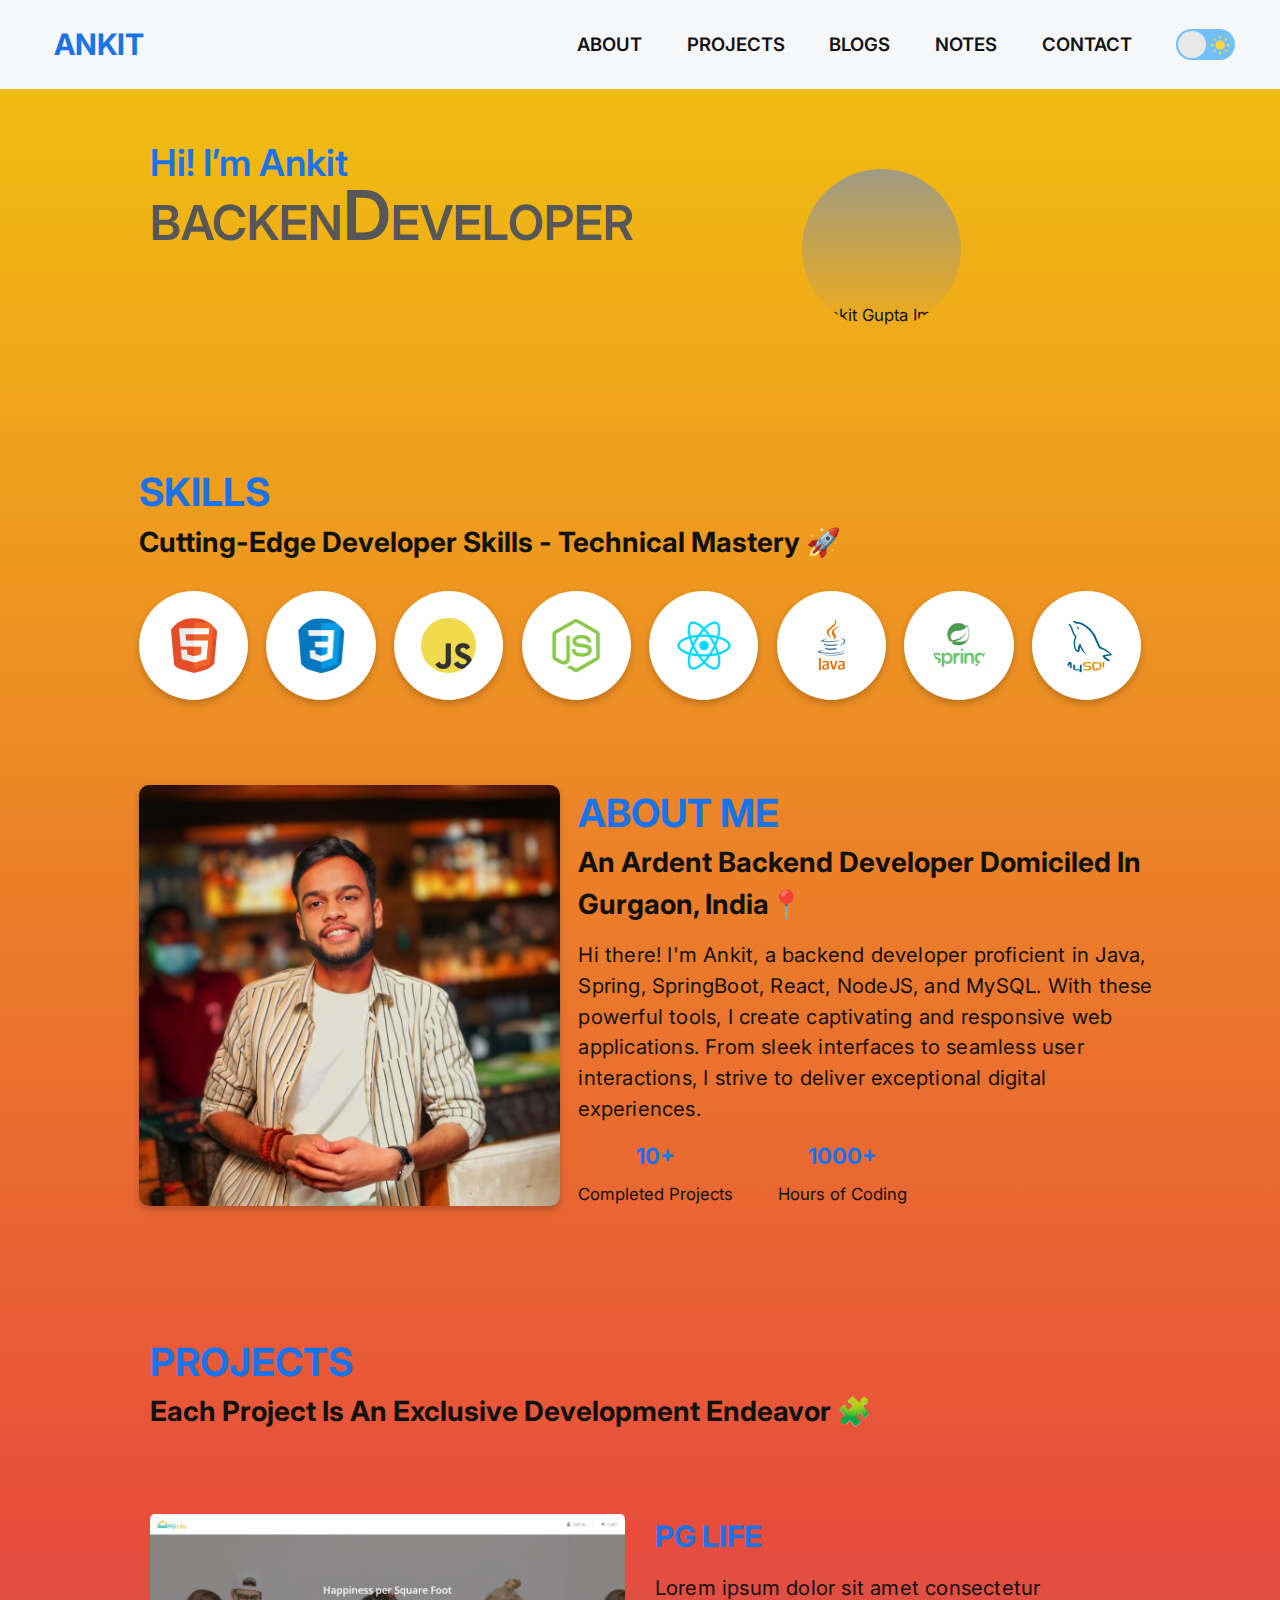
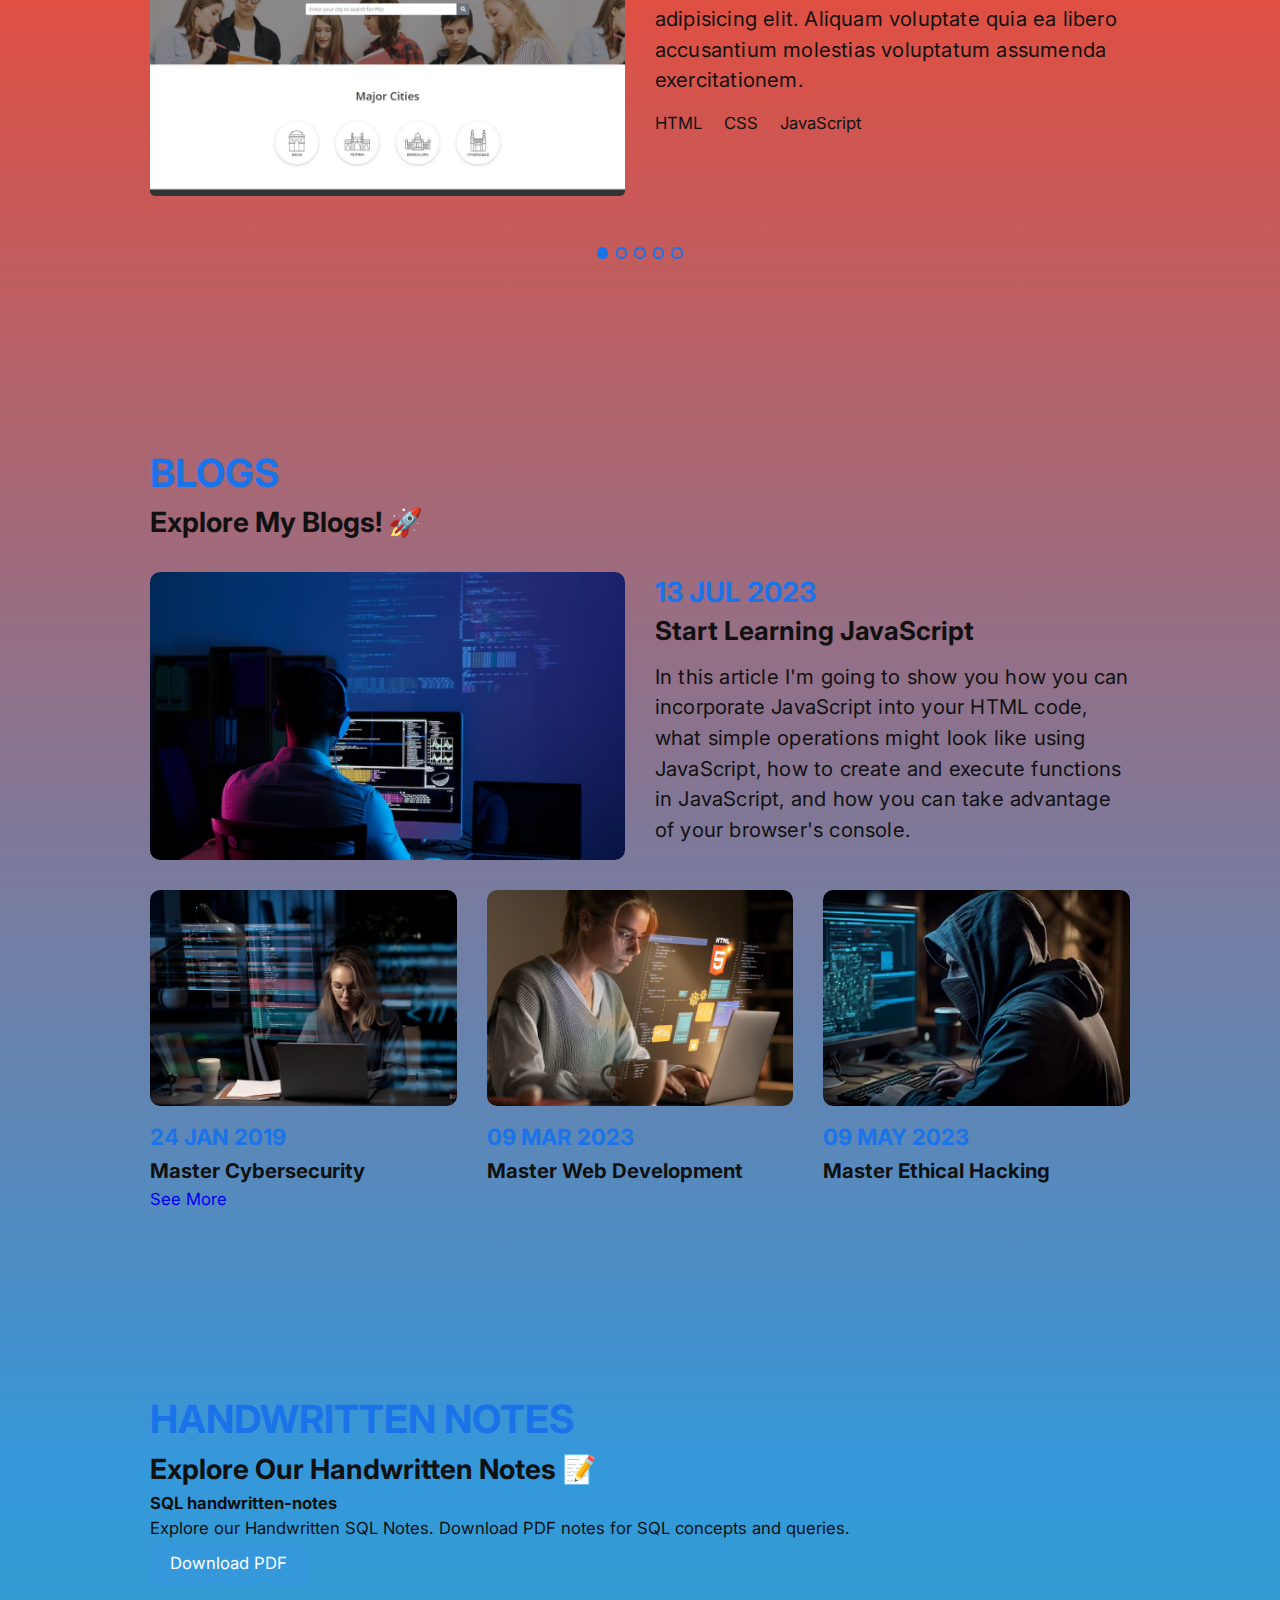
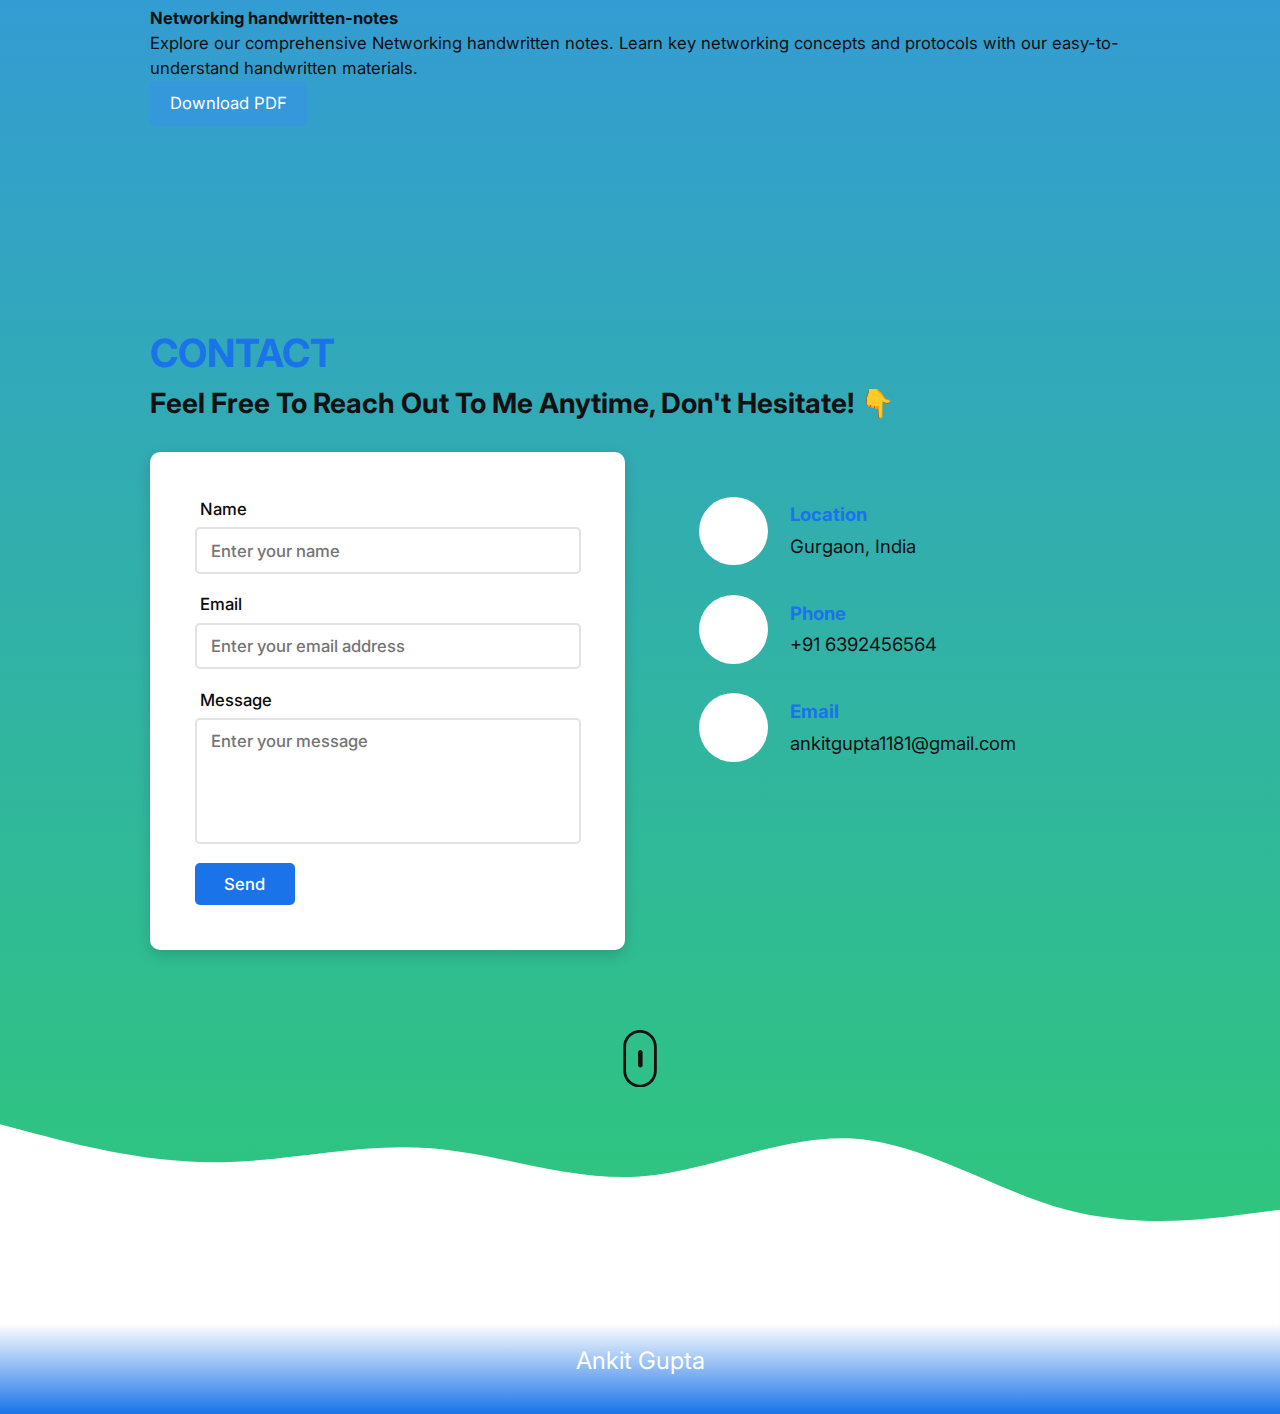
==== commit 898dce76: "inhance style" ====
--- a/index.html
+++ b/index.html
@@ -35,6 +35,7 @@
   <!-- JAVASCRIPT -->
   <script defer src="js/project.js"></script>
   <script defer src="js/script.js"></script>
+  <script defer src="js/Theme.js"></script>
 
   <!-- TITLE -->
   <title>Ankit Gupta | Backend Developer</title>
@@ -89,7 +90,7 @@
   </header>
 
   <!-- HERO SECTION -->
-  <!-- <section class="container hero-section section flex align-items-center justify-content-space-between">
+ <!-- <section class="container hero-section section flex align-items-center justify-content-space-between">
     <div>
       <h1>
         Hi! I’m Ankit <br />
@@ -112,39 +113,11 @@
           <img class="hero-img" src="assets/images/hero.png" alt="Ankit Gupta Image" />
         </picture>
       </div>
-    </div>
-
-    <a class="nav-link scroll-down-container" title="Scroll Down" href="#skills">
-      <div class="scroll-down">
-        <svg viewBox="0 0 52 89" fill="none" xmlns="http://www.w3.org/2000/svg" class="mouse">
-          <path fill-rule="evenodd" clip-rule="evenodd"
-            d="M47.6056 63.1025V25.8975C47.6056 14.0121 37.9325 4.37705 26 4.37705C14.0675 4.37705 4.39437 14.0121 4.39437 25.8975V63.1025C4.39437 74.9879 14.0675 84.623 26 84.623C37.9325 84.623 47.6056 74.9879 47.6056 63.1025ZM26 0C11.6406 0 0 11.5947 0 25.8975V63.1025C0 77.4053 11.6406 89 26 89C40.3594 89 52 77.4053 52 63.1025V25.8975C52 11.5947 40.3594 0 26 0Z">
-          </path>
-          <path
-            d="M23 34.5526C23 32.5906 24.567 31 26.5 31C28.433 31 30 32.5906 30 34.5526V54.4474C30 56.4094 28.433 58 26.5 58C24.567 58 23 56.4094 23 54.4474V34.5526Z">
-          </path>
-        </svg>
-      </div>
-    </a>
-  </section> -->
-  <style>
-    .hero-section h1 {
-      font-size: 4rem;
-      animation: text-fade 2s ease-in-out infinite alternate;
-    }
-
-    @keyframes text-fade {
-      0% {
-        opacity: 0;
-        transform: translateY(20px);
-      }
-
-      100% {
-        opacity: 1;
-        transform: translateY(0);
-      }
-    }
-  </style>
+    </div>-->
+
+    
+  </section> 
+  
 
   <section class="container hero-section section flex align-items-center justify-content-space-between">
     <div>
@@ -327,61 +300,67 @@
 
 
   <!-- BLOG SECTION-->
-  <section class="container blog-section section" id="blogs">
-    <h2 class="section-heading">Blogs</h2>
-    <h3 class="section-subheading">Explore My Blogs! 🚀</h3>
-
-    <div class="blog-container">
-      <div class="big-blog grid grid-template-columns-2 gap-3">
-        <a href="https://www.freecodecamp.org/news/getting-started-with-javascript/" target="_blank"
-          rel="noopener noreferrer">
-          <div class="blog-img">
-            <img src="assets/blogs/blog1.png" alt="Master JavaScript Blog Image" />
-          </div>
-        </a>
-        <div class="blog-description">
-          <h4 class="blog-heading">13 Jul 2023</h4>
-          <p class="blog-subheading">Start Learning JavaScript</p>
-          <p class="section-text">
-            In this article I'm going to show you how you can incorporate
-            JavaScript into your HTML code, what simple operations might look
-            like using JavaScript, how to create and execute functions in
-            JavaScript, and how you can take advantage of your browser's
-            console.
-          </p>
+<section class="container blog-section section" id="blogs">
+  <h2 class="section-heading">Blogs</h2>
+  <h3 class="section-subheading">Explore My Blogs! 🚀</h3>
+
+  <div class="blog-container">
+    <div class="big-blog grid grid-template-columns-2 gap-3">
+      <a href="https://www.freecodecamp.org/news/getting-started-with-javascript/" target="_blank"
+        rel="noopener noreferrer">
+        <div class="blog-img">
+          <img src="assets/blogs/blog1.png" alt="Master JavaScript Blog Image" />
         </div>
-      </div>
-
-      <div class="small-blog gap-3">
-        <a href="https://www.freecodecamp.org/news/improve-cybersecurity-skills-with-ctfs-picoctf-walkthrough/"
-          target="_blank" rel="noopener noreferrer" class="blog">
-          <div class="blog-img">
-            <img src="assets/blogs/blog2.png" alt="Master Cybersecurity Blog Image" />
-          </div>
-          <h4 class="blog-heading">24 Jan 2019</h4>
-          <p class="blog-subheading">Master Cybersecurity</p>
-        </a>
-
-        <a href="https://www.freecodecamp.org/news/learn-web-development-from-harvard-university-cs50/" target="_blank"
-          rel="noopener noreferrer" class="blog">
-          <div class="blog-img">
-            <img src="assets/blogs/blog3.png" alt="Master Web Development Blog Image" />
-          </div>
-          <h4 class="blog-heading">09 Mar 2023</h4>
-          <p class="blog-subheading">Master Web Development</p>
-        </a>
-
-        <a href="https://www.freecodecamp.org/news/what-is-ethical-hacking/" target="_blank" rel="noopener noreferrer"
-          class="blog">
-          <div class="blog-img">
-            <img src="assets/blogs/blog4.png" alt="Master Ethical Hacking Blog Image" />
-          </div>
-          <h4 class="blog-heading">09 May 2023</h4>
-          <p class="blog-subheading">Master Ethical Hacking</p>
-        </a>
-      </div>
-    </div>
-  </section>
+      </a>
+      <div class="blog-description">
+        <h4 class="blog-heading">13 Jul 2023</h4>
+        <p class="blog-subheading">Start Learning JavaScript</p>
+        <p class="section-text">
+          In this article I'm going to show you how you can incorporate
+          JavaScript into your HTML code, what simple operations might look
+          like using JavaScript, how to create and execute functions in
+          JavaScript, and how you can take advantage of your browser's
+          console.
+        </p>
+      </div>
+    </div>
+
+    <div class="small-blog gap-3">
+      <a href="https://www.freecodecamp.org/news/improve-cybersecurity-skills-with-ctfs-picoctf-walkthrough/"
+        target="_blank" rel="noopener noreferrer" class="blog">
+        <div class="blog-img">
+          <img src="assets/blogs/blog2.png" alt="Master Cybersecurity Blog Image" />
+        </div>
+        <h4 class="blog-heading">24 Jan 2019</h4>
+        <p class="blog-subheading">Master Cybersecurity</p>
+      </a>
+
+      <a href="https://www.freecodecamp.org/news/learn-web-development-from-harvard-university-cs50/" target="_blank"
+        rel="noopener noreferrer" class="blog">
+        <div class="blog-img">
+          <img src="assets/blogs/blog3.png" alt="Master Web Development Blog Image" />
+        </div>
+        <h4 class="blog-heading">09 Mar 2023</h4>
+        <p class="blog-subheading">Master Web Development</p>
+      </a>
+
+      <a href="https://www.freecodecamp.org/news/what-is-ethical-hacking/" target="_blank" rel="noopener noreferrer"
+        class="blog">
+        <div class="blog-img">
+          <img src="assets/blogs/blog4.png" alt="Master Ethical Hacking Blog Image" />
+        </div>
+        <h4 class="blog-heading">09 May 2023</h4>
+        <p class="blog-subheading">Master Ethical Hacking</p>
+      </a>
+    </div>
+  </div>
+
+  <!-- See More Button -->
+  <div class="see-more-container">
+    <a href="blogs.html" class="see-more-btn">See More</a>
+  </div>
+</section>
+
 
   <!-- HANDWRITTEN NOTES SECTION-->
   <section class="container handwritten-notes-section section" id="handwritten-notes">
--- a/css/styles.css
+++ b/css/styles.css
@@ -217,6 +217,111 @@
   -ms-transform: translateX(3rem);
   transform: translateX(3rem);
 } */
+/* CSS for Theme Toggle Button */
+.switch {
+  background: none;
+  border: none;
+  cursor: pointer;
+  font-size: 1.7rem;
+  position: relative;
+  display: inline-block;
+  width: 6.4rem;
+  height: 3.4rem;
+}
+
+.switch input {
+  opacity: 0;
+  width: 0;
+  height: 0;
+}
+
+.slider {
+  position: absolute;
+  cursor: pointer;
+  top: 0;
+  left: 0;
+  right: 0;
+  bottom: 0;
+  background-color: #73c0fc;
+  transition: 0.4s;
+  border-radius: 30px;
+}
+
+.slider:before {
+  position: absolute;
+  content: "";
+  height: 3rem;
+  width: 3rem;
+  border-radius: 20px;
+  left: 0.2rem;
+  bottom: 0.2rem;
+  z-index: 2;
+  background-color: #e8e8e8;
+  transition: 0.4s;
+}
+
+.sun svg {
+  position: absolute;
+  top: 0.6rem;
+  left: 3.6rem;
+  z-index: 1;
+  width: 2.4rem;
+  height: 2.4rem;
+}
+
+.moon svg {
+  fill: #73c0fc;
+  position: absolute;
+  top: 0.5rem;
+  left: 0.5rem;
+  z-index: 1;
+  width: 2.4rem;
+  height: 2.4rem;
+}
+
+.dark-mode .slider {
+  background-color: #183153;
+}
+
+.dark-mode .slider:before {
+  transform: translateX(3rem);
+}
+/* CSS for Dark Mode */
+body.dark-mode {
+  background-color: #121212;
+  color: #ffffff;
+}
+
+body.dark-mode .header {
+  background-color: #1e1e1e;
+}
+
+body.dark-mode .nav-link {
+  color: #ffffff;
+}
+
+body.dark-mode .section {
+  background-color: #1e1e1e;
+  color: #ffffff;
+}
+/*hero section*/
+    .hero-section h1 {
+      font-size: 4rem;
+      animation: text-fade 2s ease-in-out infinite alternate;
+    }
+
+    @keyframes text-fade {
+      0% {
+        opacity: 0;
+        transform: translateY(20px);
+      }
+
+      100% {
+        opacity: 1;
+        transform: translateY(0);
+      }
+    }
+
 
 /***********************/
 /* MOBILE NAV */
@@ -286,7 +391,7 @@
   animation: buttonFadeIn 0.5s ease-in-out; /* Apply fade-in animation */
 }
 
-/* .btn-mobile-nav.active #bar3 {
+.btn-mobile-nav.active #bar3 {
   width: 100%;
   -webkit-transform: rotate(-45deg);
   -ms-transform: rotate(-45deg);
@@ -295,7 +400,7 @@
   transition-duration: 0.5s;
 } */
 
-/* .btn-mobile-nav.active {
+.btn-mobile-nav.active {
   -webkit-transition-duration: 0.5s;
   transition-duration: 0.5s;
   -webkit-transform: rotate(180deg);
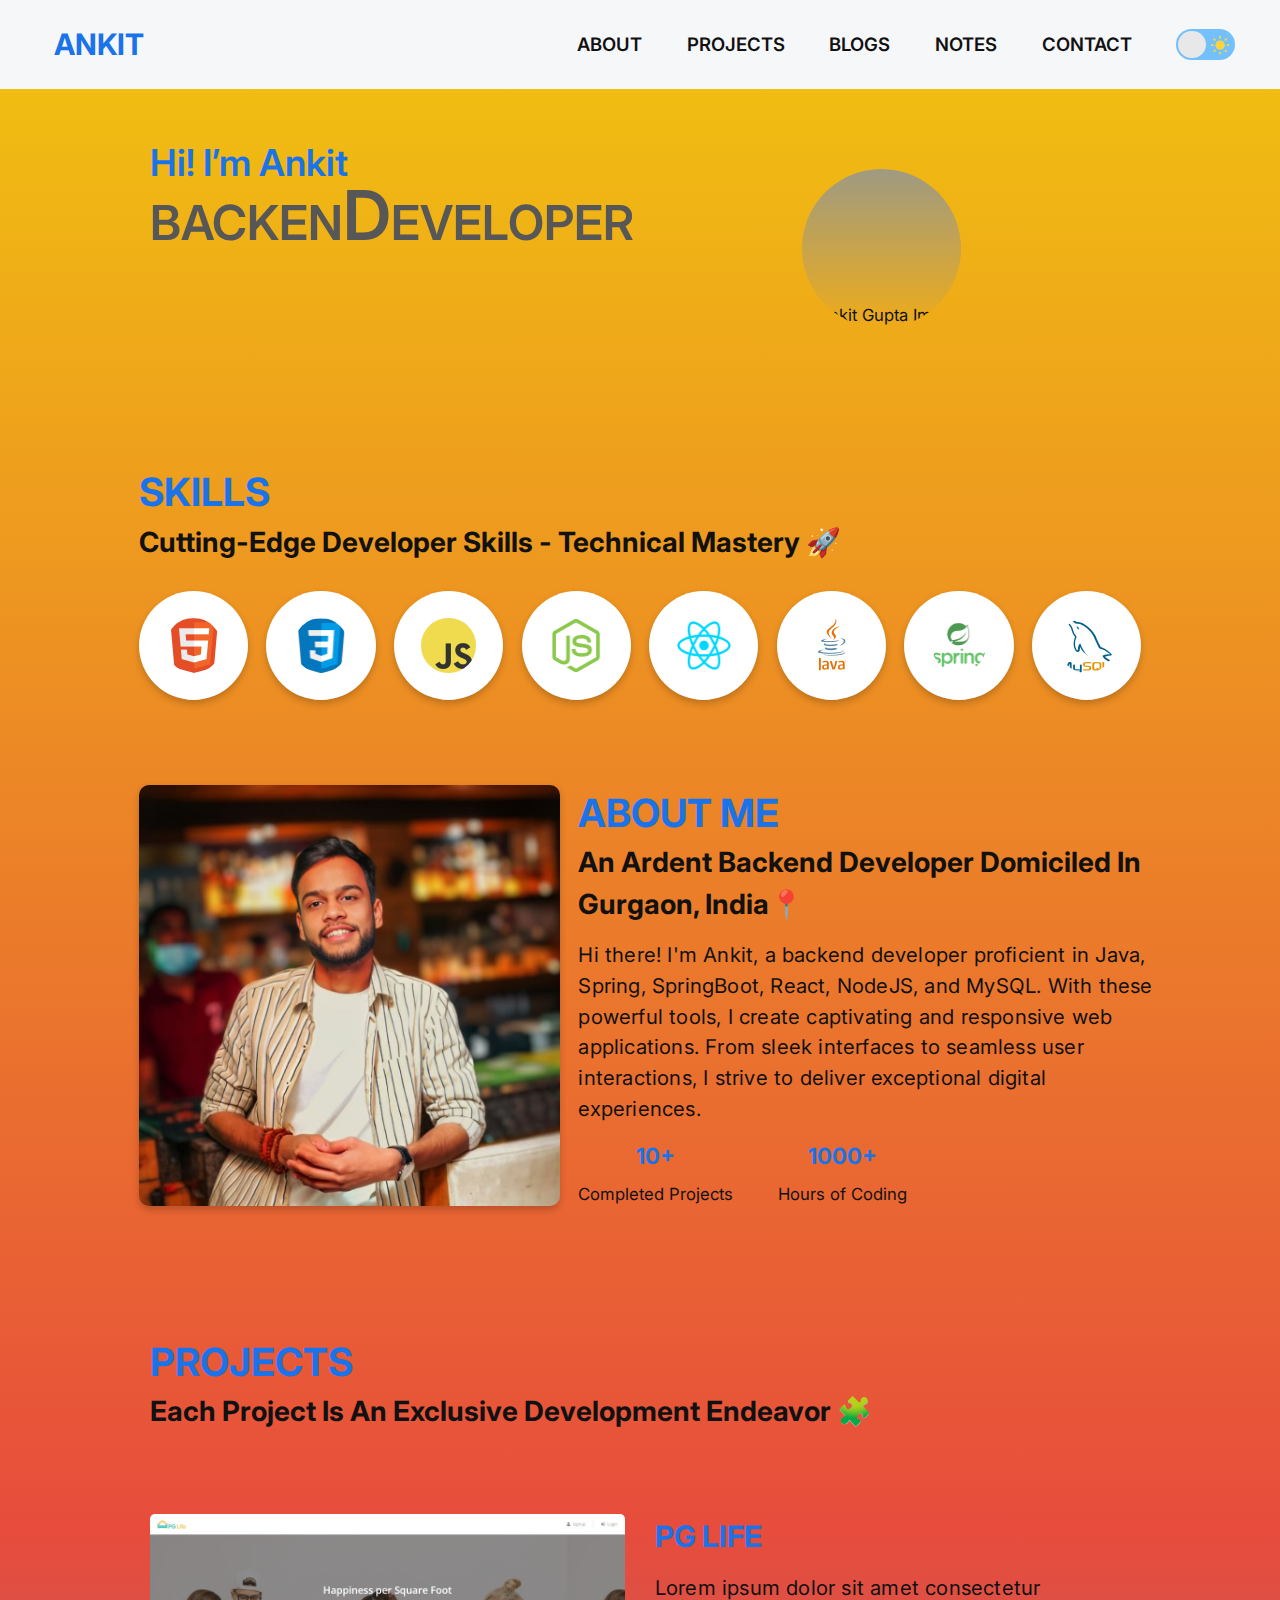
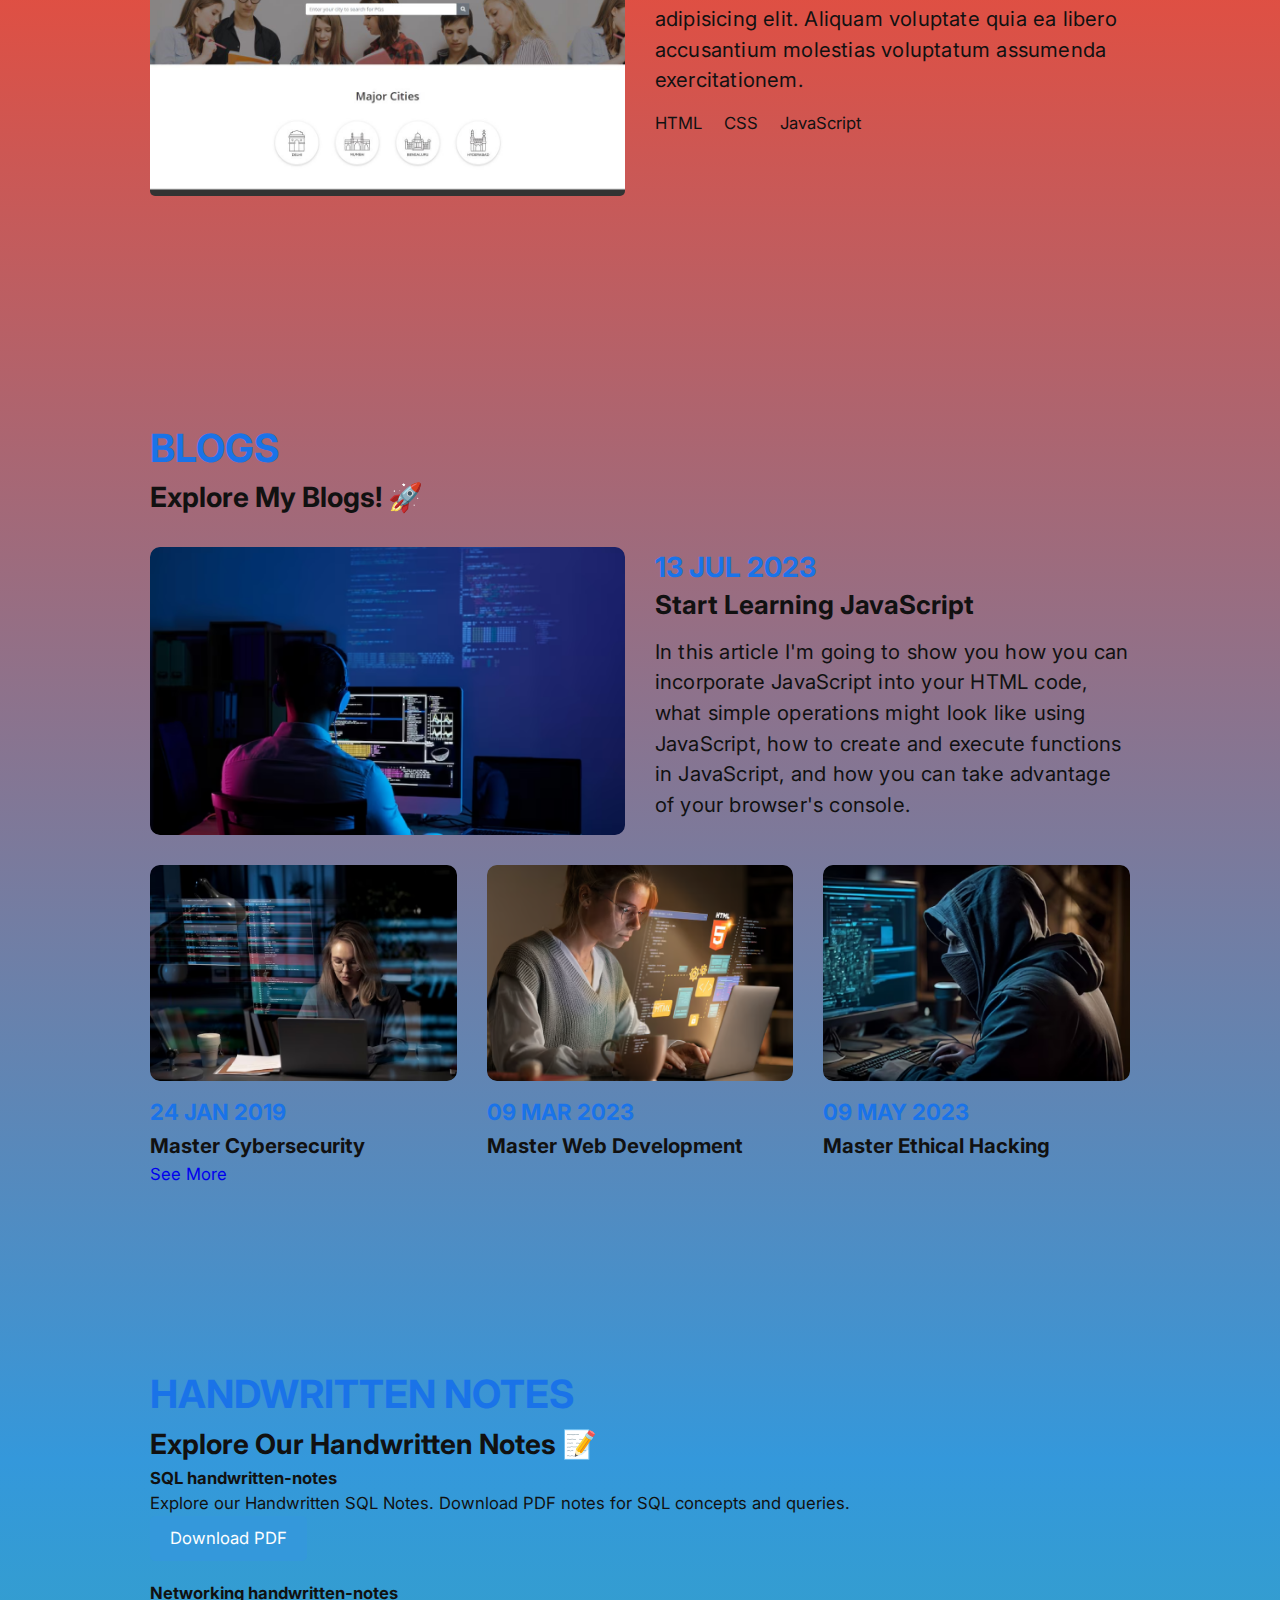
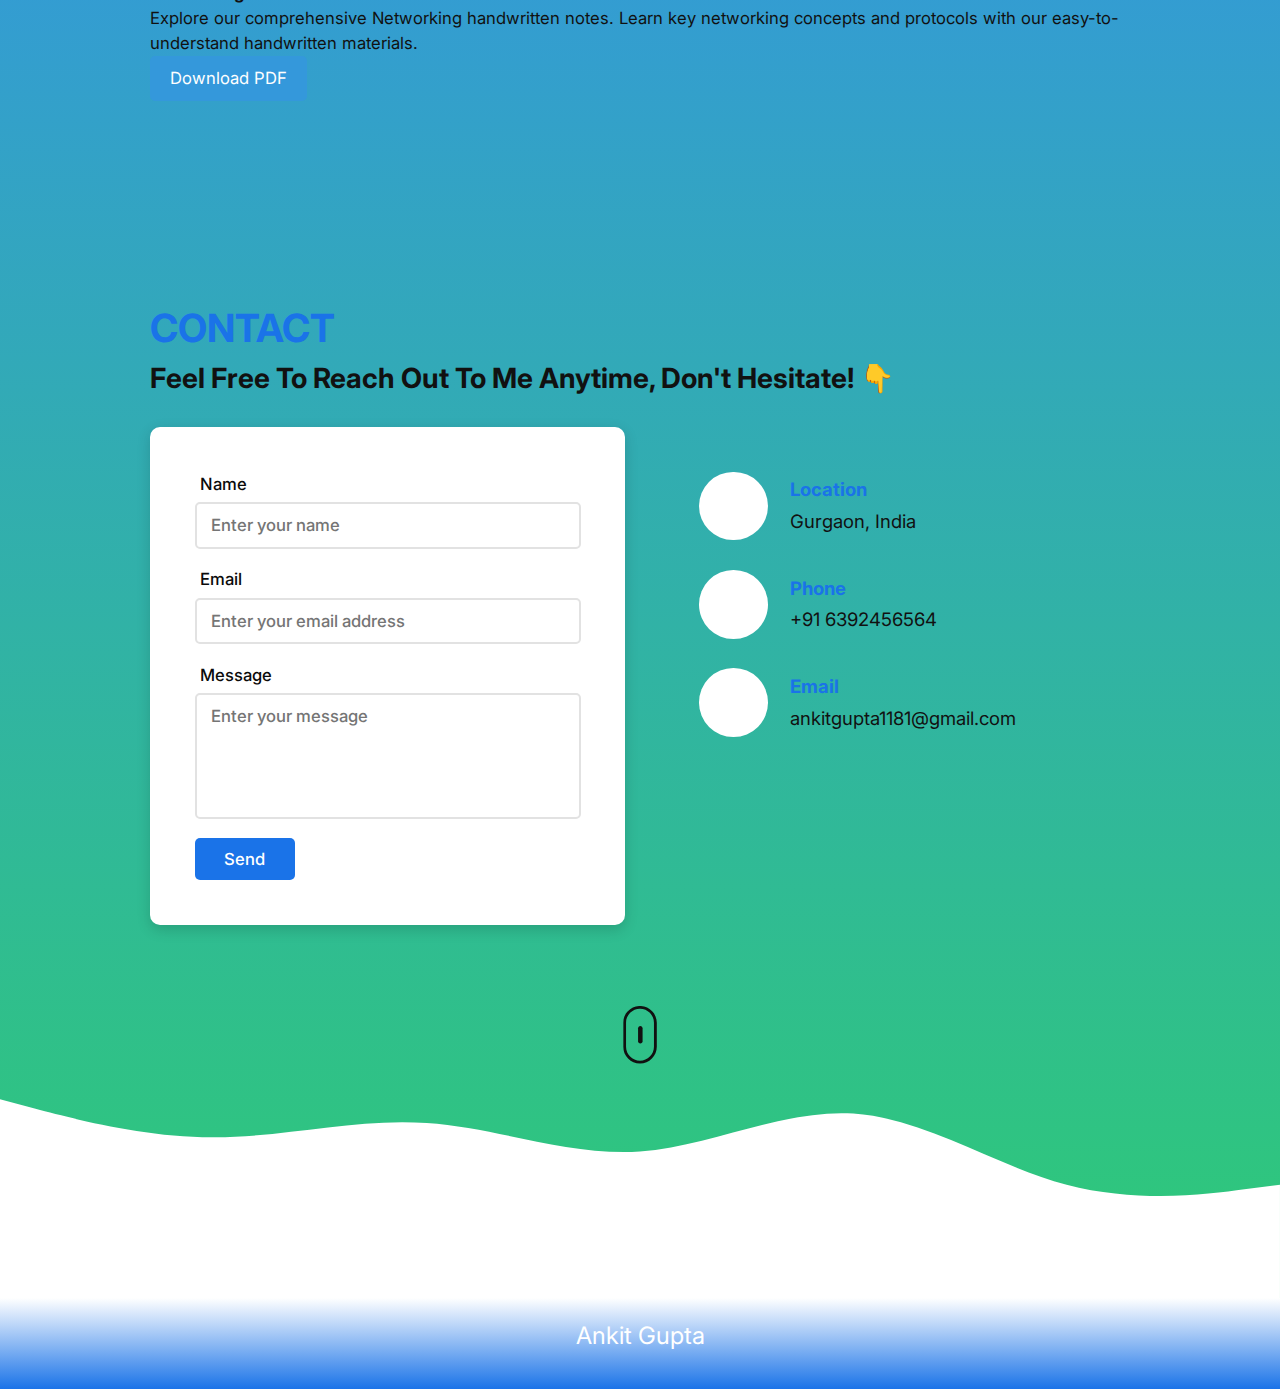
==== commit d98251eb: "search opt" ====
--- a/index.html
+++ b/index.html
@@ -6,10 +6,19 @@
   <meta http-equiv="X-UA-Compatible" content="IE=edge" />
   <meta name="viewport" content="width=device-width, initial-scale=1.0" />
 
-
-  <meta name="description"
-    content="Experienced Backend Developer in Gurgaon specializing in Java and MySQL. Create captivating and responsive web applications with Ankit. Explore my portfolio now!" />
-
+  <meta name="description" content="Experienced Backend Developer in Gurgaon specializing in Java and MySQL. Create captivating and responsive web applications with Ankit. Explore my portfolio now!" />
+  <meta name="keywords" content="Backend Developer, Java, MySQL, Gurgaon, Web Applications, Ankit Gupta" />
+  <meta name="author" content="Ankit Gupta" />
+
+  <!-- Open Graph Meta Tags -->
+  <meta property="og:title" content="Ankit Gupta | Backend Developer" />
+  <meta property="og:description" content="Experienced Backend Developer in Gurgaon specializing in Java and MySQL. Create captivating and responsive web applications with Ankit. Explore my portfolio now!" />
+  <meta property="og:image" content="assets/favicons/og-image.png" />
+  <meta property="og:url" content="https://yourwebsite.com" />
+  <meta property="og:type" content="website" />
+
+  <!-- Canonical Tag -->
+  <link rel="canonical" href="https://yourwebsite.com" />
 
   <!-- FAVICON -->
   <link rel="apple-touch-icon" sizes="180x180" href="assets/favicons/apple-touch-icon.png" />
@@ -23,9 +32,7 @@
   <meta name="theme-color" content="#558aff" />
 
   <!-- FONT AWESOME -->
-  <link rel="stylesheet" href="https://cdnjs.cloudflare.com/ajax/libs/font-awesome/6.4.0/css/all.min.css"
-    integrity="sha512-iecdLmaskl7CVkqkXNQ/ZH/XLlvWZOJyj7Yy7tcenmpD1ypASozpmT/E0iPtmFIB46ZmdtAc9eNBvH0H/ZpiBw=="
-    crossorigin="anonymous" referrerpolicy="no-referrer" />
+  <link rel="stylesheet" href="https://cdnjs.cloudflare.com/ajax/libs/font-awesome/6.4.0/css/all.min.css" integrity="sha512-iecdLmaskl7CVkqkXNQ/ZH/XLlvWZOJyj7Yy7tcenmpD1ypASozpmT/E0iPtmFIB46ZmdtAc9eNBvH0H/ZpiBw==" crossorigin="anonymous" referrerpolicy="no-referrer" />
 
   <!-- CSS -->
   <link rel="stylesheet" href="css/general.css" />
@@ -56,13 +63,12 @@
       <div class="bars" id="bar3"></div>
     </button>
 
-    <nav class="nav flex align-items-center gap-4">
+    <nav class="nav flex align-items-center gap-4" id="navMenu">
       <a class="nav-link main-nav-link" href="#about">About</a>
       <a class="nav-link main-nav-link" href="#projects">Projects</a>
       <a class="nav-link main-nav-link" href="#blogs">Blogs</a>
       <a class="nav-link main-nav-link" href="#handwritten-notes">Notes</a>
       <a class="nav-link main-nav-link" href="#contact">Contact</a>
-
 
       <!-- THEME TOGGLE BUTTON -->
       <button class="switch" id="themeSwitch">
@@ -81,7 +87,7 @@
           <svg xmlns="http://www.w3.org/2000/svg" viewBox="0 0 384 512">
             <path
               d="m223.5 32c-123.5 0-223.5 100.3-223.5 224s100 224 223.5 224c60.6 0 115.5-24.2 155.8-63.4 5-4.9 6.3-12.5 3.1-18.7s-10.1-9.7-17-8.5c-9.8 1.7-19.8 2.6-30.1 2.6-96.9 0-175.5-78.8-175.5-176 0-65.8 36-123.1 89.3-153.3 6.1-3.5 9.2-10.5 7.7-17.3s-7.3-11.9-14.3-12.5c-6.3-.5-12.6-.8-19-.8z">
-            </path>
+              </path>
           </svg>
         </span>
         <span class="slider"></span>
